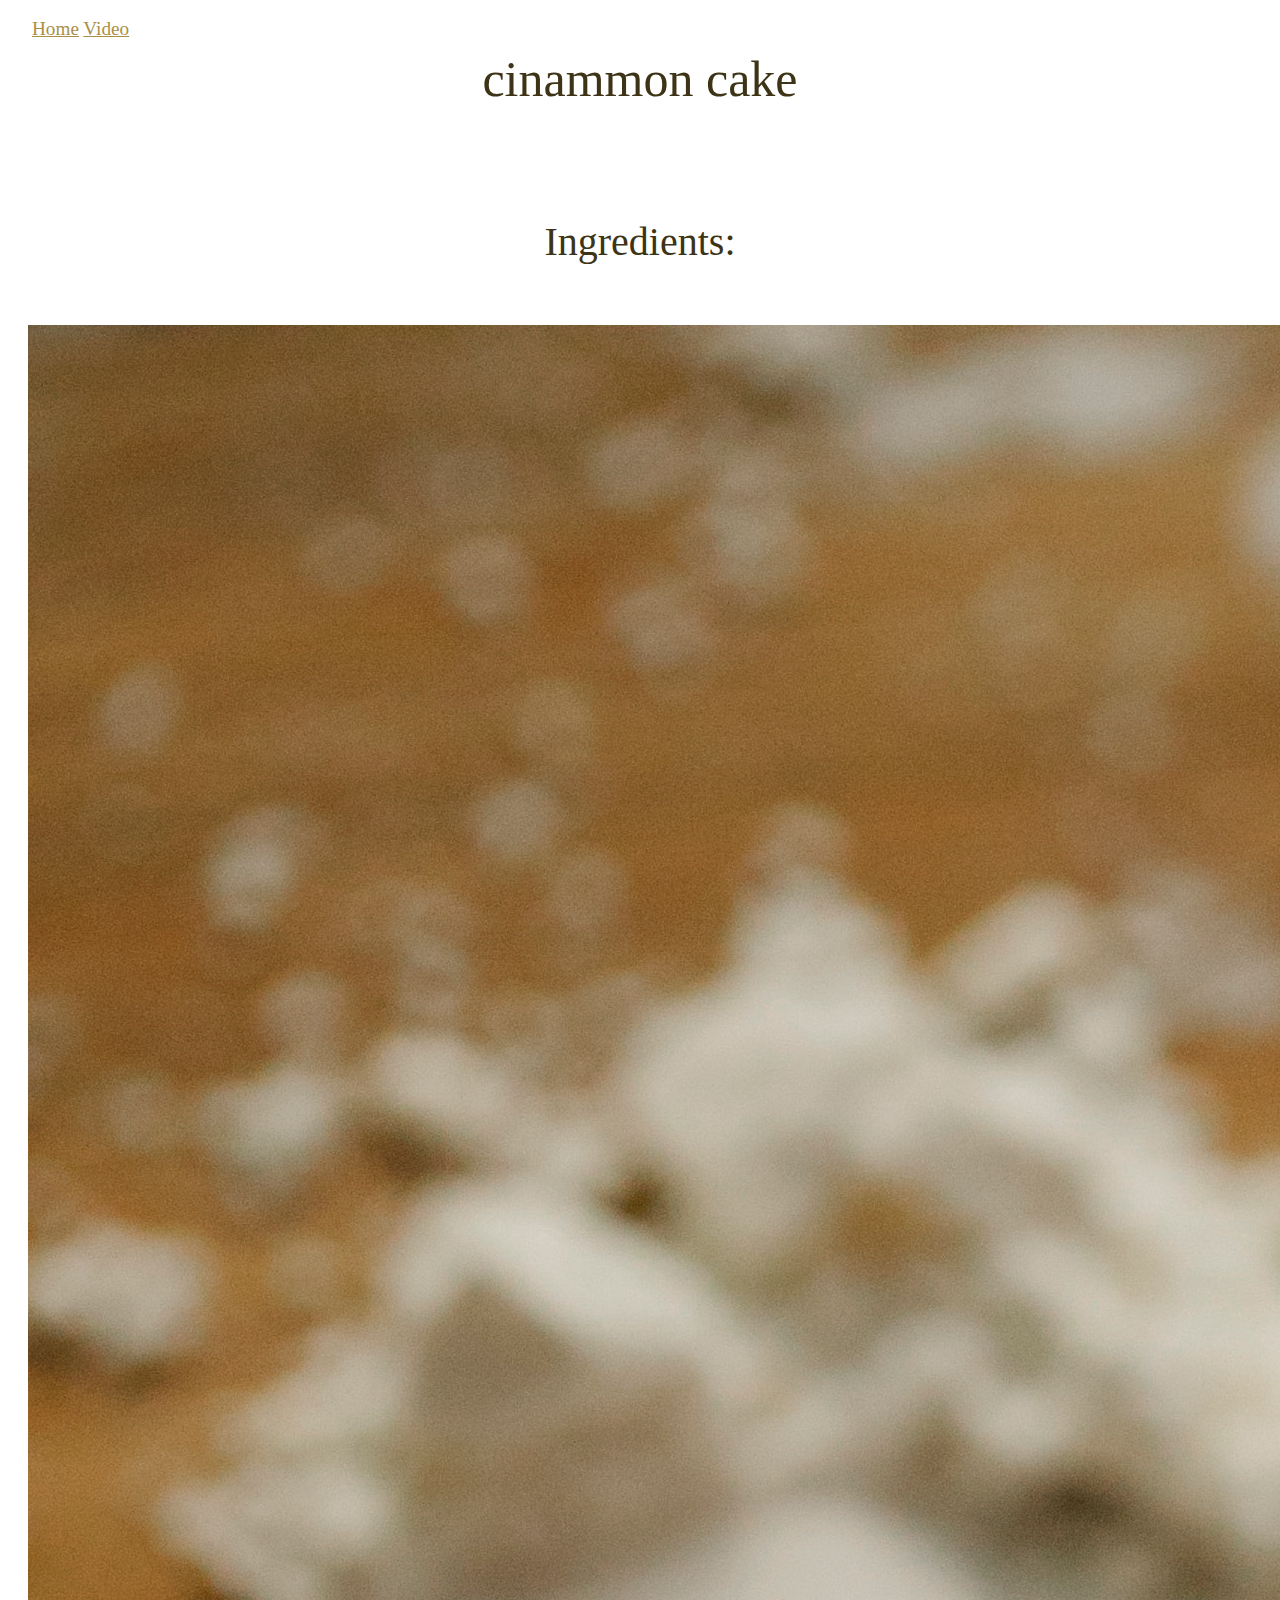
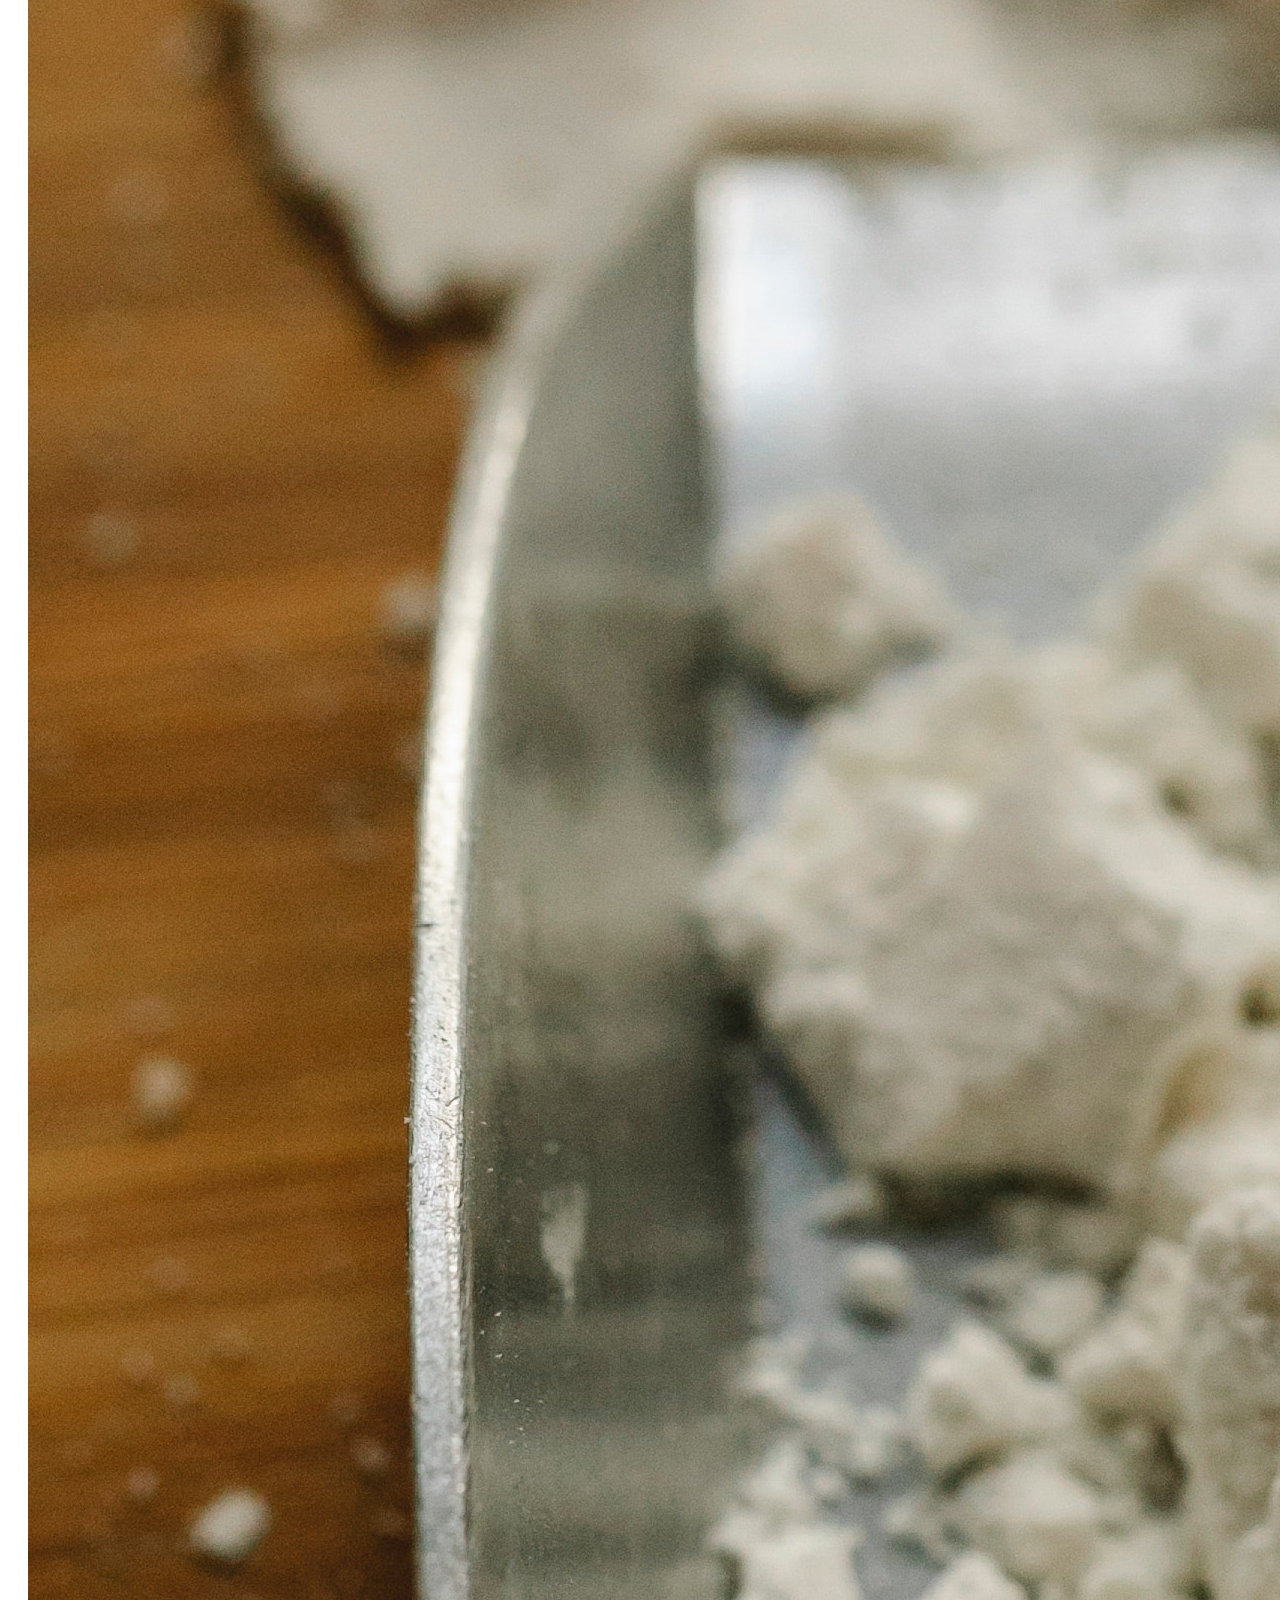
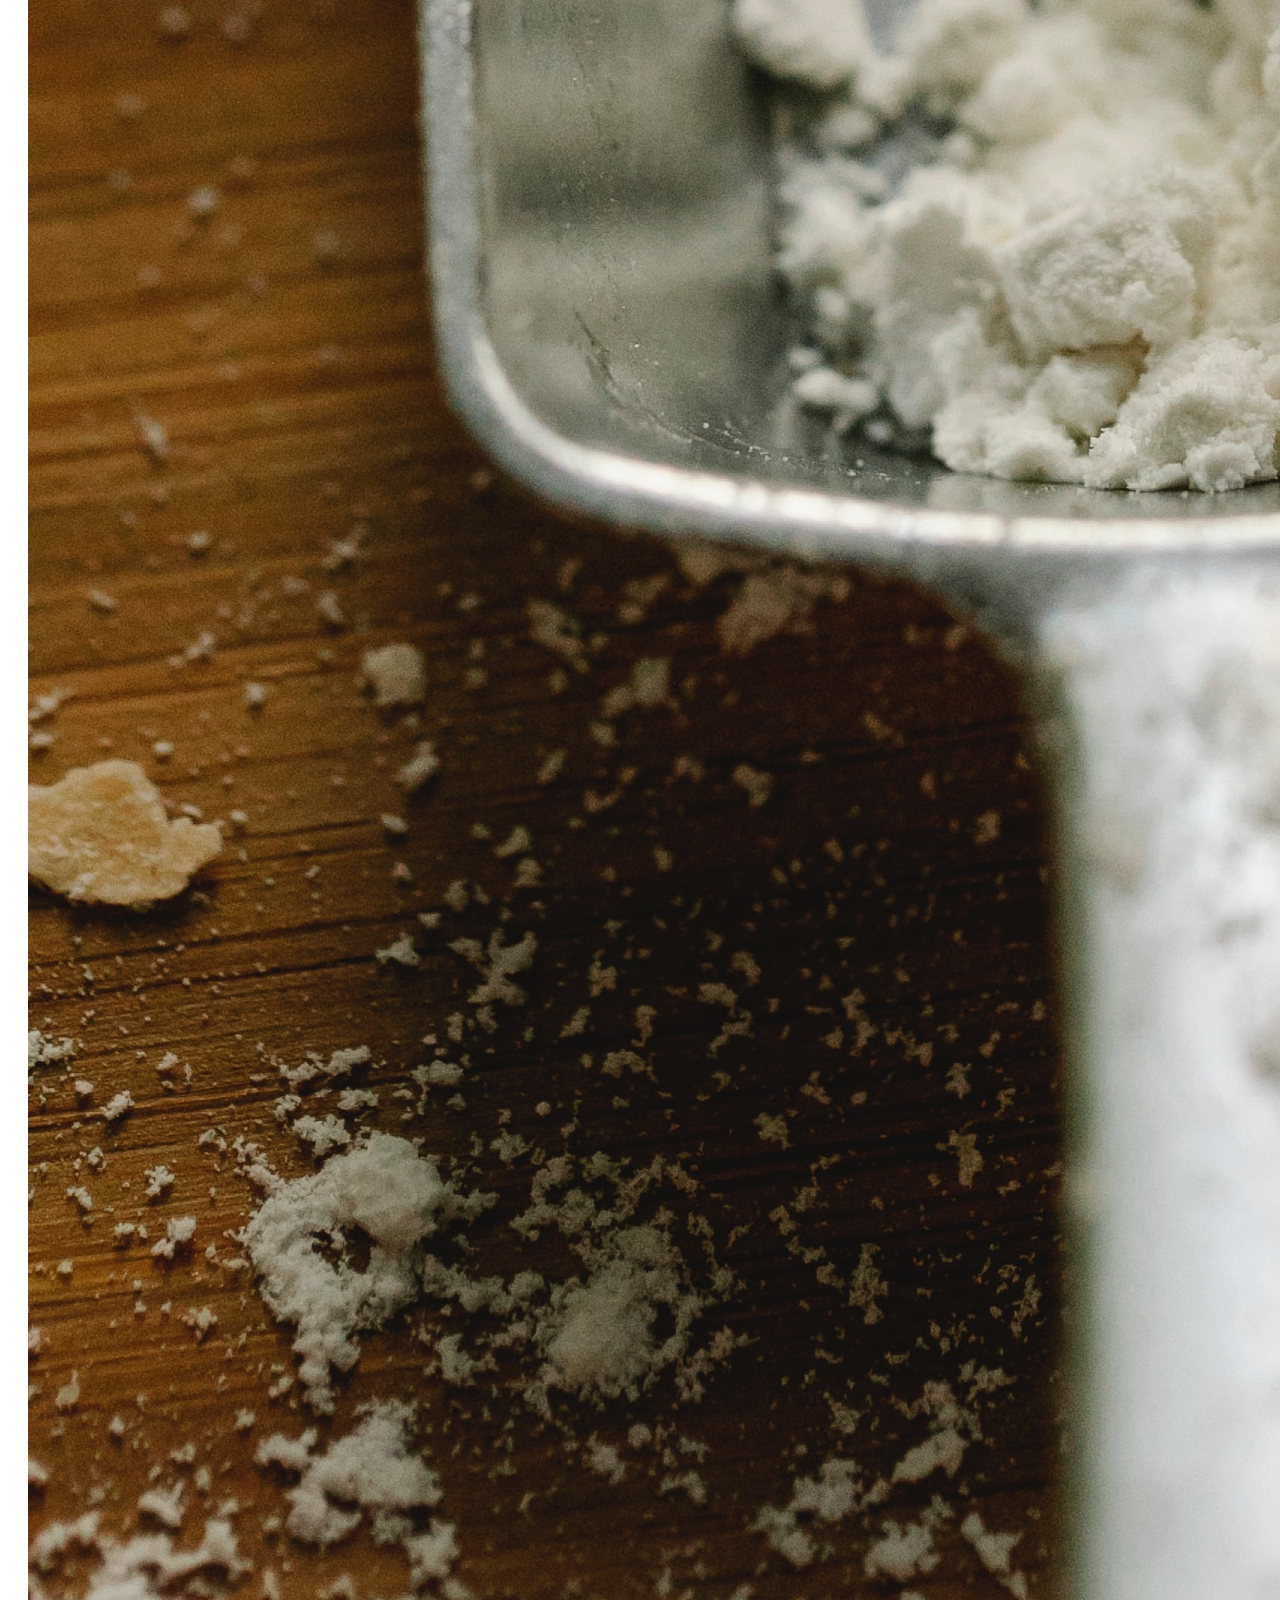
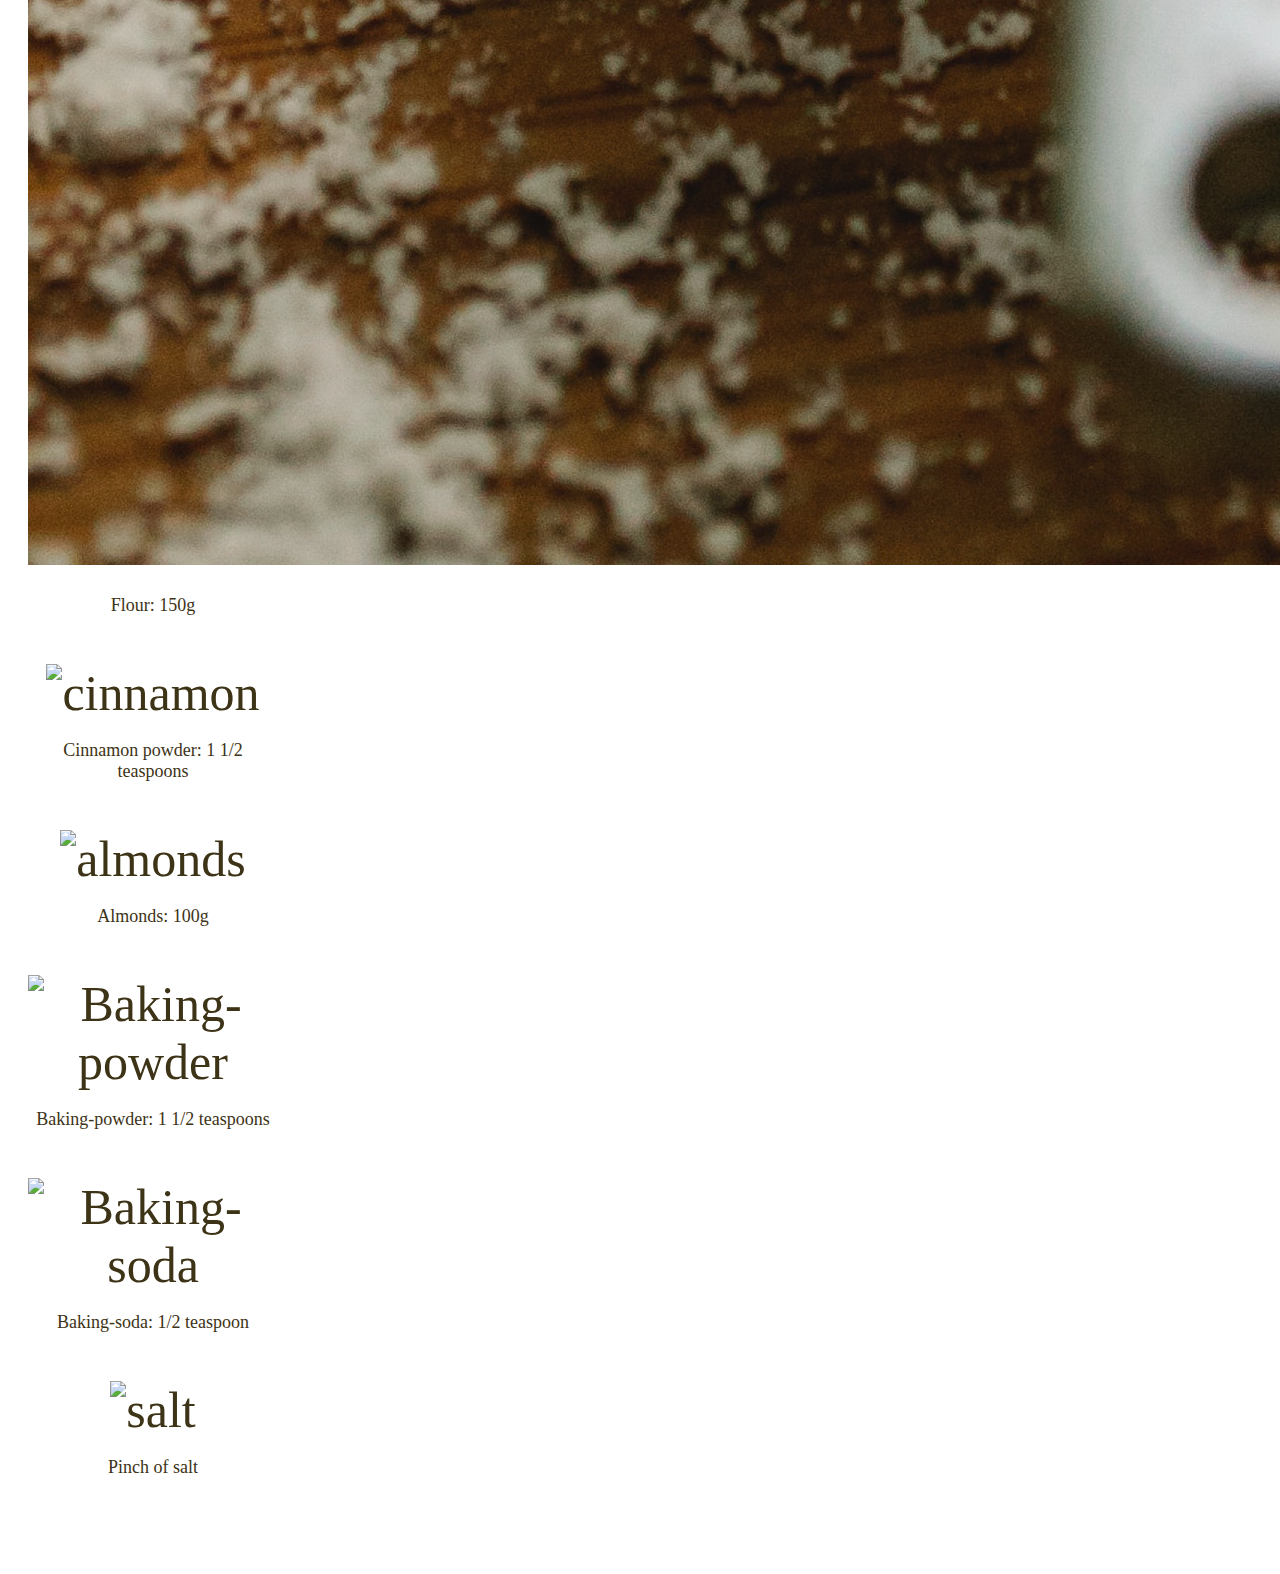
==== index.html @ 42a72ec9 "GitHub pages" ====
<!DOCTYPE HTMl>
<html>
<head>
    <title>Backen im Home Office</title>
    <meta charset="UTF-8">
    <link href="https://cdn.jsdelivr.net/npm/bootstrap@5.1.1/dist/css/bootstrap.min.css" rel="stylesheet" integrity="sha384-F3w7mX95PdgyTmZZMECAngseQB83DfGTowi0iMjiWaeVhAn4FJkqJByhZMI3AhiU" crossorigin="anonymous">
    <link rel="stylesheet" href="../CSS/HomeCSS.css">
    <meta http-equiv="X-UA-Compatible" content="IE=edge">
    <meta name="viewport" content="width=device-width, initial-scale=1.0">
</head>

<body>
<div class="navbarcolor">
    <nav class="navbar navbar-expand-lg">
        
        <div class=" " >
          <div class="navbar-nav">
            <a class="nav-item nav-link" href="index.html"><u>Home</u></a>
            <a class="nav-item nav-link" id="video" href="#">Video</a>
           
          </div>
        </div>
      </nav>
</div>
<div class="title">
    cinammon cake 
</div>

<div class="title">
  <p class="ing">Ingredients:</p>

  <div class="container-fluid ingredients">
    <div class="row">

      <div class="col-md-2">
        <div class="card" style="width: 250px;" style="height: 300px;">
          <img class="card-img-top" src="../Pictures/flour.jpg" alt="flour">
          <div class="card-body">
            <p class="card-text">Flour: 150g</p>
          </div>
        </div>
      </div>

      <div class="col-md-2">
        <div class="card" style="width: 250px;" style="height: 300px;">
          <img class="card-img-top" src="../Pictures/cinnamon.jpg" alt="cinnamon">
          <div class="card-body">
            <p class="card-text">Cinnamon powder: 1 1/2 teaspoons</p>
          </div>
        </div>
      </div>

    <div class="col-md-2">
      <div class="card" style="width: 250px;" style="height: 300px;">
        <img class="card-img-top" src="../Pictures/almonds.jpg" alt="almonds">
        <div class="card-body">
          <p class="card-text">Almonds: 100g</p>
        </div>
      </div>
    </div>

      <div class="col-sm-2">
        <div class="card" style="width: 250px;" style="height: 300px;">
          <img class="card-img-top" src="../Pictures/baking-powder.jpg" alt="Baking-powder">
          <div class="card-body">
            <p class="card-text">Baking-powder: 1 1/2 teaspoons</p>
          </div>
        </div>
      </div>

      <div class="col-sm-2">
        <div class="card" style="width: 250px;" style="height: 300px;">
          <img class="card-img-top" src="../Pictures/baking-soda.jpg" alt="Baking-soda">
          <div class="card-body">
            <p class="card-text">Baking-soda: 1/2 teaspoon</p>
          </div>
        </div>
      </div>

      <div class="col-sm-2">
        <div class="card" style="width: 250px;" style="height: 300px;">
          <img class="card-img-top" src="../Pictures/baking-soda.jpg" alt="salt">
          <div class="card-body">
            <p class="card-text">Pinch of salt</p>
          </div>
        </div>
      </div>

    </div>
  </div>
</div>

    


    <script src="https://cdn.jsdelivr.net/npm/bootstrap@5.1.1/dist/js/bootstrap.min.js" integrity="sha384-skAcpIdS7UcVUC05LJ9Dxay8AXcDYfBJqt1CJ85S/CFujBsIzCIv+l9liuYLaMQ/" crossorigin="anonymous"></script>
</body>
</html>
---- CSS/HomeCSS.css ----
/* navbar */

.navbarcolor {
    background-image: url("../Pictures/wood.jpg");
    background-size: 100%;
    background-repeat: no-repeat;
    font-size: larger;    
} 

u {
    color: #a89049;
}

#recipe, video {
    color: #a89049;
}

#video {
    color: #a89049;
}

#index {
    color: #a89049;
}

.navbar-nav {
    padding-left: 24px;
    padding-bottom: 10px;
    padding-top: 10px;
}

/*index*/

.background {
    background-image: url("../Pictures/background.jpg");
    background-attachment: fixed;
    text-align: center;
    font-size: 5vw;
    font-style: italic;
    background-size: 100%;
    height: 800px;
    background-repeat: no-repeat;
    color: #635016;
}


p {
    padding-bottom: 30px;
}

/*impressum background*/

.footimage {
    width: 100%;
    height: 300px;
    background-attachment: fixed;
}

body {
    background-image: url("../Pictures/background.jpg");
    background-size: 100%;
    object-fit: fill;
    background-repeat: no-repeat;
}
.title {
    text-align: center;
    font-size: 50px;
    padding-bottom: 40px;
    color: #3d3316;
}

.ing {
    font-size: 40px;
    padding-bottom: 20px;
    padding-top: 30px;
}

.card-text{
    font-size: large;
}

.ingredients {
    padding-left: 20px;
}
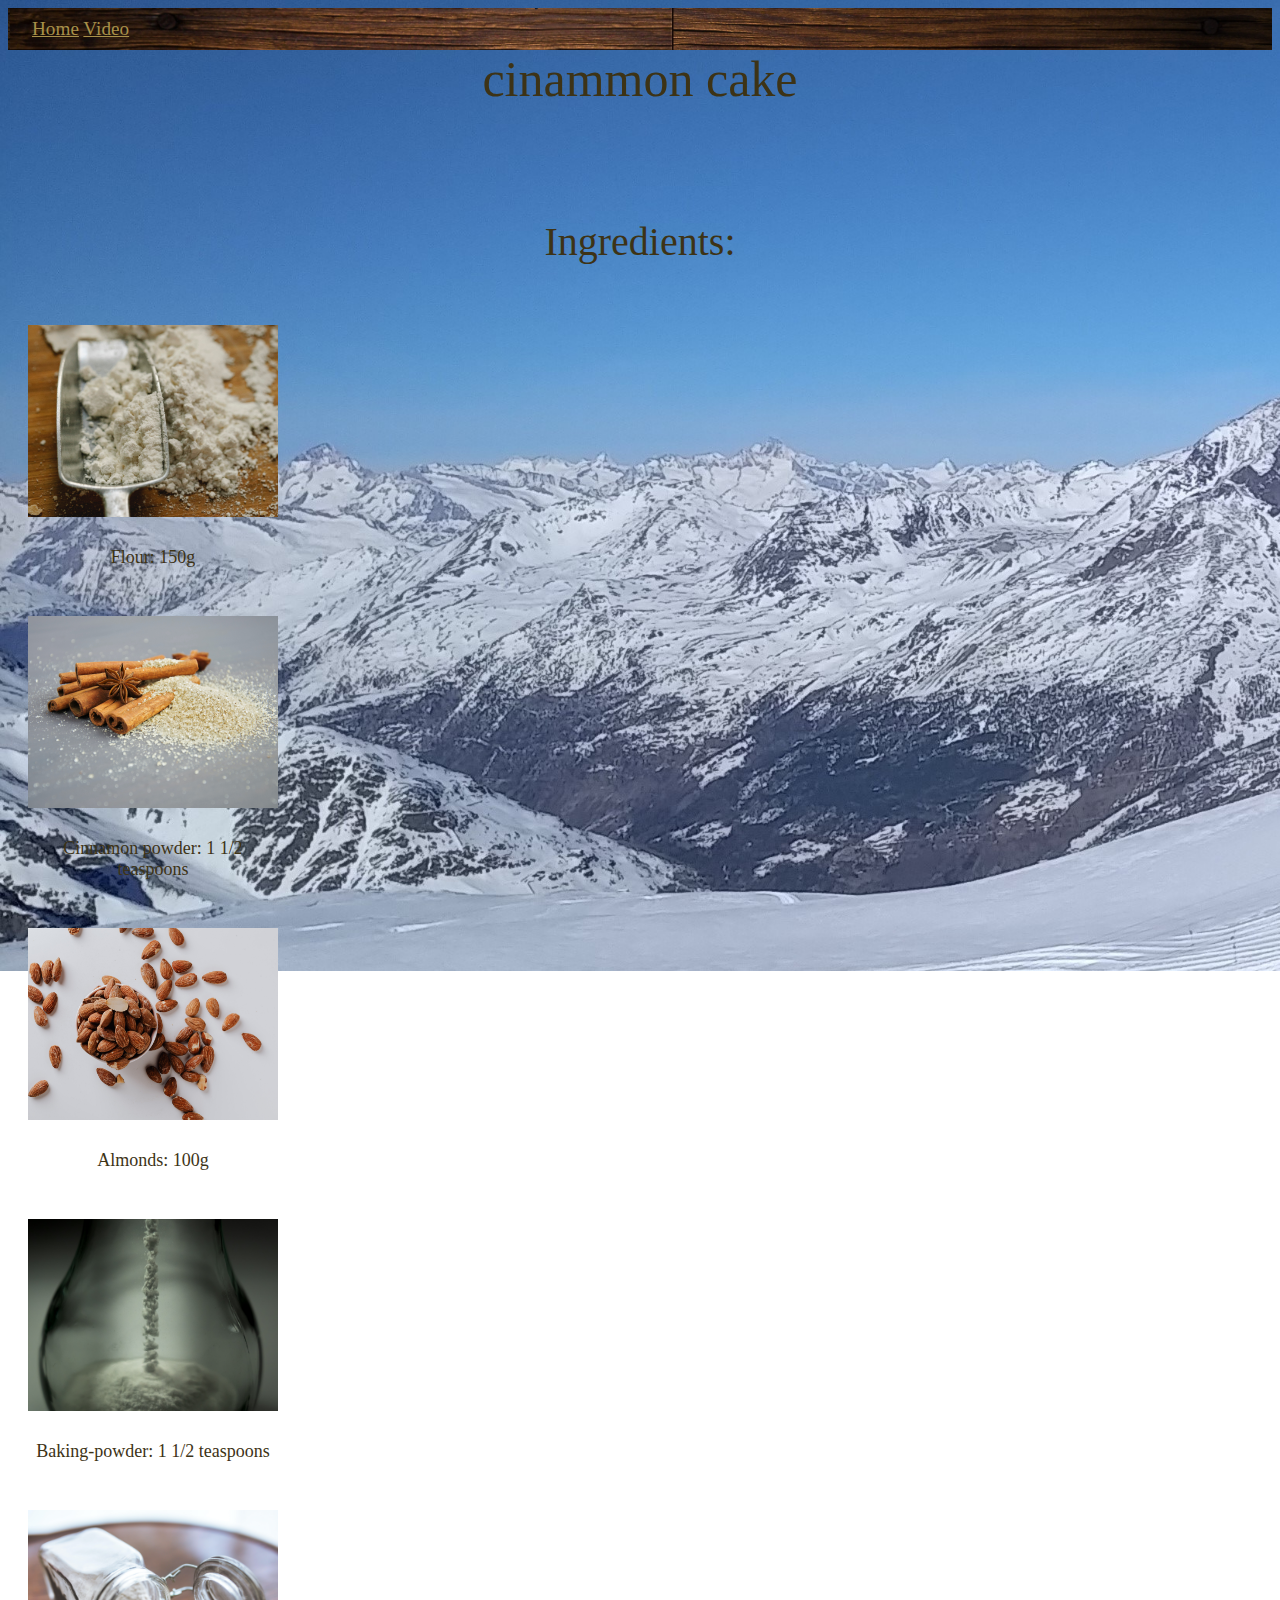
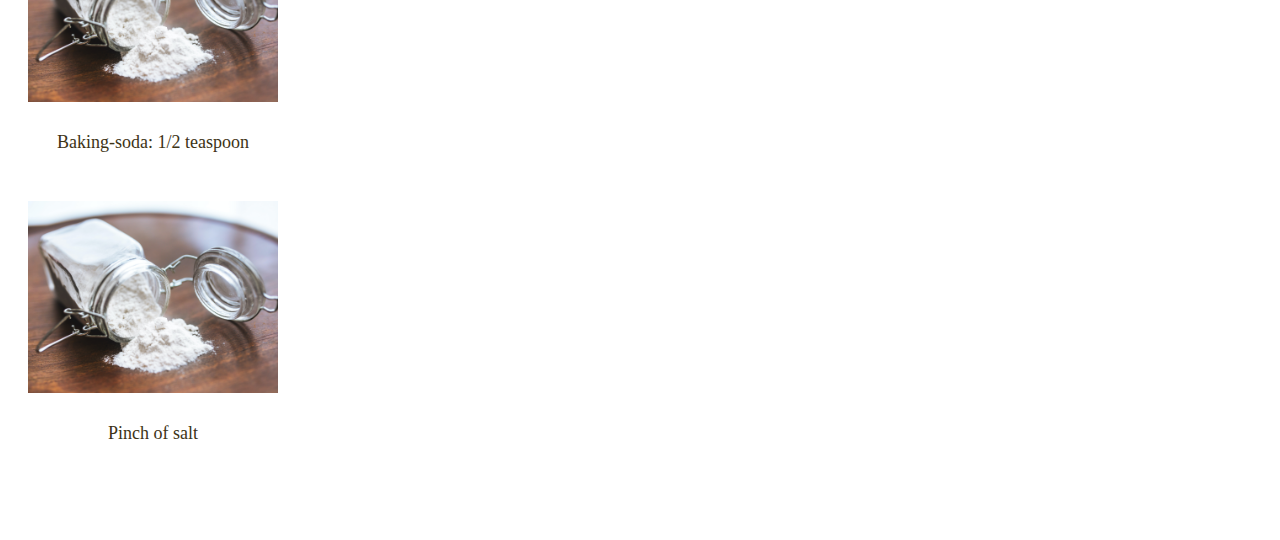
==== commit ff7f411f: "GitHub pages structure update" ====
--- a/index.html
+++ b/index.html
@@ -4,7 +4,7 @@
     <title>Backen im Home Office</title>
     <meta charset="UTF-8">
     <link href="https://cdn.jsdelivr.net/npm/bootstrap@5.1.1/dist/css/bootstrap.min.css" rel="stylesheet" integrity="sha384-F3w7mX95PdgyTmZZMECAngseQB83DfGTowi0iMjiWaeVhAn4FJkqJByhZMI3AhiU" crossorigin="anonymous">
-    <link rel="stylesheet" href="../CSS/HomeCSS.css">
+    <link rel="stylesheet" href="HomeCSS.css">
     <meta http-equiv="X-UA-Compatible" content="IE=edge">
     <meta name="viewport" content="width=device-width, initial-scale=1.0">
 </head>
@@ -34,7 +34,7 @@
 
       <div class="col-md-2">
         <div class="card" style="width: 250px;" style="height: 300px;">
-          <img class="card-img-top" src="../Pictures/flour.jpg" alt="flour">
+          <img class="card-img-top" src="flour.jpg" alt="flour">
           <div class="card-body">
             <p class="card-text">Flour: 150g</p>
           </div>
@@ -43,7 +43,7 @@
 
       <div class="col-md-2">
         <div class="card" style="width: 250px;" style="height: 300px;">
-          <img class="card-img-top" src="../Pictures/cinnamon.jpg" alt="cinnamon">
+          <img class="card-img-top" src="cinnamon.jpg" alt="cinnamon">
           <div class="card-body">
             <p class="card-text">Cinnamon powder: 1 1/2 teaspoons</p>
           </div>
@@ -52,7 +52,7 @@
 
     <div class="col-md-2">
       <div class="card" style="width: 250px;" style="height: 300px;">
-        <img class="card-img-top" src="../Pictures/almonds.jpg" alt="almonds">
+        <img class="card-img-top" src="almonds.jpg" alt="almonds">
         <div class="card-body">
           <p class="card-text">Almonds: 100g</p>
         </div>
@@ -61,7 +61,7 @@
 
       <div class="col-sm-2">
         <div class="card" style="width: 250px;" style="height: 300px;">
-          <img class="card-img-top" src="../Pictures/baking-powder.jpg" alt="Baking-powder">
+          <img class="card-img-top" src="baking-powder.jpg" alt="Baking-powder">
           <div class="card-body">
             <p class="card-text">Baking-powder: 1 1/2 teaspoons</p>
           </div>
@@ -70,7 +70,7 @@
 
       <div class="col-sm-2">
         <div class="card" style="width: 250px;" style="height: 300px;">
-          <img class="card-img-top" src="../Pictures/baking-soda.jpg" alt="Baking-soda">
+          <img class="card-img-top" src="baking-soda.jpg" alt="Baking-soda">
           <div class="card-body">
             <p class="card-text">Baking-soda: 1/2 teaspoon</p>
           </div>
@@ -79,7 +79,7 @@
 
       <div class="col-sm-2">
         <div class="card" style="width: 250px;" style="height: 300px;">
-          <img class="card-img-top" src="../Pictures/baking-soda.jpg" alt="salt">
+          <img class="card-img-top" src="baking-soda.jpg" alt="salt">
           <div class="card-body">
             <p class="card-text">Pinch of salt</p>
           </div>
--- a/HomeCSS.css
+++ b/HomeCSS.css
@@ -0,0 +1,90 @@
+/* navbar */
+
+.navbarcolor {
+    background-image: url("wood.jpg");
+    background-size: 100%;
+    background-repeat: no-repeat;
+    font-size: larger;    
+} 
+
+u {
+    color: #a89049;
+}
+
+#recipe, video {
+    color: #a89049;
+}
+
+#video {
+    color: #a89049;
+}
+
+#index {
+    color: #a89049;
+}
+
+.navbar-nav {
+    padding-left: 24px;
+    padding-bottom: 10px;
+    padding-top: 10px;
+}
+
+/*index*/
+
+.background {
+    background-image: url("background.jpg");
+    background-attachment: fixed;
+    text-align: center;
+    font-size: 5vw;
+    font-style: italic;
+    background-size: 100%;
+    height: 800px;
+    background-repeat: no-repeat;
+    color: #635016;
+}
+
+
+p {
+    padding-bottom: 30px;
+}
+
+/*impressum background*/
+
+.footimage {
+    width: 100%;
+    height: 300px;
+    background-attachment: fixed;
+}
+
+body {
+    background-image: url("background.jpg");
+    background-size: 100%;
+    object-fit: fill;
+    background-repeat: no-repeat;
+}
+.title {
+    text-align: center;
+    font-size: 50px;
+    padding-bottom: 40px;
+    color: #3d3316;
+}
+
+.ing {
+    font-size: 40px;
+    padding-bottom: 20px;
+    padding-top: 30px;
+}
+
+.card-text{
+    font-size: large;
+}
+
+.ingredients {
+    padding-left: 20px;
+} 
+
+.card-img-top {
+    width: 100%;
+    height: 15vw;
+    object-fit: cover;
+}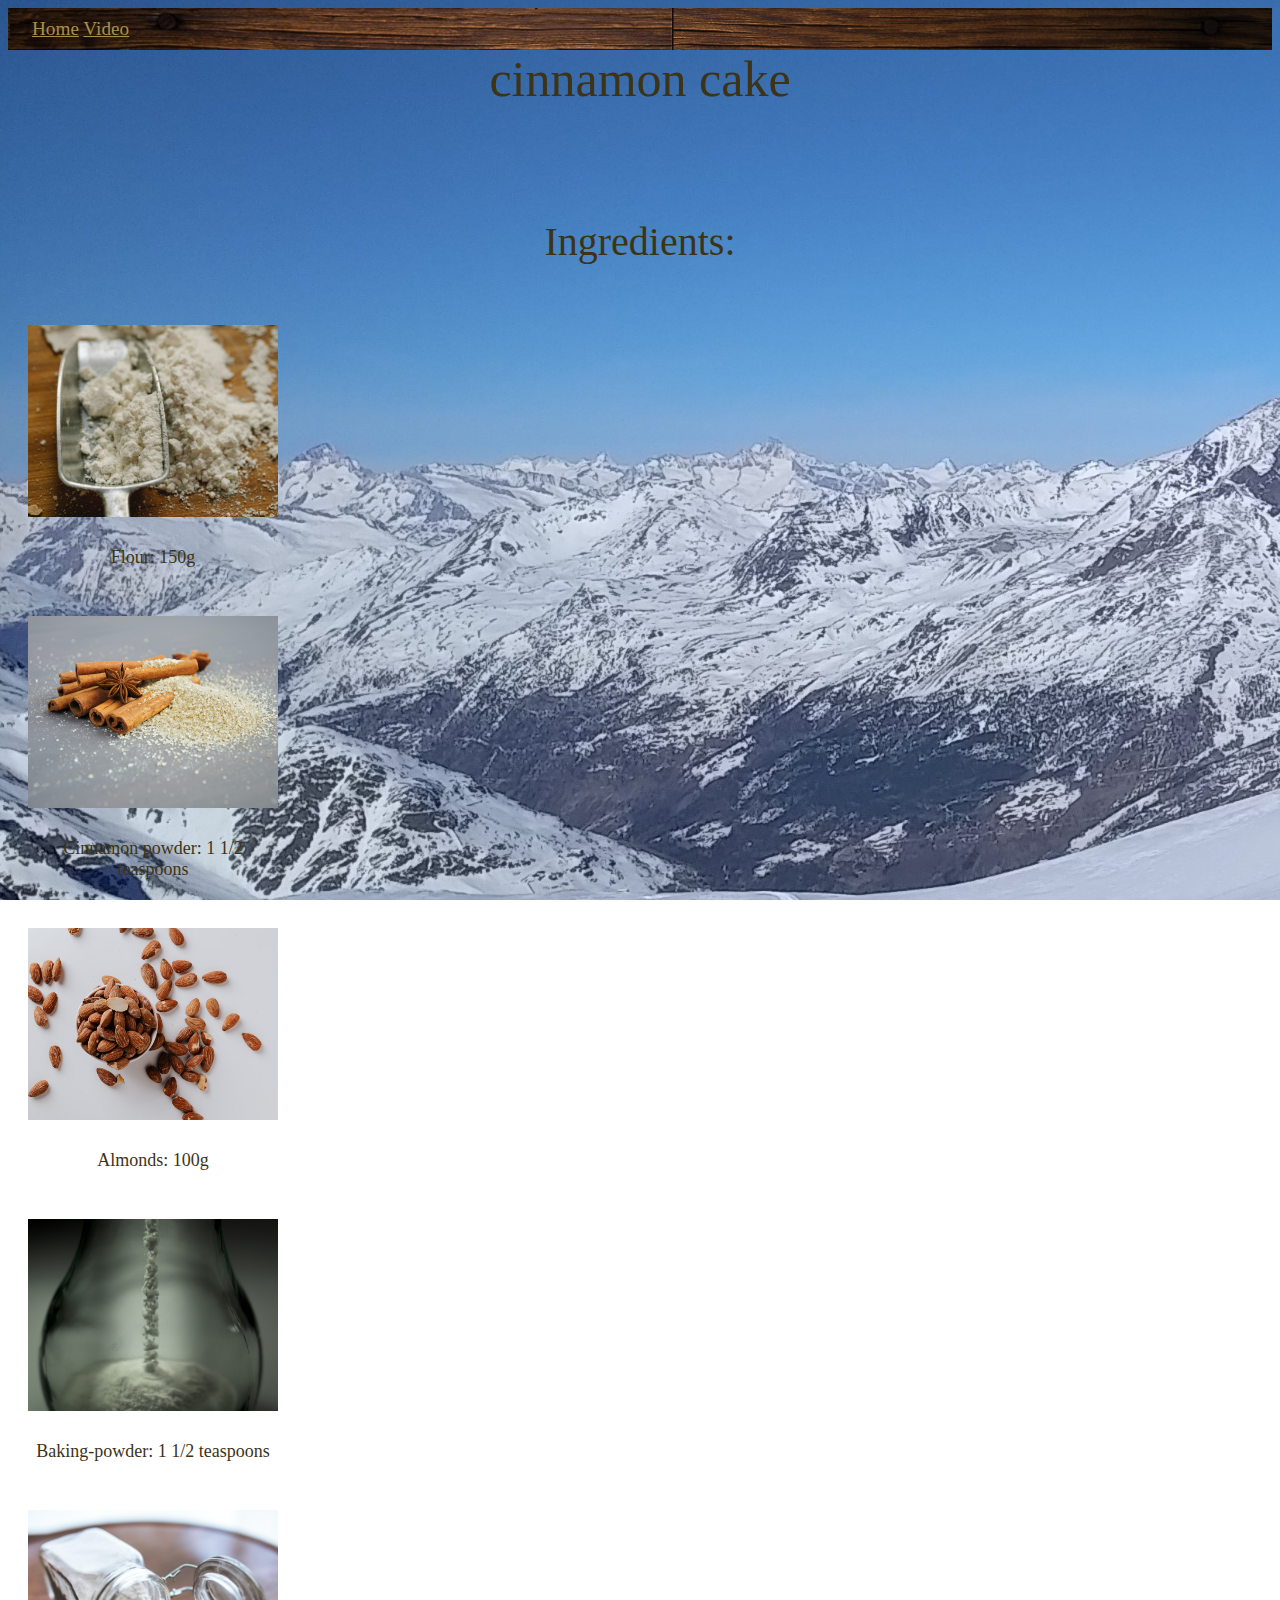
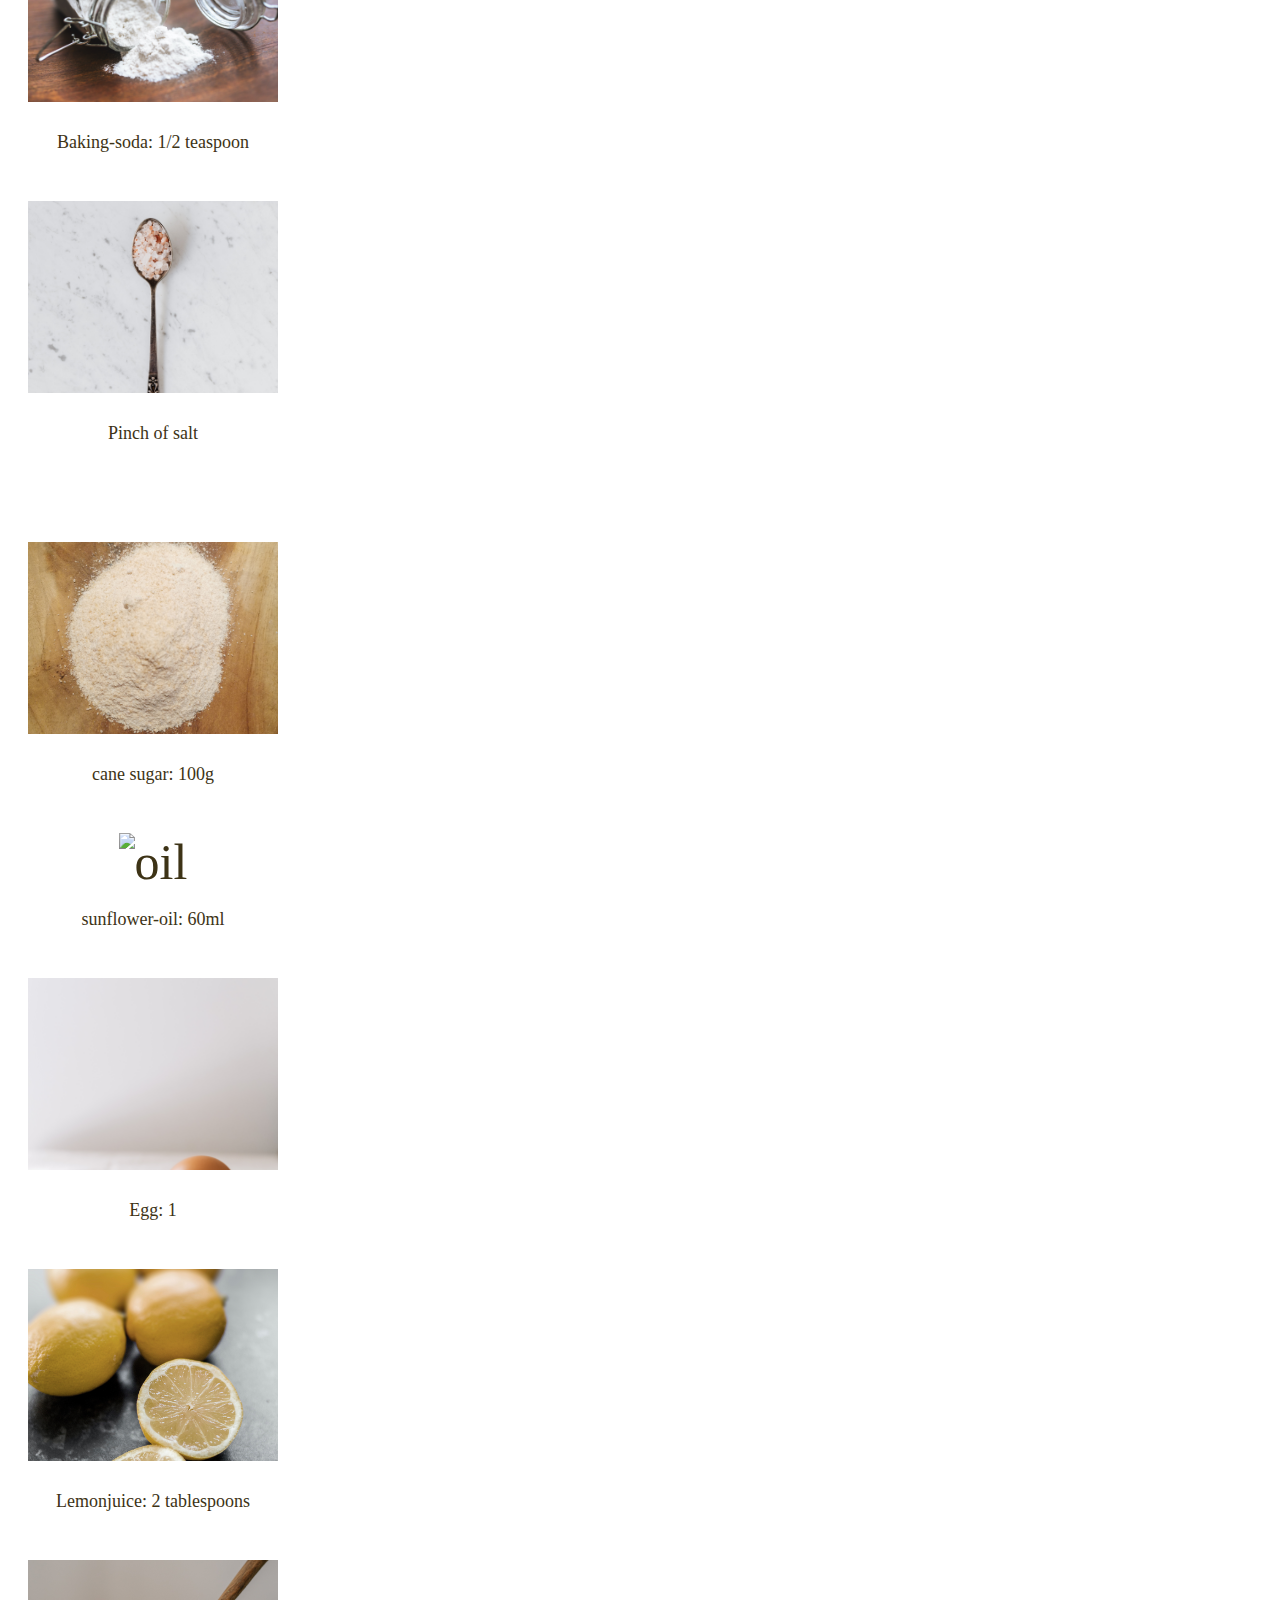
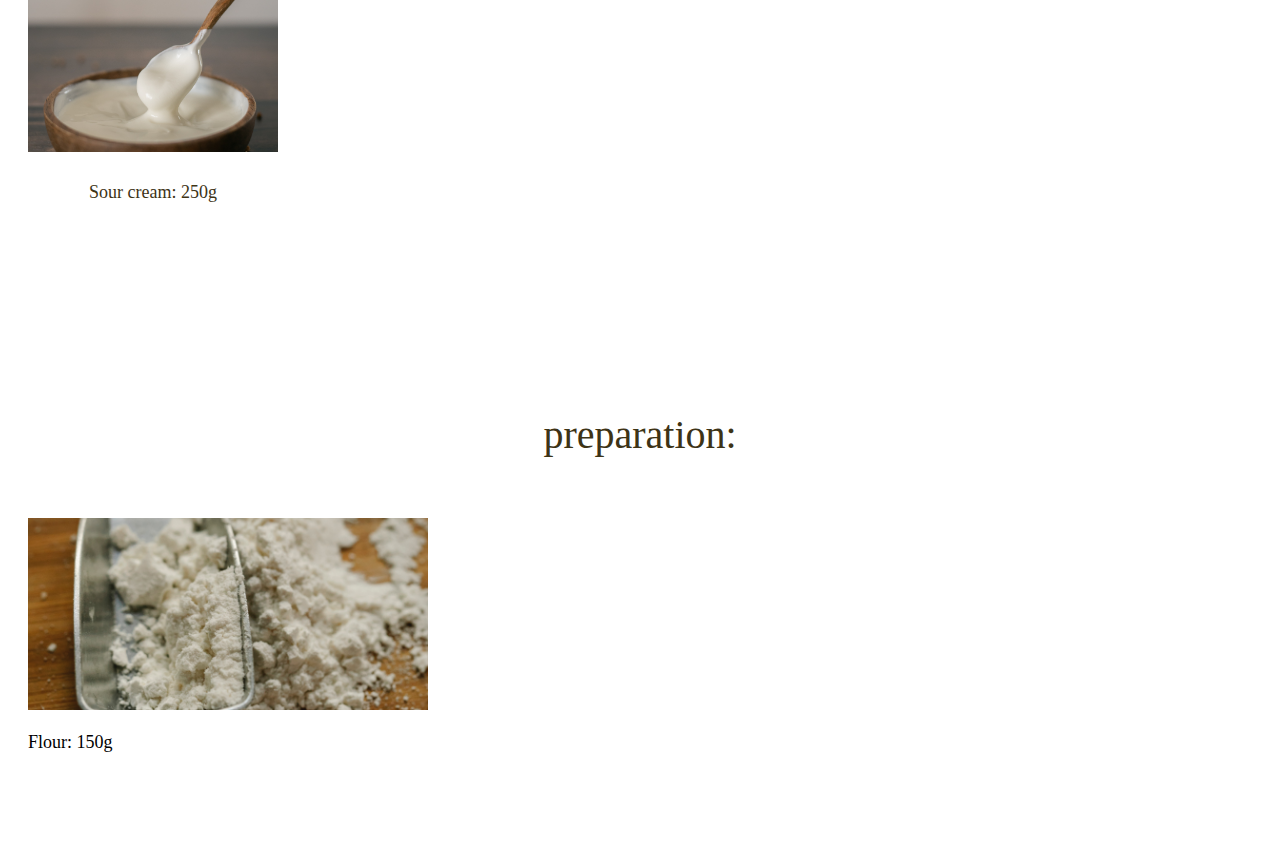
==== commit df4352cb: "all ingredients" ====
--- a/index.html
+++ b/index.html
@@ -1,7 +1,7 @@
 <!DOCTYPE HTMl>
 <html>
 <head>
-    <title>Backen im Home Office</title>
+    <title>Cinnamon cake</title>
     <meta charset="UTF-8">
     <link href="https://cdn.jsdelivr.net/npm/bootstrap@5.1.1/dist/css/bootstrap.min.css" rel="stylesheet" integrity="sha384-F3w7mX95PdgyTmZZMECAngseQB83DfGTowi0iMjiWaeVhAn4FJkqJByhZMI3AhiU" crossorigin="anonymous">
     <link rel="stylesheet" href="HomeCSS.css">
@@ -23,7 +23,7 @@
       </nav>
 </div>
 <div class="title">
-    cinammon cake 
+    cinnamon cake 
 </div>
 
 <div class="title">
@@ -32,7 +32,7 @@
   <div class="container-fluid ingredients">
     <div class="row">
 
-      <div class="col-md-2">
+      <div class="col-sm-2">
         <div class="card" style="width: 250px;" style="height: 300px;">
           <img class="card-img-top" src="flour.jpg" alt="flour">
           <div class="card-body">
@@ -41,7 +41,7 @@
         </div>
       </div>
 
-      <div class="col-md-2">
+      <div class="col-sm-2">
         <div class="card" style="width: 250px;" style="height: 300px;">
           <img class="card-img-top" src="cinnamon.jpg" alt="cinnamon">
           <div class="card-body">
@@ -50,7 +50,7 @@
         </div>
       </div>
 
-    <div class="col-md-2">
+    <div class="col-sm-2">
       <div class="card" style="width: 250px;" style="height: 300px;">
         <img class="card-img-top" src="almonds.jpg" alt="almonds">
         <div class="card-body">
@@ -79,9 +79,58 @@
 
       <div class="col-sm-2">
         <div class="card" style="width: 250px;" style="height: 300px;">
-          <img class="card-img-top" src="baking-soda.jpg" alt="salt">
+          <img class="card-img-top" src="salt.jpg" alt="salt">
           <div class="card-body">
             <p class="card-text">Pinch of salt</p>
+          </div>
+        </div>
+      </div>
+
+    </div>
+
+    <div class="row">
+
+      <div class="col-sm-2">
+        <div class="card" style="width: 250px;" style="height: 300px;">
+          <img class="card-img-top" src="canesugar.jpg" alt="cane sugar">
+          <div class="card-body">
+            <p class="card-text">cane sugar: 100g</p>
+          </div>
+        </div>
+      </div>
+
+      <div class="col-sm-2">
+        <div class="card" style="width: 250px;" style="height: 300px;">
+          <img class="card-img-top" src="oil.jpg" alt="oil">
+          <div class="card-body">
+            <p class="card-text">sunflower-oil: 60ml</p>
+          </div>
+        </div>
+      </div>
+
+      <div class="col-sm-2">
+        <div class="card" style="width: 250px;" style="height: 300px;">
+          <img class="card-img-top" src="egg.jpg" alt="egg">
+          <div class="card-body">
+            <p class="card-text">Egg: 1</p>
+          </div>
+        </div>
+      </div>
+
+      <div class="col-sm-2">
+        <div class="card" style="width: 250px;" style="height: 300px;">
+          <img class="card-img-top" src="lemon.jpg" alt="Lemonjuice">
+          <div class="card-body">
+            <p class="card-text">Lemonjuice: 2 tablespoons</p>
+          </div>
+        </div>
+      </div>
+
+      <div class="col-sm-2">
+        <div class="card" style="width: 250px;" style="height: 300px;">
+          <img class="card-img-top" src="sour-cream.jpg" alt="sour cream">
+          <div class="card-body">
+            <p class="card-text">Sour cream: 250g</p>
           </div>
         </div>
       </div>
@@ -90,7 +139,24 @@
   </div>
 </div>
 
-    
+<p class="ing title">preparation:</p>
+
+<div class="container-fluid ingredients">
+  <div class="row">
+    <div class="col-md-1">
+
+    </div>
+
+    <div class="col-md-2">
+      <div class="card" style="width: 400px;" style="height: 500px;">
+        <img class="card-img-top" src="flour.jpg" alt="flour">
+        <div class="card-body">
+          <p class="card-text">Flour: 150g</p>
+        </div>
+      </div>
+    </div>
+  </div>
+</div>
 
 
     <script src="https://cdn.jsdelivr.net/npm/bootstrap@5.1.1/dist/js/bootstrap.min.js" integrity="sha384-skAcpIdS7UcVUC05LJ9Dxay8AXcDYfBJqt1CJ85S/CFujBsIzCIv+l9liuYLaMQ/" crossorigin="anonymous"></script>
--- a/HomeCSS.css
+++ b/HomeCSS.css
@@ -31,17 +31,7 @@
 
 /*index*/
 
-.background {
-    background-image: url("background.jpg");
-    background-attachment: fixed;
-    text-align: center;
-    font-size: 5vw;
-    font-style: italic;
-    background-size: 100%;
-    height: 800px;
-    background-repeat: no-repeat;
-    color: #635016;
-}
+
 
 
 p {
@@ -50,17 +40,11 @@
 
 /*impressum background*/
 
-.footimage {
-    width: 100%;
-    height: 300px;
-    background-attachment: fixed;
-}
 
 body {
     background-image: url("background.jpg");
     background-size: 100%;
-    object-fit: fill;
-    background-repeat: no-repeat;
+    background-attachment: fixed;
 }
 .title {
     text-align: center;
@@ -87,4 +71,8 @@
     width: 100%;
     height: 15vw;
     object-fit: cover;
+}
+
+.row {
+    padding-bottom: 50px;
 }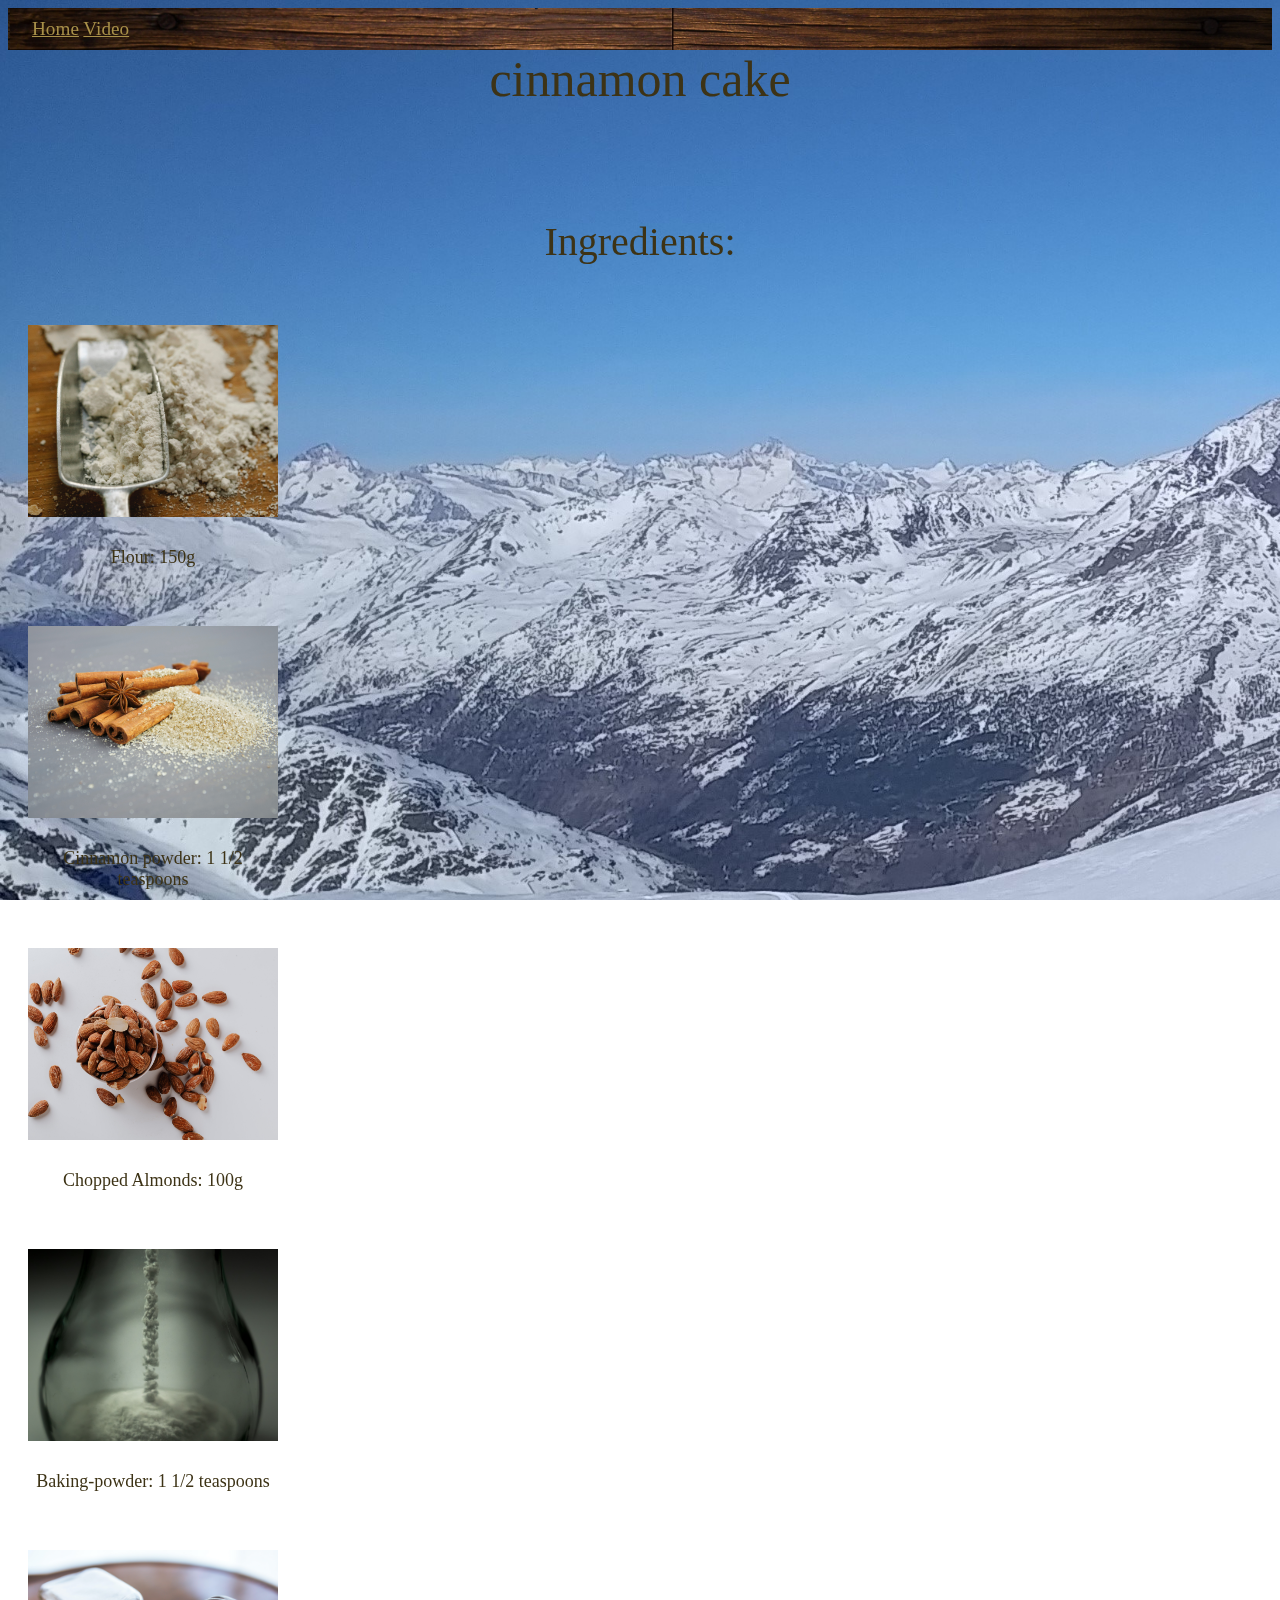
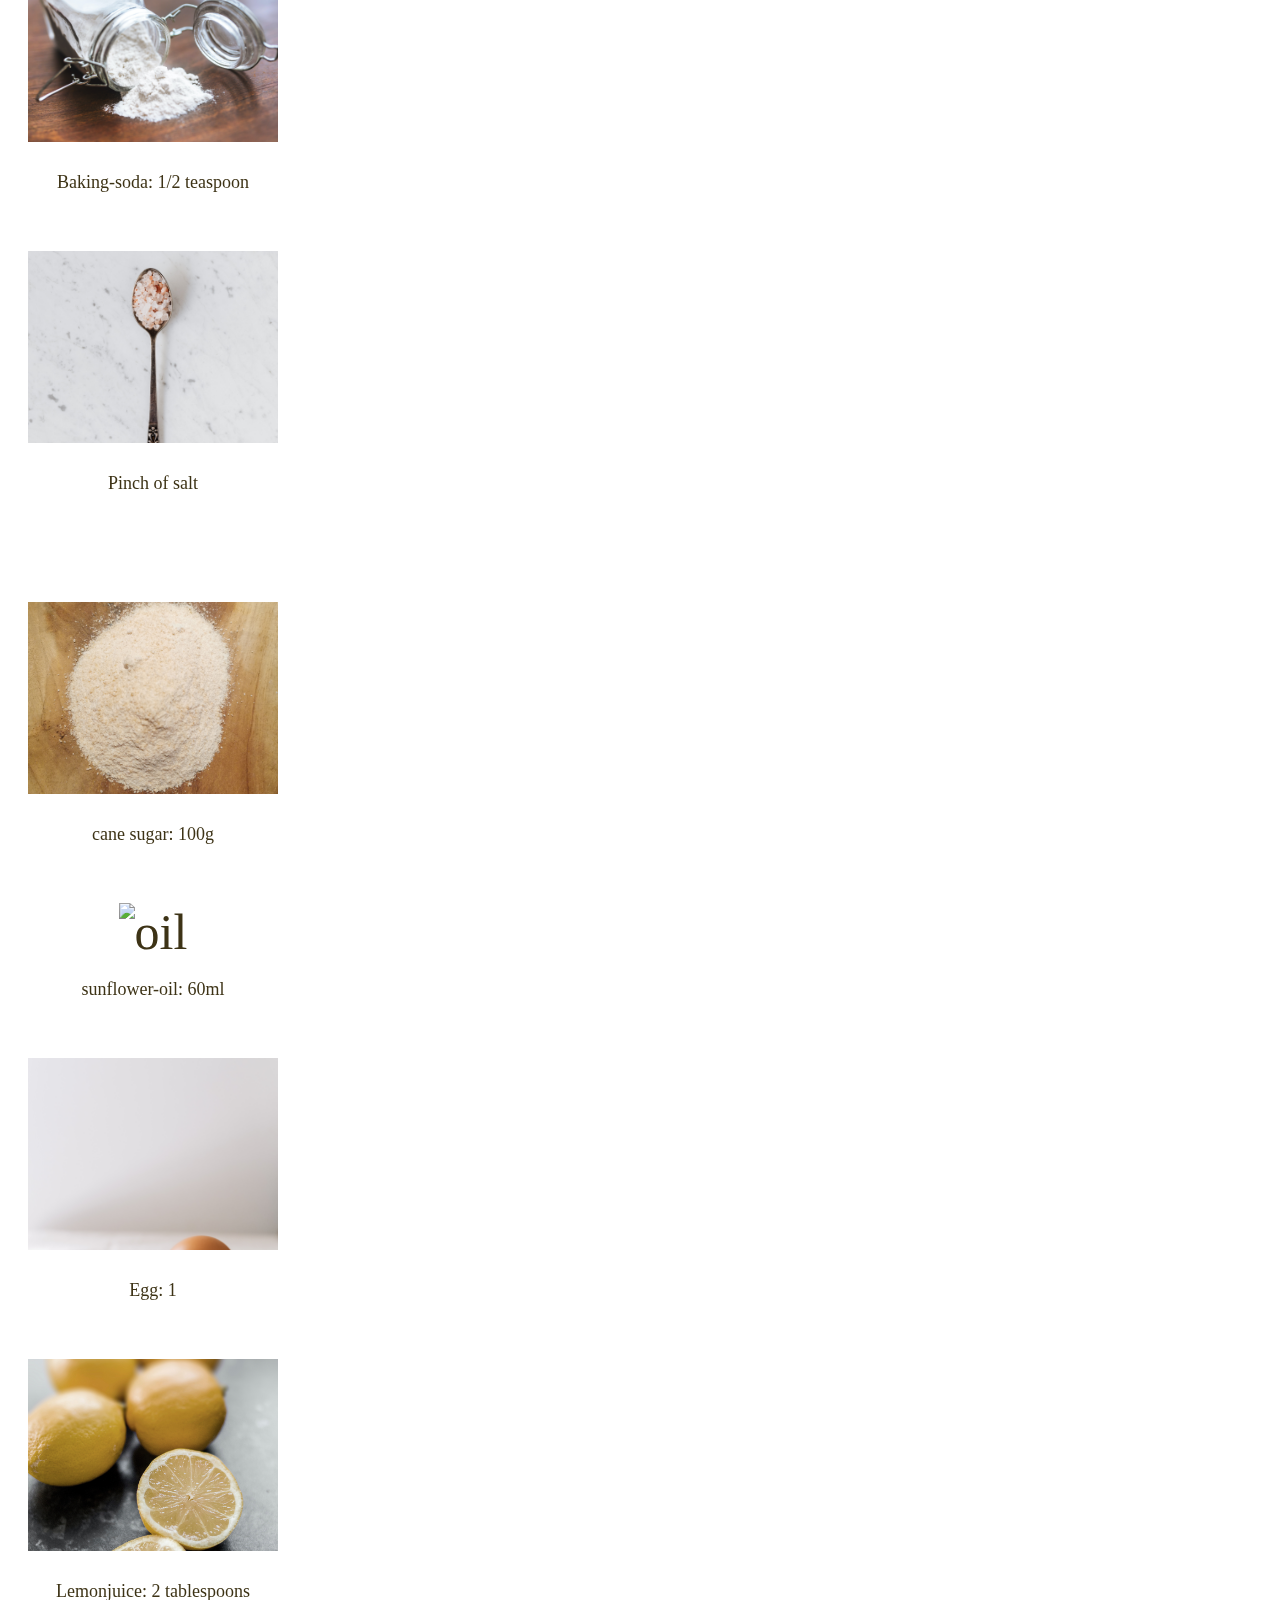
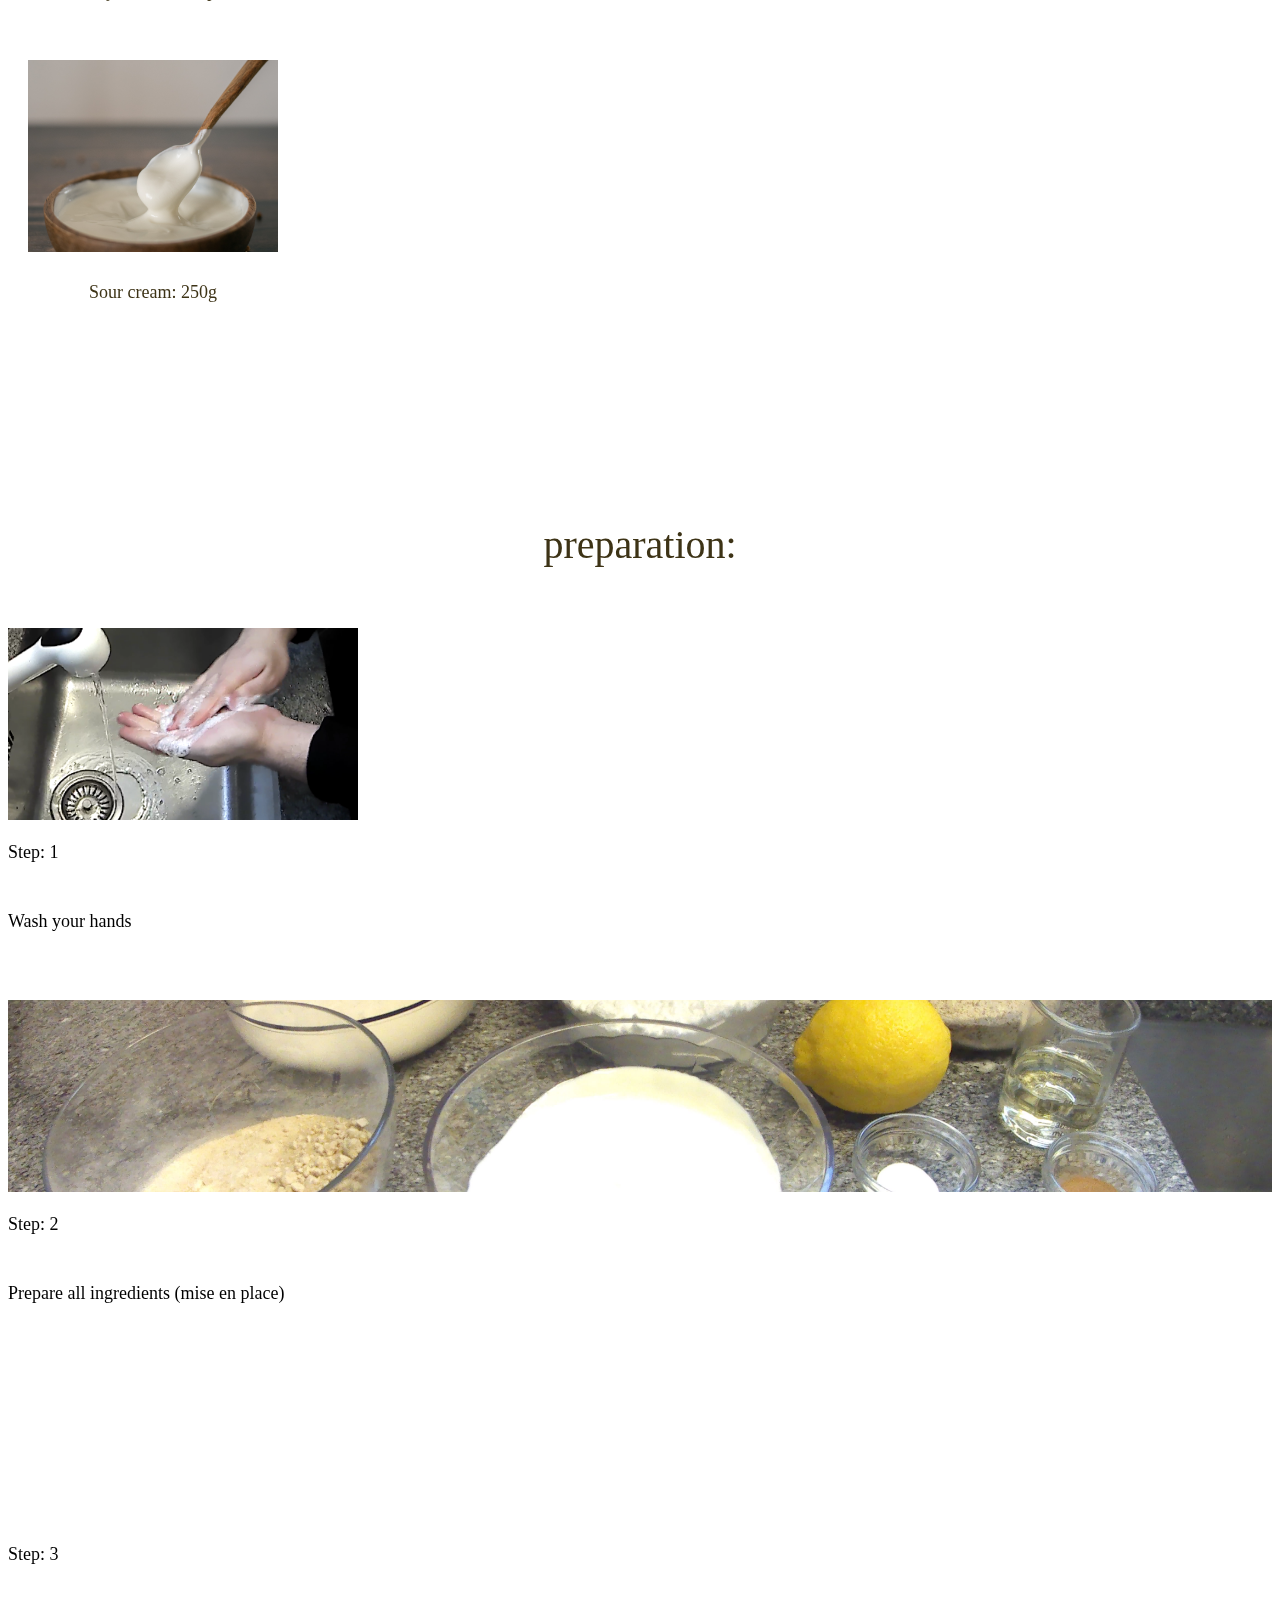
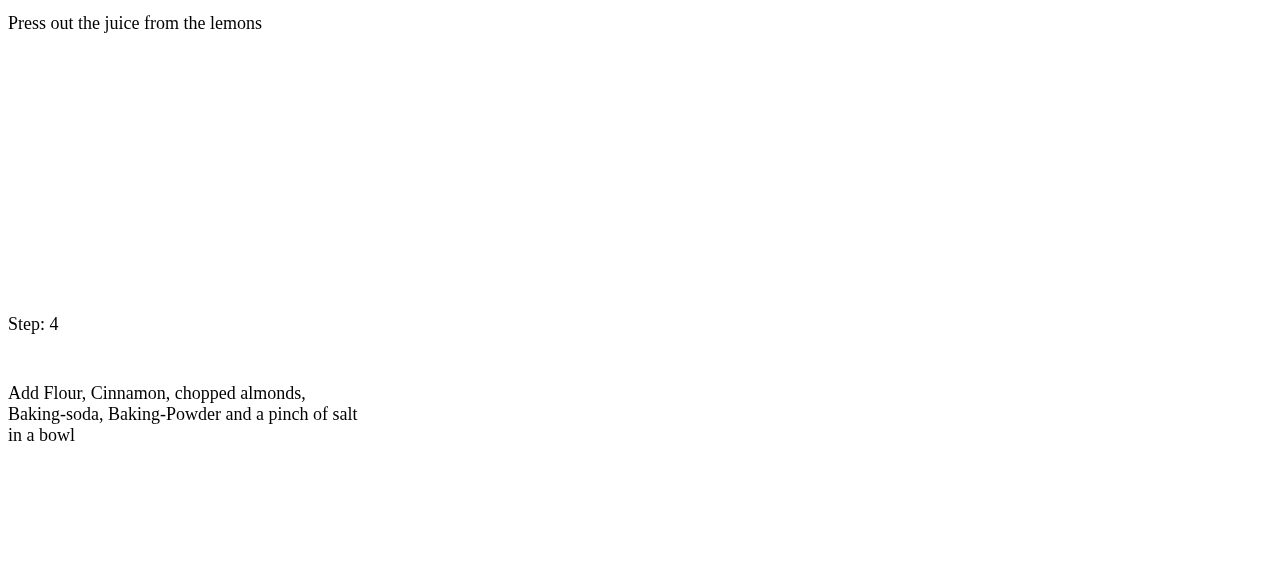
==== commit 7af937f5: "first 4 steps in preparation and videos" ====
--- a/index.html
+++ b/index.html
@@ -32,7 +32,7 @@
   <div class="container-fluid ingredients">
     <div class="row">
 
-      <div class="col-sm-2">
+      <div class="col-lg-2">
         <div class="card" style="width: 250px;" style="height: 300px;">
           <img class="card-img-top" src="flour.jpg" alt="flour">
           <div class="card-body">
@@ -41,7 +41,7 @@
         </div>
       </div>
 
-      <div class="col-sm-2">
+      <div class="col-lg-2">
         <div class="card" style="width: 250px;" style="height: 300px;">
           <img class="card-img-top" src="cinnamon.jpg" alt="cinnamon">
           <div class="card-body">
@@ -50,16 +50,16 @@
         </div>
       </div>
 
-    <div class="col-sm-2">
+    <div class="col-lg-2">
       <div class="card" style="width: 250px;" style="height: 300px;">
         <img class="card-img-top" src="almonds.jpg" alt="almonds">
         <div class="card-body">
-          <p class="card-text">Almonds: 100g</p>
-        </div>
-      </div>
-    </div>
-
-      <div class="col-sm-2">
+          <p class="card-text">Chopped Almonds: 100g</p>
+        </div>
+      </div>
+    </div>
+
+      <div class="col-lg-2">
         <div class="card" style="width: 250px;" style="height: 300px;">
           <img class="card-img-top" src="baking-powder.jpg" alt="Baking-powder">
           <div class="card-body">
@@ -68,7 +68,7 @@
         </div>
       </div>
 
-      <div class="col-sm-2">
+      <div class="col-lg-2">
         <div class="card" style="width: 250px;" style="height: 300px;">
           <img class="card-img-top" src="baking-soda.jpg" alt="Baking-soda">
           <div class="card-body">
@@ -77,7 +77,7 @@
         </div>
       </div>
 
-      <div class="col-sm-2">
+      <div class="col-lg-2">
         <div class="card" style="width: 250px;" style="height: 300px;">
           <img class="card-img-top" src="salt.jpg" alt="salt">
           <div class="card-body">
@@ -90,7 +90,7 @@
 
     <div class="row">
 
-      <div class="col-sm-2">
+      <div class="col-lg-2">
         <div class="card" style="width: 250px;" style="height: 300px;">
           <img class="card-img-top" src="canesugar.jpg" alt="cane sugar">
           <div class="card-body">
@@ -99,7 +99,7 @@
         </div>
       </div>
 
-      <div class="col-sm-2">
+      <div class="col-lg-2">
         <div class="card" style="width: 250px;" style="height: 300px;">
           <img class="card-img-top" src="oil.jpg" alt="oil">
           <div class="card-body">
@@ -108,7 +108,7 @@
         </div>
       </div>
 
-      <div class="col-sm-2">
+      <div class="col-lg-2">
         <div class="card" style="width: 250px;" style="height: 300px;">
           <img class="card-img-top" src="egg.jpg" alt="egg">
           <div class="card-body">
@@ -117,7 +117,7 @@
         </div>
       </div>
 
-      <div class="col-sm-2">
+      <div class="col-lg-2">
         <div class="card" style="width: 250px;" style="height: 300px;">
           <img class="card-img-top" src="lemon.jpg" alt="Lemonjuice">
           <div class="card-body">
@@ -126,7 +126,7 @@
         </div>
       </div>
 
-      <div class="col-sm-2">
+      <div class="col-lg-2">
         <div class="card" style="width: 250px;" style="height: 300px;">
           <img class="card-img-top" src="sour-cream.jpg" alt="sour cream">
           <div class="card-body">
@@ -141,19 +141,69 @@
 
 <p class="ing title">preparation:</p>
 
-<div class="container-fluid ingredients">
+<div class="container-fluid preparation">
   <div class="row">
-    <div class="col-md-1">
-
-    </div>
-
-    <div class="col-md-2">
-      <div class="card" style="width: 400px;" style="height: 500px;">
-        <img class="card-img-top" src="flour.jpg" alt="flour">
+    <div class="col-lg-1">
+    </div>
+
+    <div class="col-lg-2">
+      <div class="card" style="width: 350px;" style="height: 500px;">
+        <img class="card-img-top" src="step_1.PNG" alt="Washing hands">
         <div class="card-body">
-          <p class="card-text">Flour: 150g</p>
-        </div>
-      </div>
+          <p class="card-text">Step: 1</p>
+          <p class="card-text"> Wash your hands</p>
+        </div>
+      </div>
+    </div>
+
+    <div class="col-lg-2">
+    </div>
+
+      <div class="col-lg-2">
+        <div class="card" style="min-width: 350px;" style="min-height: 500px;">
+          <img class="card-img-top" src="miseenplace.jpg" alt="Mise en place">
+          <div class="card-body">
+            <p class="card-text">Step: 2</p>
+            <p class="card-text">Prepare all ingredients (mise en place)</p>
+          </div>
+        </div>
+      </div>
+
+      <div class="col-lg-2">
+      </div>
+  
+
+      <div class="col-lg-2">
+        <div class="card" style="width: 350px;" style="height: 500px;">
+          <video src="lemon.mp4" autoplay loop></video>
+          <div class="card-body">
+            <p class="card-text">Step: 3</p>
+            <p class="card-text">Press out the juice from the lemons</p>
+          </div>
+        </div>
+      </div>
+
+  </div>
+
+  <div class="row">
+    <div class="col-lg-1">
+    </div>
+
+    <div class="col-lg-2">
+      <div class="card" style="width: 350px;" style="height: 500px;">
+        <video src="dry.mp4" autoplay loop></video>
+        <div class="card-body">
+          <p class="card-text">Step: 4</p>
+          <p class="card-text">Add Flour, Cinnamon, chopped almonds, Baking-soda, Baking-Powder and a pinch of salt in a bowl</p>
+        </div>
+      </div>
+    </div>
+
+    <div class="col-lg-2">
+    </div>
+
+    
+      
     </div>
   </div>
 </div>
--- a/HomeCSS.css
+++ b/HomeCSS.css
@@ -43,8 +43,12 @@
 
 body {
     background-image: url("background.jpg");
-    background-size: 100%;
+    background-size: cover;
+    height: 100%;
     background-attachment: fixed;
+   
+    transform:translatez(0);
+    -webkit-transform:translatez(0);
 }
 .title {
     text-align: center;
@@ -75,4 +79,8 @@
 
 .row {
     padding-bottom: 50px;
+}
+
+.col-lg-2 {
+    padding-bottom: 10px;
 }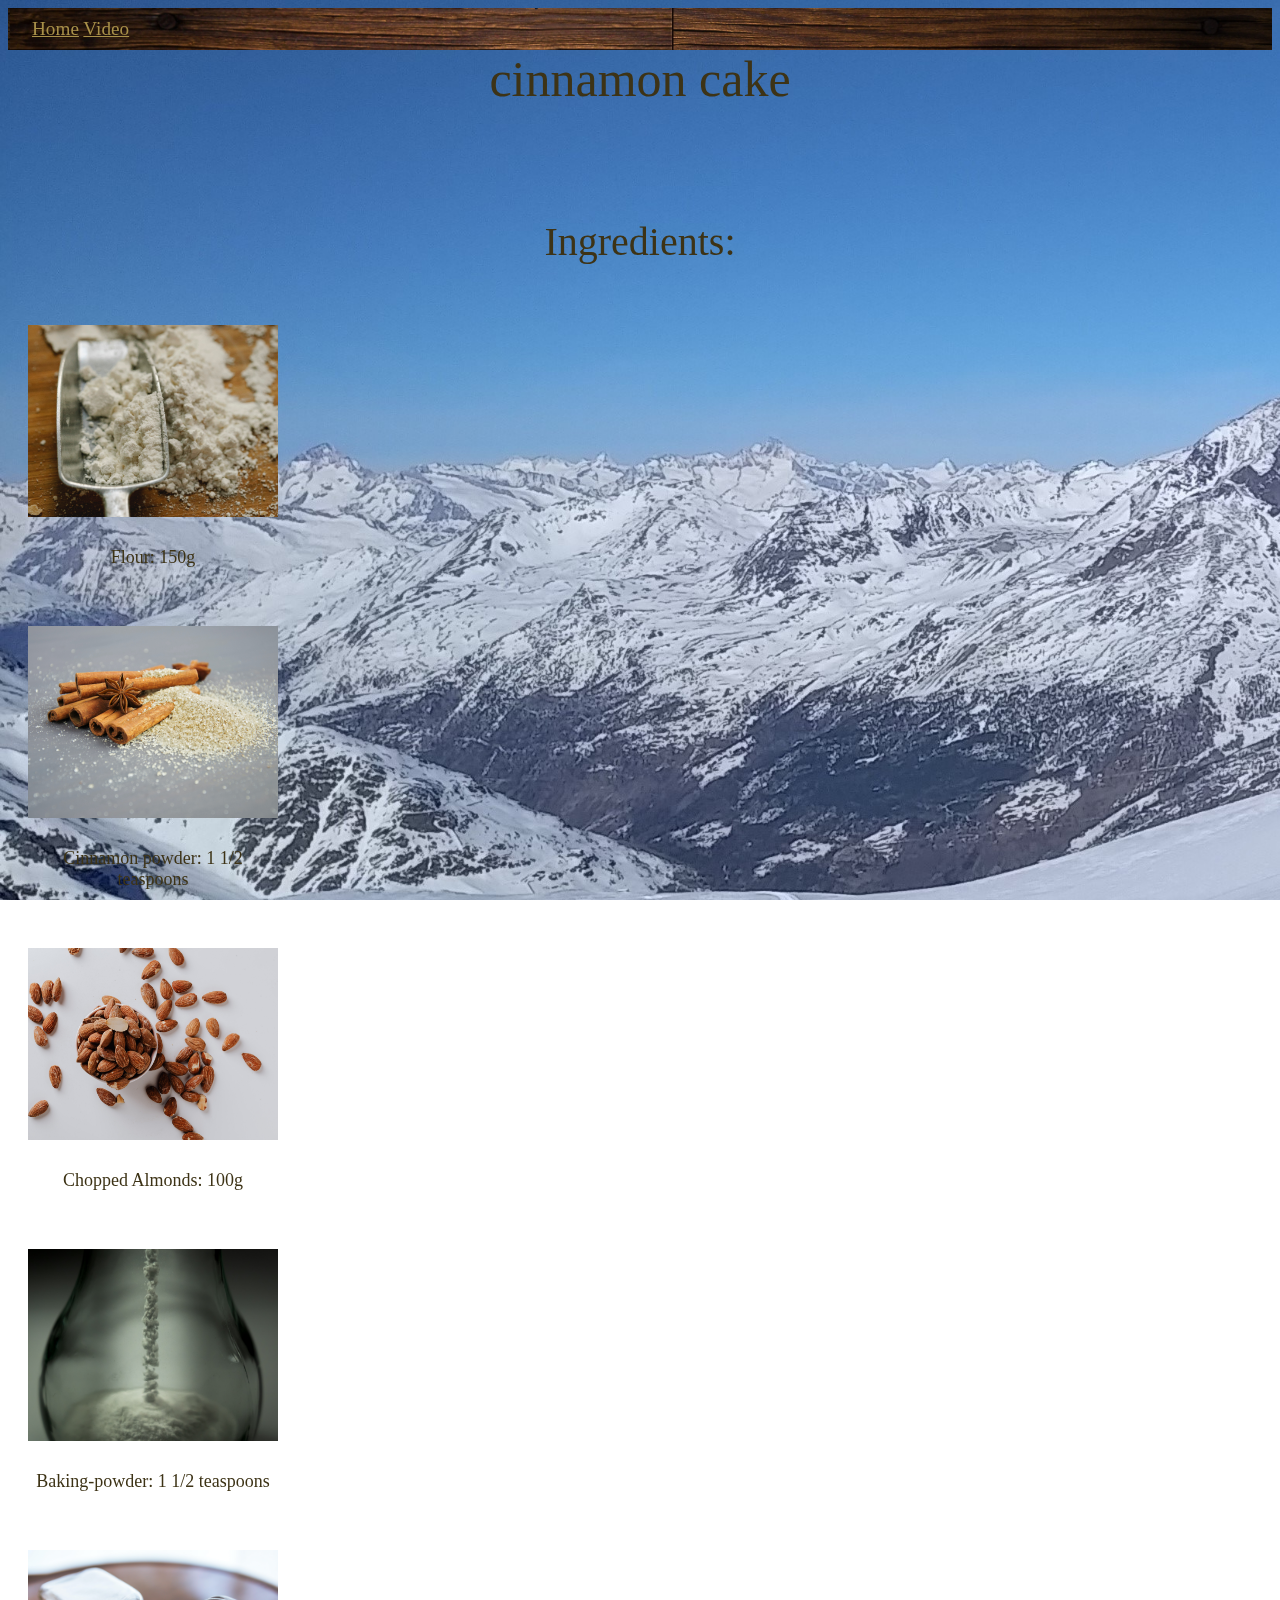
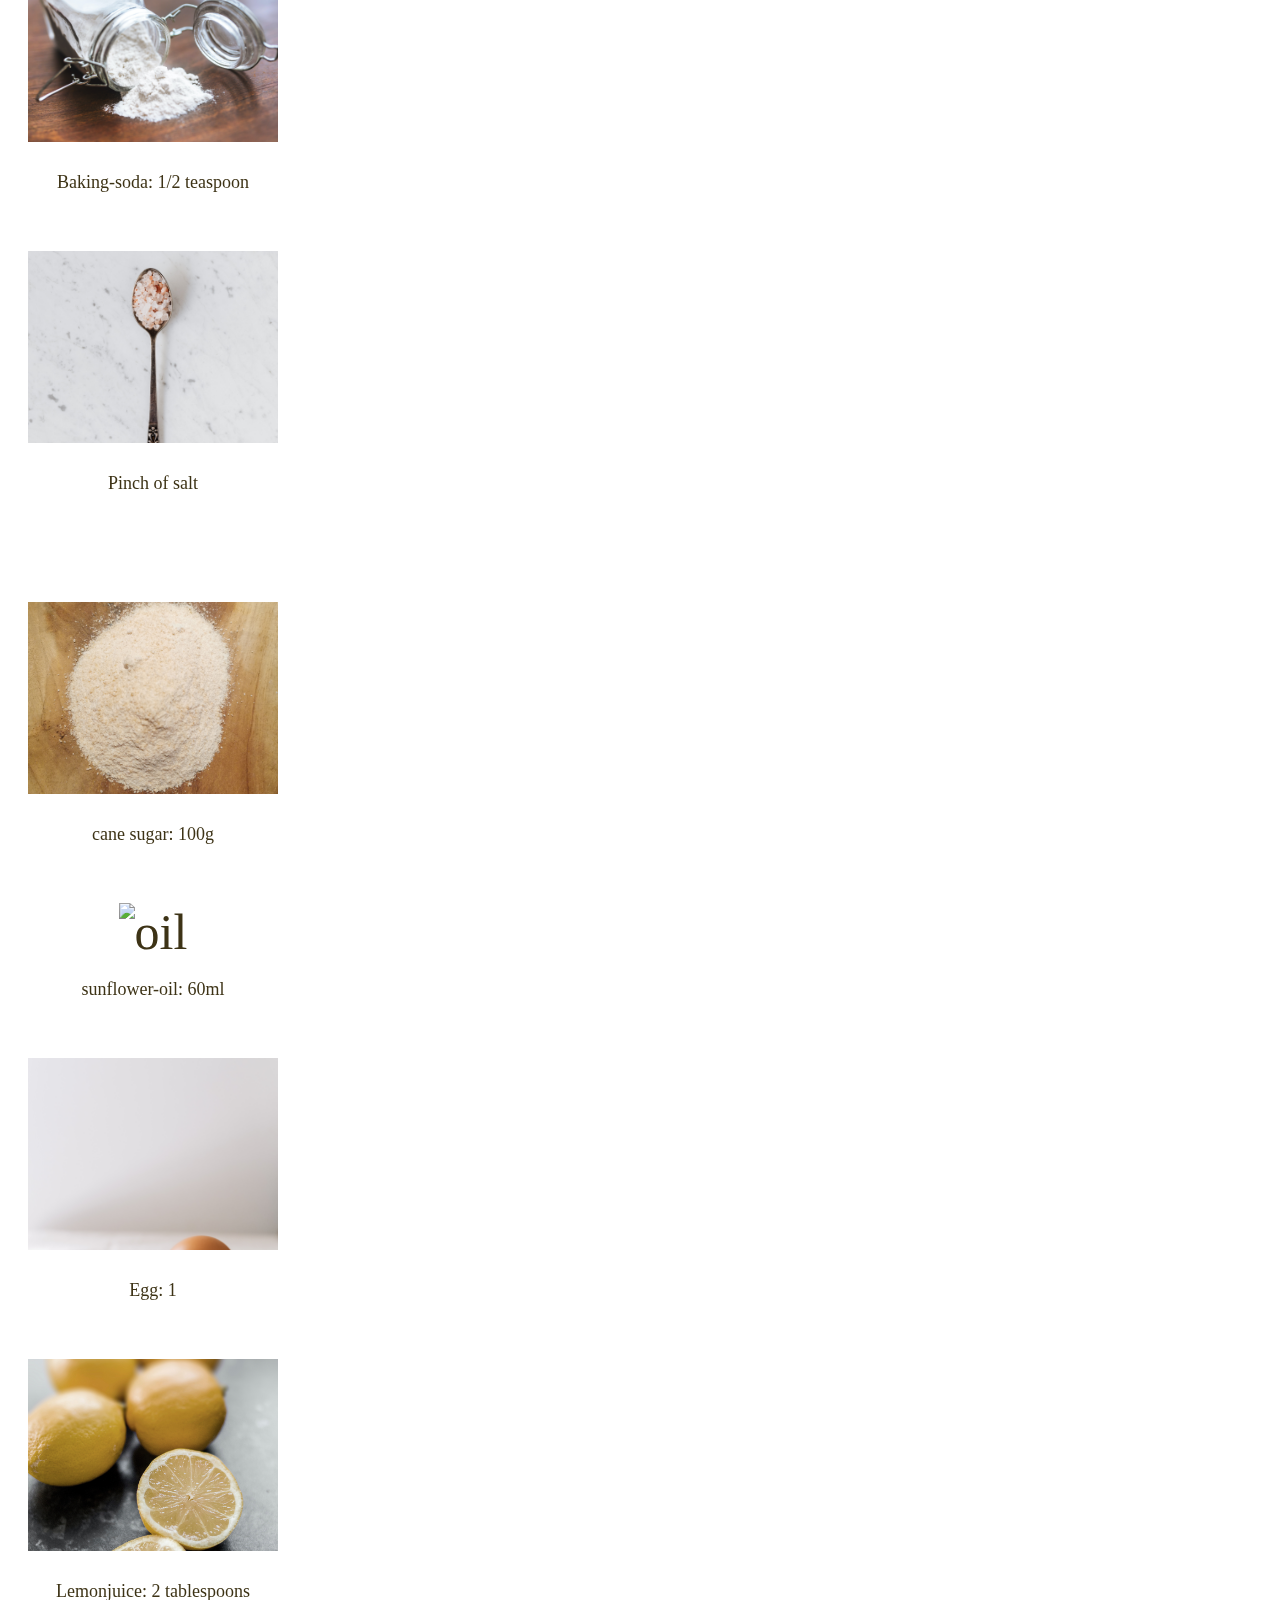
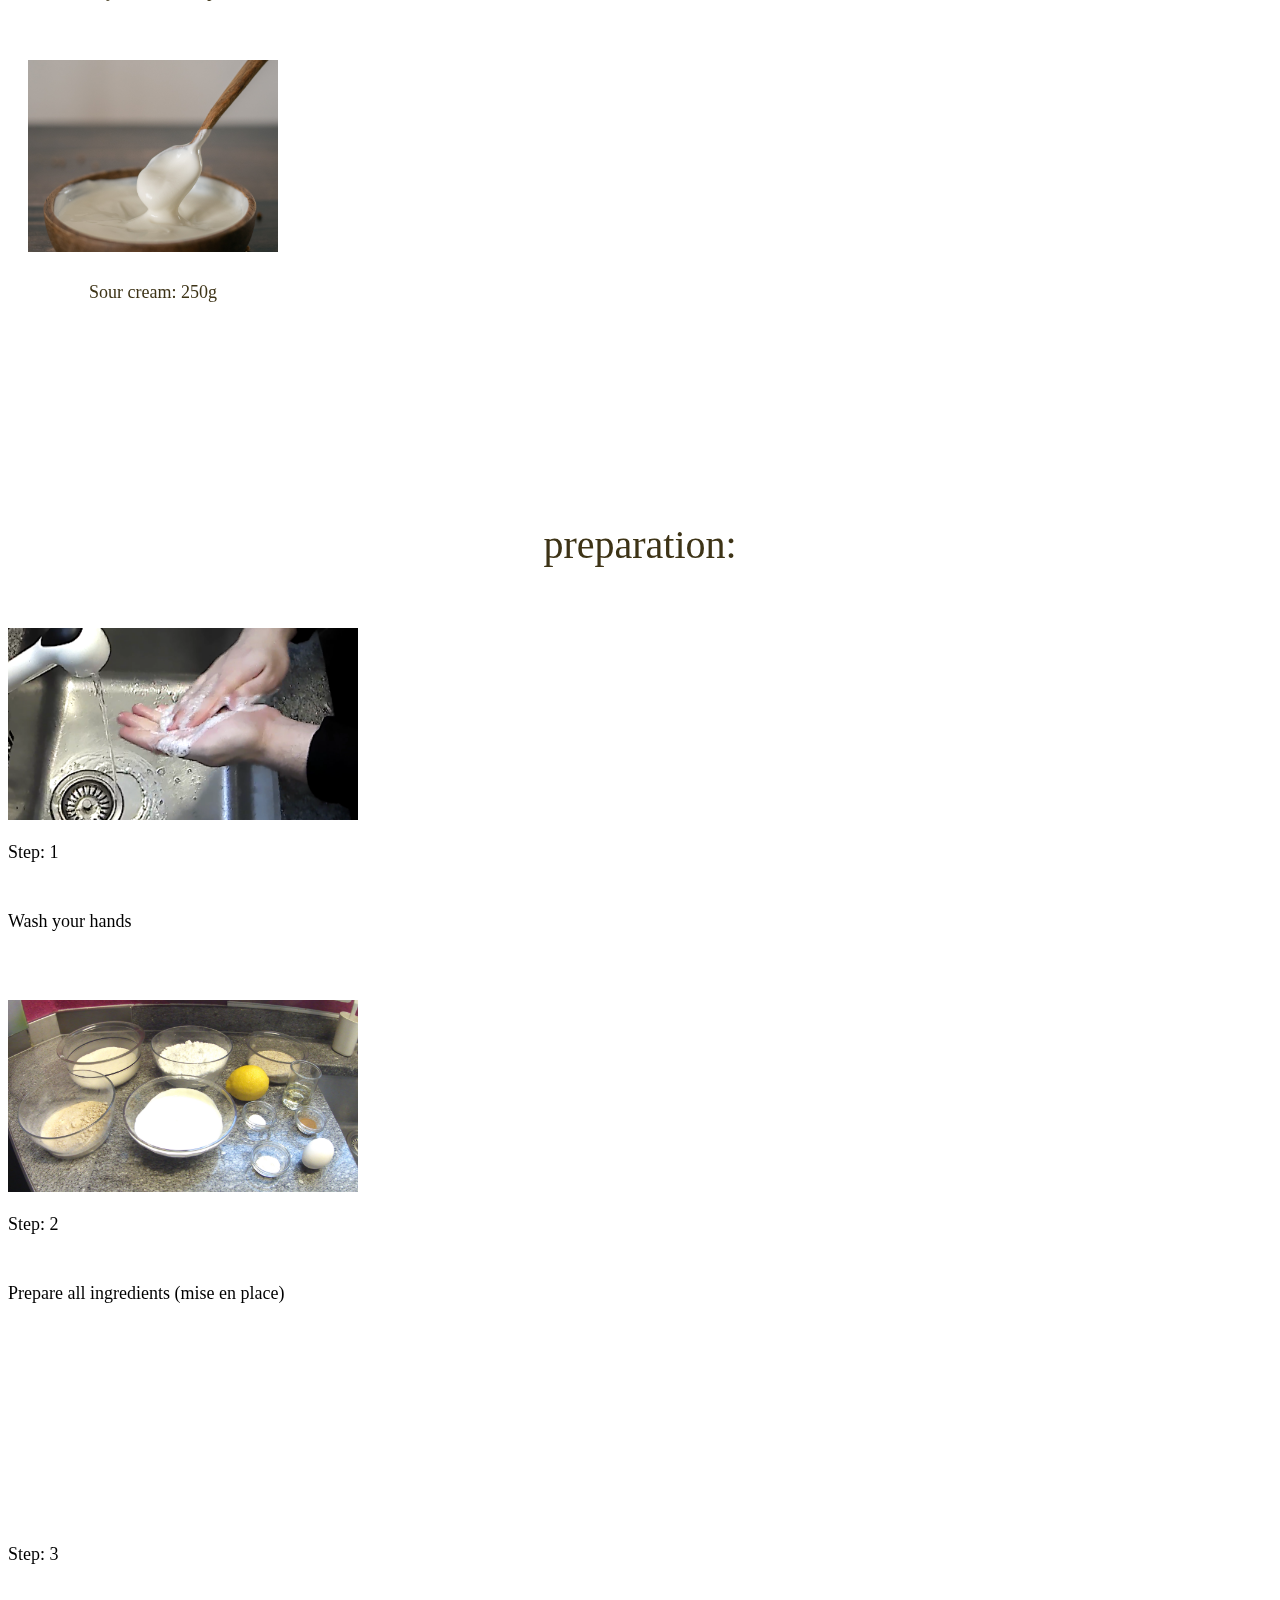
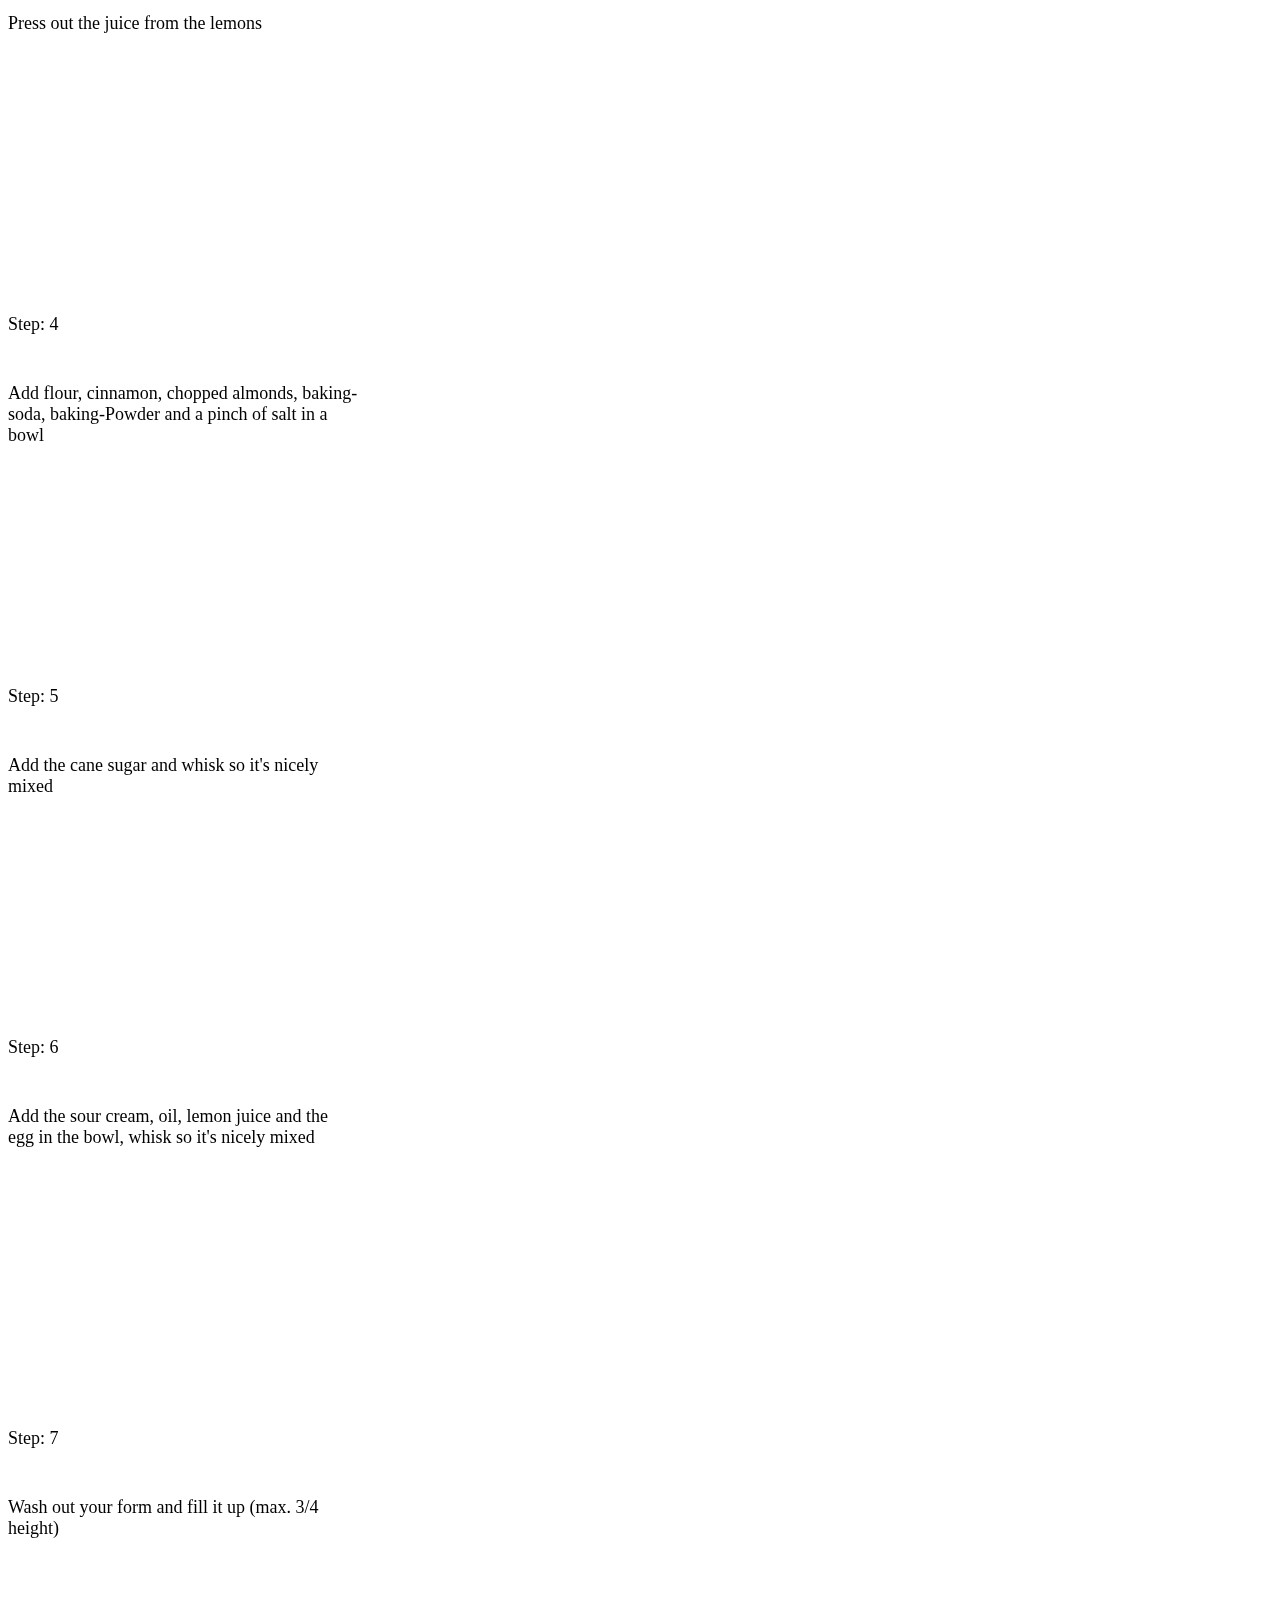
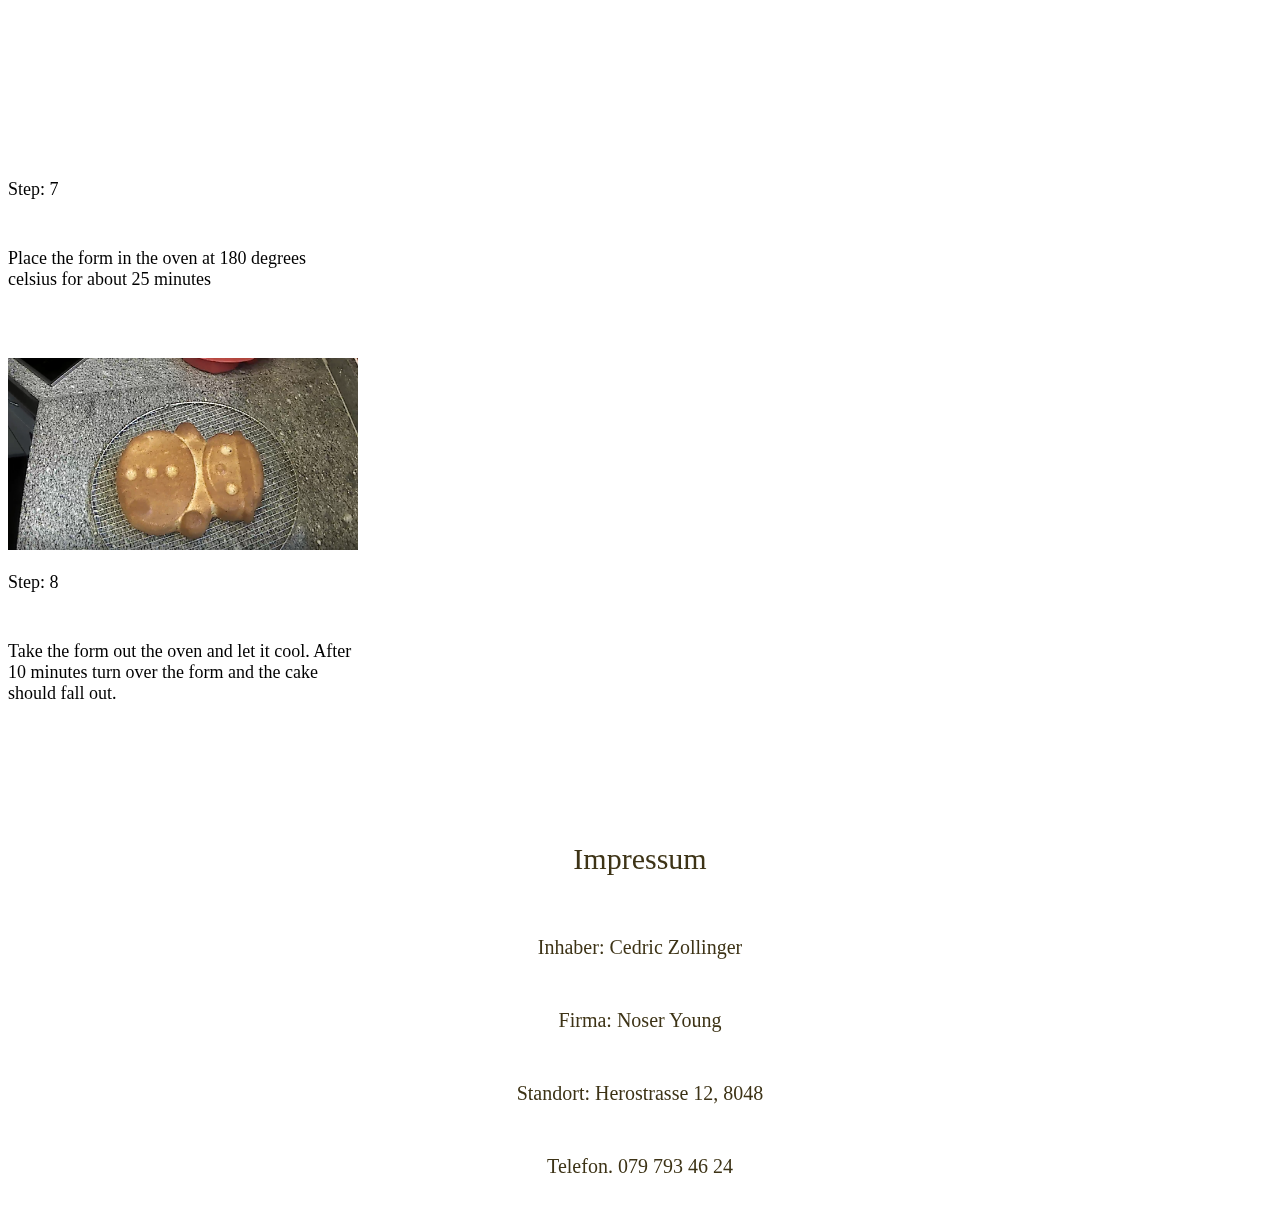
==== commit d711ec9e: "added steps and impressum" ====
--- a/index.html
+++ b/index.html
@@ -147,7 +147,7 @@
     </div>
 
     <div class="col-lg-2">
-      <div class="card" style="width: 350px;" style="height: 500px;">
+      <div class="card" style="width: 350px;" style="height: 100px;">
         <img class="card-img-top" src="step_1.PNG" alt="Washing hands">
         <div class="card-body">
           <p class="card-text">Step: 1</p>
@@ -160,7 +160,7 @@
     </div>
 
       <div class="col-lg-2">
-        <div class="card" style="min-width: 350px;" style="min-height: 500px;">
+        <div class="card" style="width: 350px;" style="height: 200px;">
           <img class="card-img-top" src="miseenplace.jpg" alt="Mise en place">
           <div class="card-body">
             <p class="card-text">Step: 2</p>
@@ -175,7 +175,7 @@
 
       <div class="col-lg-2">
         <div class="card" style="width: 350px;" style="height: 500px;">
-          <video src="lemon.mp4" autoplay loop></video>
+          <video src="lemon.mp4" class="clip"   loop></video>
           <div class="card-body">
             <p class="card-text">Step: 3</p>
             <p class="card-text">Press out the juice from the lemons</p>
@@ -191,23 +191,108 @@
 
     <div class="col-lg-2">
       <div class="card" style="width: 350px;" style="height: 500px;">
-        <video src="dry.mp4" autoplay loop></video>
+        <video src="dry.mp4" class="clip"   loop></video>
         <div class="card-body">
           <p class="card-text">Step: 4</p>
-          <p class="card-text">Add Flour, Cinnamon, chopped almonds, Baking-soda, Baking-Powder and a pinch of salt in a bowl</p>
-        </div>
-      </div>
-    </div>
-
-    <div class="col-lg-2">
-    </div>
-
+          <p class="card-text">Add flour, cinnamon, chopped almonds, baking-soda, baking-Powder and a pinch of salt in a bowl</p>
+        </div>
+      </div>
+    </div>
+
+    <div class="col-lg-2">
+    </div>
+
+    <div class="col-lg-2">
+      <div class="card" style="width: 350px;" style="height: 500px;">
+        <video src="whisking.mp4" class="clip"   loop></video>
+        <div class="card-body">
+          <p class="card-text">Step: 5</p>
+          <p class="card-text">Add the cane sugar and whisk so it's nicely mixed</p>
+        </div>
+      </div>
+    </div>
+
+    <div class="col-lg-2">
+    </div>
+
+    <div class="col-lg-2">
+      <div class="card" style="width: 350px;" style="height: 500px;">
+        <video src="wet.mp4" class="clip"   loop></video>
+        <div class="card-body">
+          <p class="card-text">Step: 6</p>
+          <p class="card-text">Add the sour cream, oil, lemon juice and the egg in the bowl, whisk so it's nicely mixed</p>
+        </div>
+      </div>
+    </div>
+
+    
+  </div>
+
+  <div class="row">
+    <div class="col-lg-1">
+    </div>
+
+    <div class="col-lg-2">
+      <div class="card" style="width: 350px;" style="height: 500px;">
+        <video src="form.mp4" class="clip"   loop></video>
+        <div class="card-body">
+          <p class="card-text">Step: 7</p>
+          <p class="card-text">Wash out your form and fill it up (max. 3/4 height)</p>
+        </div>
+      </div>
+    </div>
+
+    <div class="col-lg-2">
+    </div>
+
+    <div class="col-lg-2">
+      <div class="card" style="width: 350px;" style="height: 500px;">
+        <video src="oven180.mp4" class="clip"   loop></video>
+        <div class="card-body">
+          <p class="card-text">Step: 7</p>
+          <p class="card-text">Place the form in the oven at 180 degrees celsius for about 25 minutes</p>
+        </div>
+      </div>
+    </div>
+
+    <div class="col-lg-2">
+    </div>
+
+    <div class="col-lg-2">
+      <div class="card" style="width: 350px;" style="height: 500px;">
+        <img class="card-img-top" src="cake.PNG" alt="Finished cake">
+        <div class="card-body">
+          <p class="card-text">Step: 8</p>
+          <p class="card-text">Take the form out the oven and let it cool. After 10 minutes turn over the form and the cake should fall out.  </p>
+        </div>
+      </div>
+    </div>
     
       
     </div>
   </div>
 </div>
 
+<p class="impresstitle">Impressum</p>
+<p class="impress">Inhaber: Cedric Zollinger</p>
+<p class="impress">Firma: Noser Young</p>
+<p class="impress">Standort: Herostrasse 12, 8048</p>
+<p class="impress">Telefon. 079 793 46 24</p>
+
+
+<script>
+  const clip = document.querySelectorAll('.clip');
+  for (let i = 0; i < clip.length; i++){
+    clip[i].addEventListener('mouseenter',
+    function(e){
+      clip[i].play()
+    })
+    clip[i].addEventListener('mouseout',
+    function(e){
+      clip[i].pause()
+    })
+  }
+</script>
 
     <script src="https://cdn.jsdelivr.net/npm/bootstrap@5.1.1/dist/js/bootstrap.min.js" integrity="sha384-skAcpIdS7UcVUC05LJ9Dxay8AXcDYfBJqt1CJ85S/CFujBsIzCIv+l9liuYLaMQ/" crossorigin="anonymous"></script>
 </body>
--- a/HomeCSS.css
+++ b/HomeCSS.css
@@ -83,4 +83,17 @@
 
 .col-lg-2 {
     padding-bottom: 10px;
-}+}
+
+.impresstitle {
+    text-align: center;
+    font-size: 30px;
+    color: #3d3316;
+}
+
+.impress {
+text-align: center;
+font-size: 20px;
+color: #3d3316;
+}
+
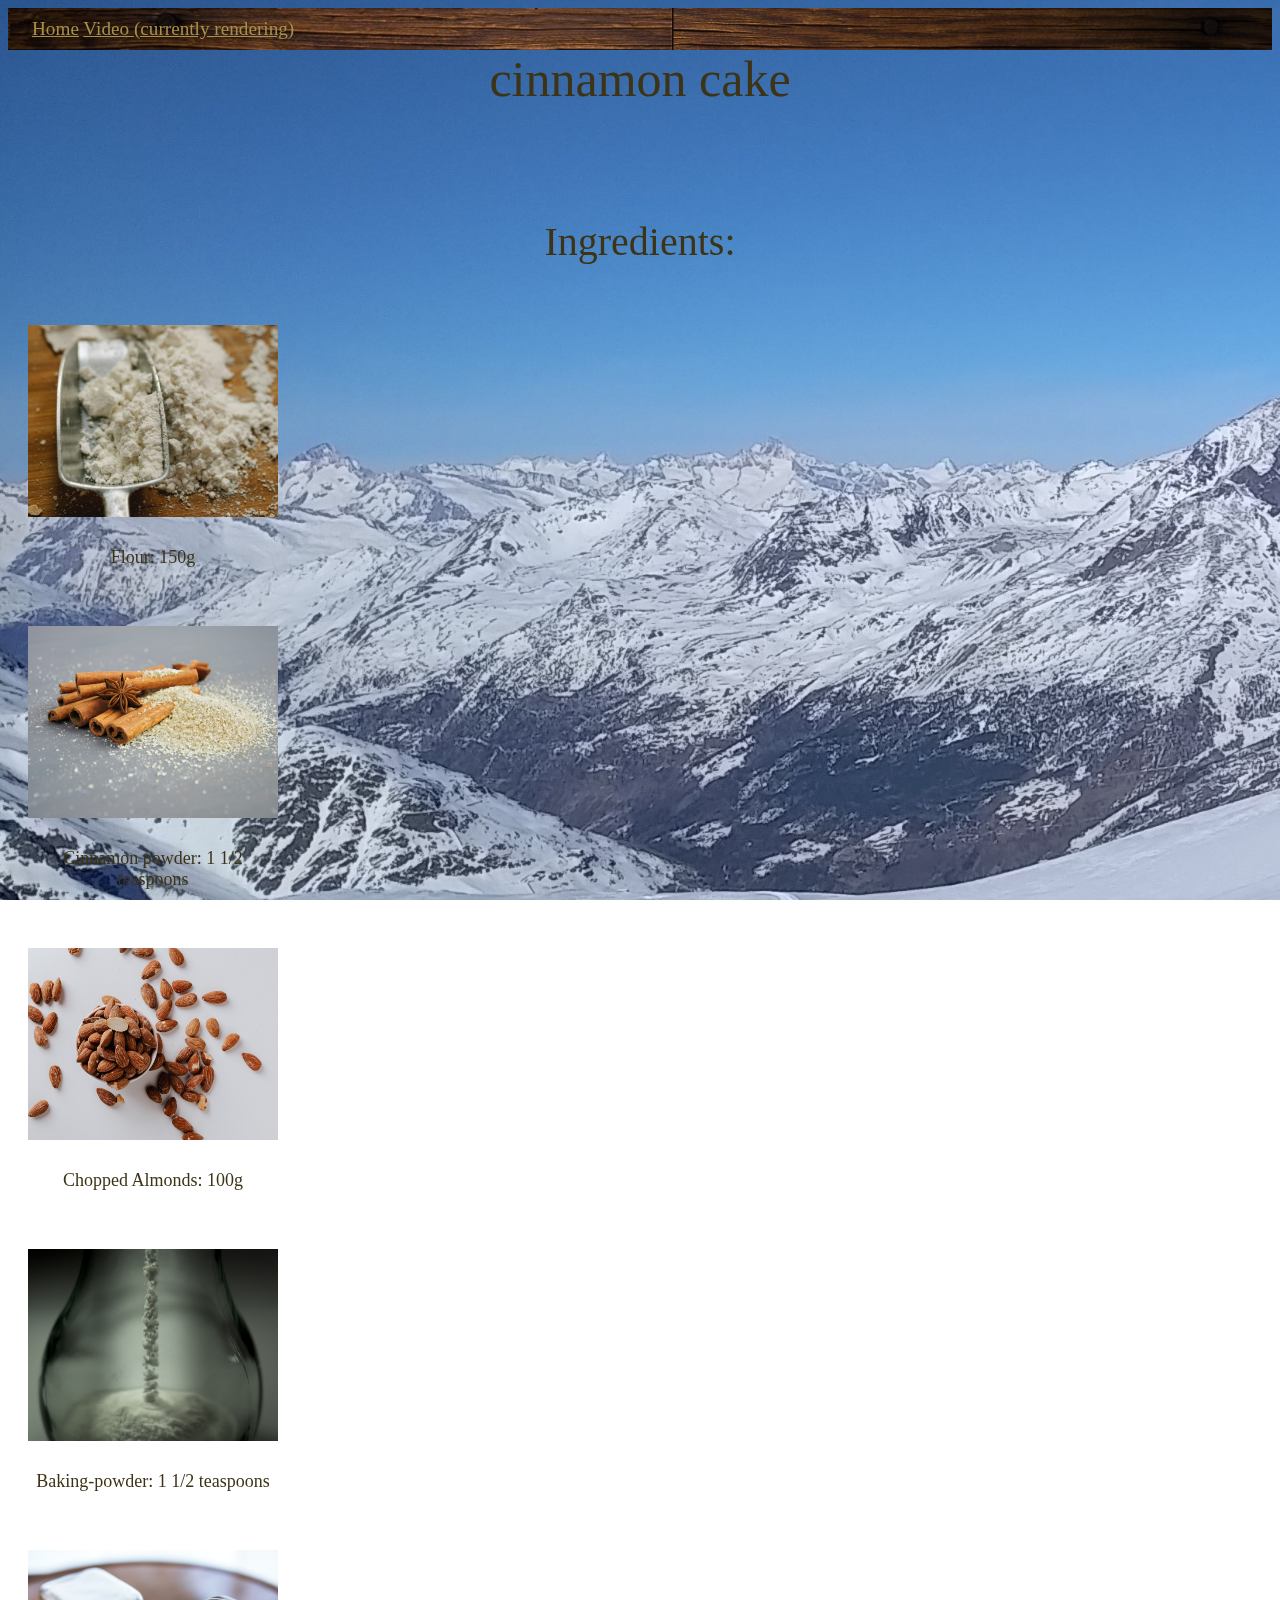
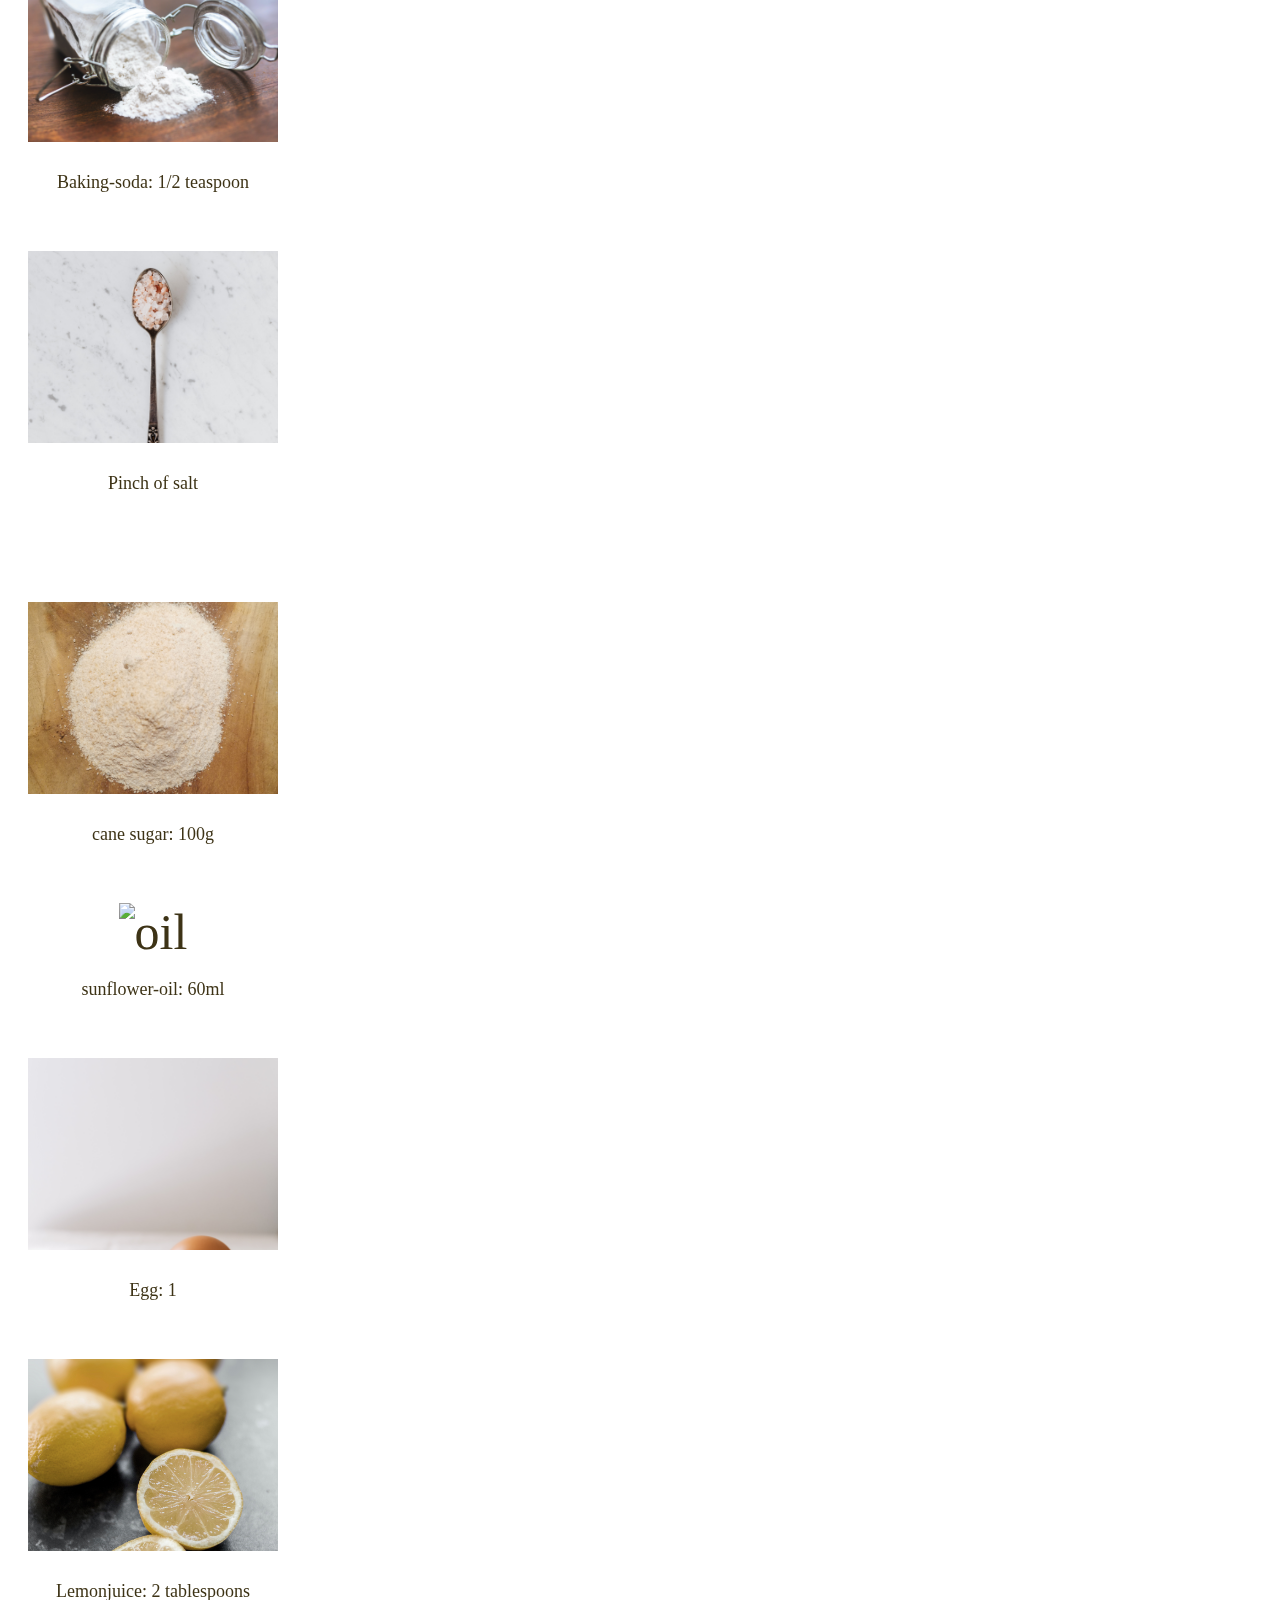
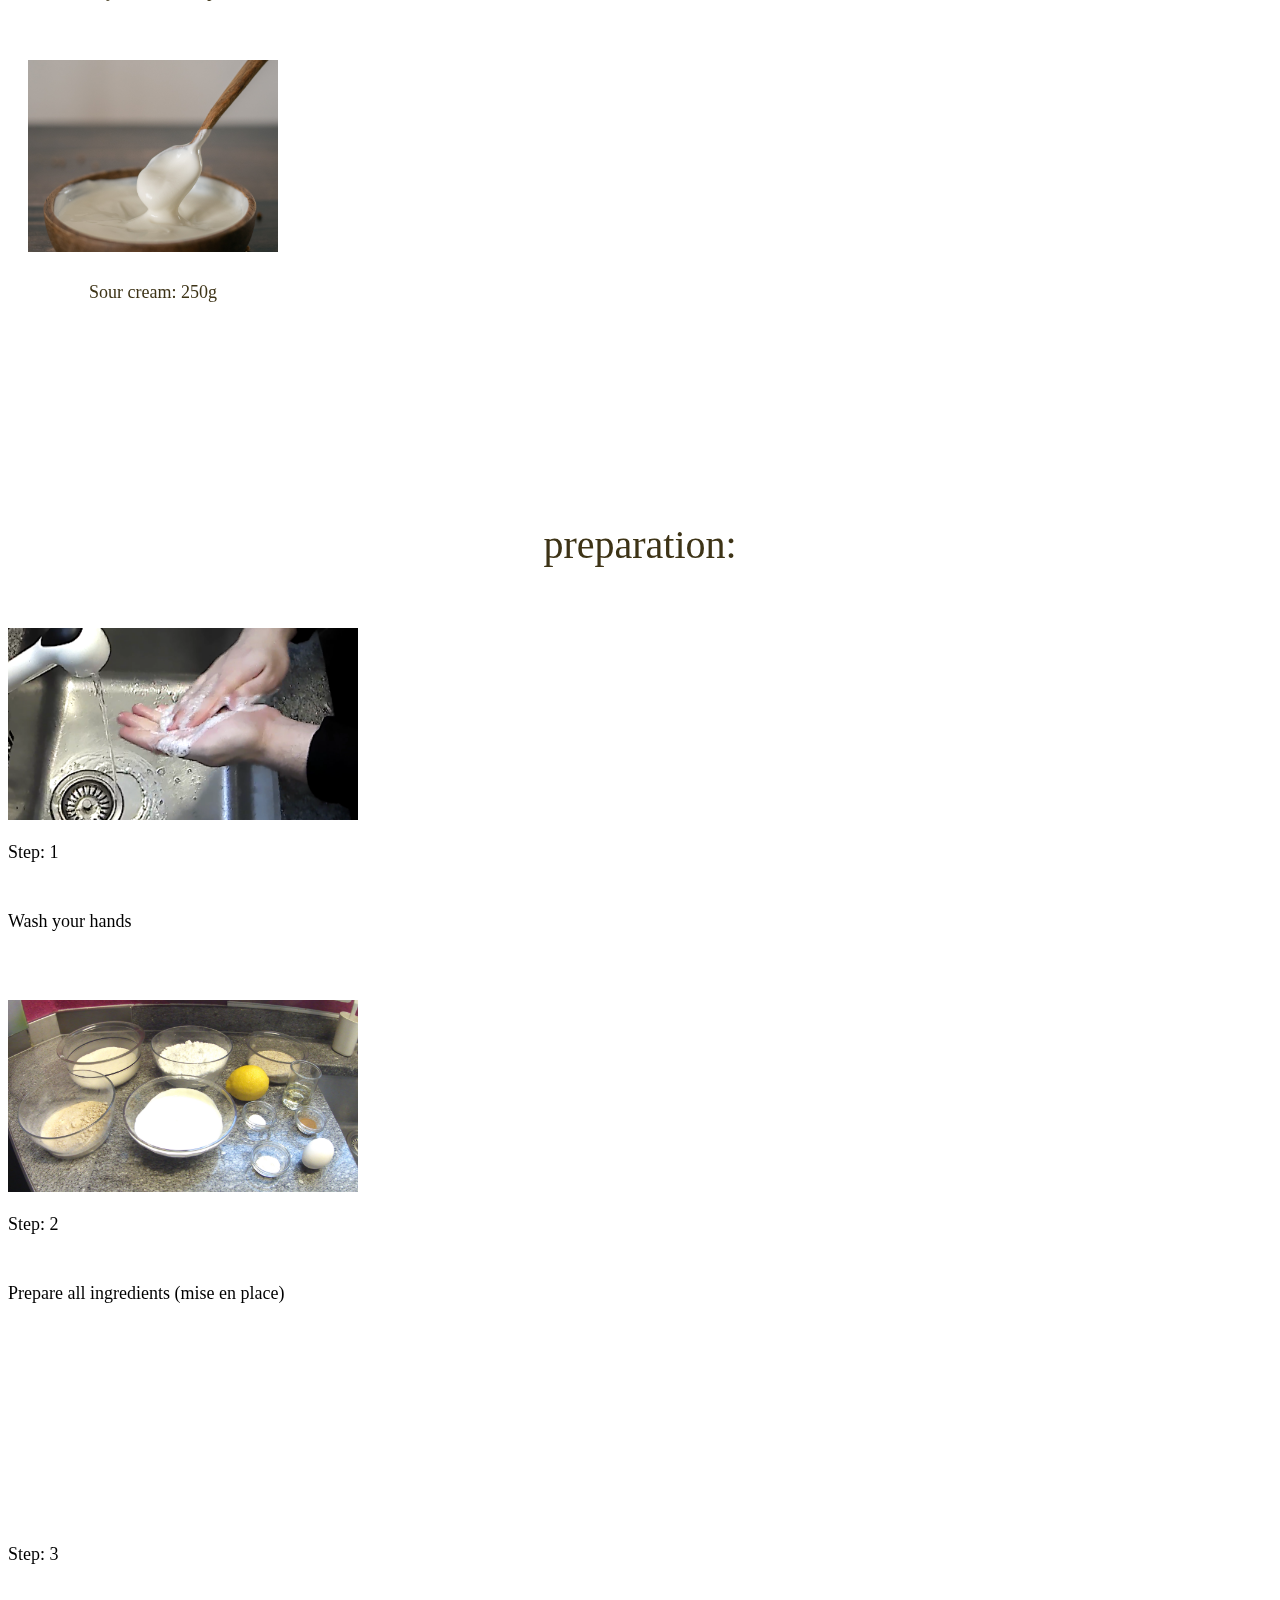
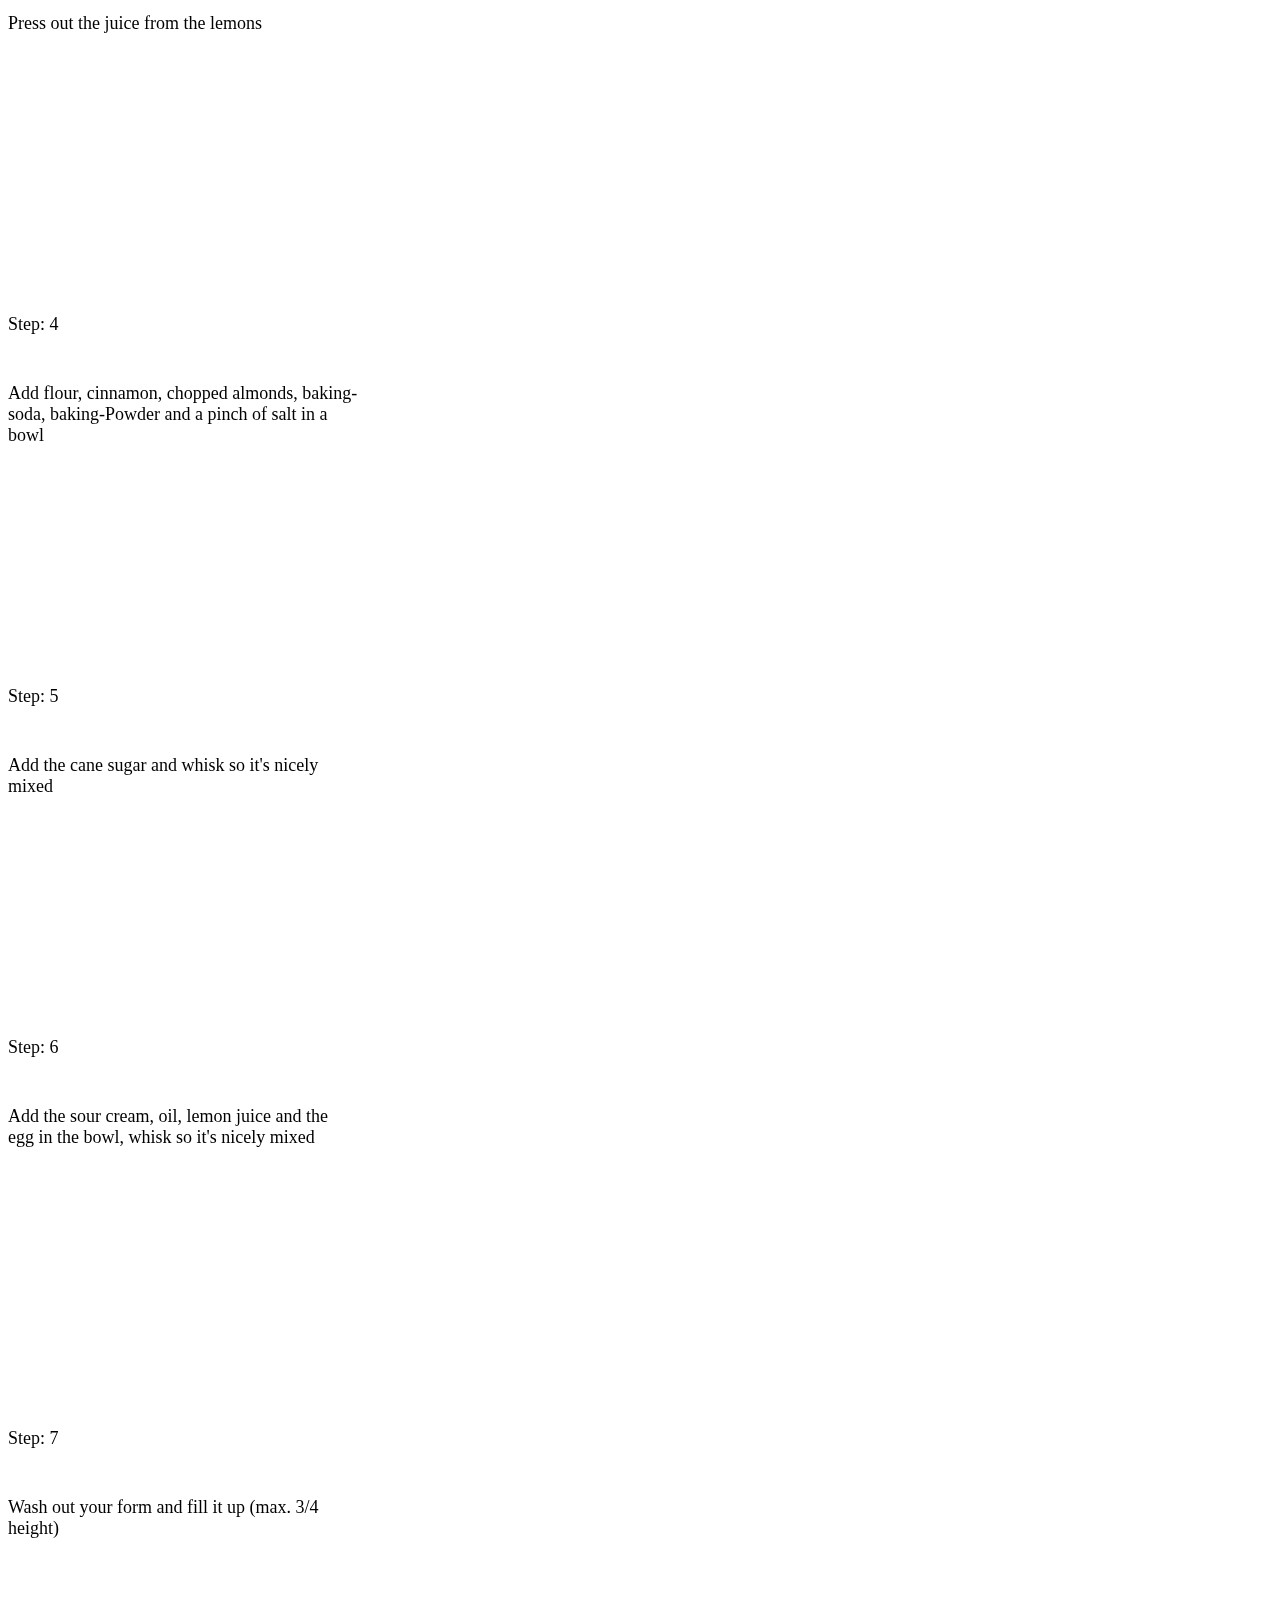
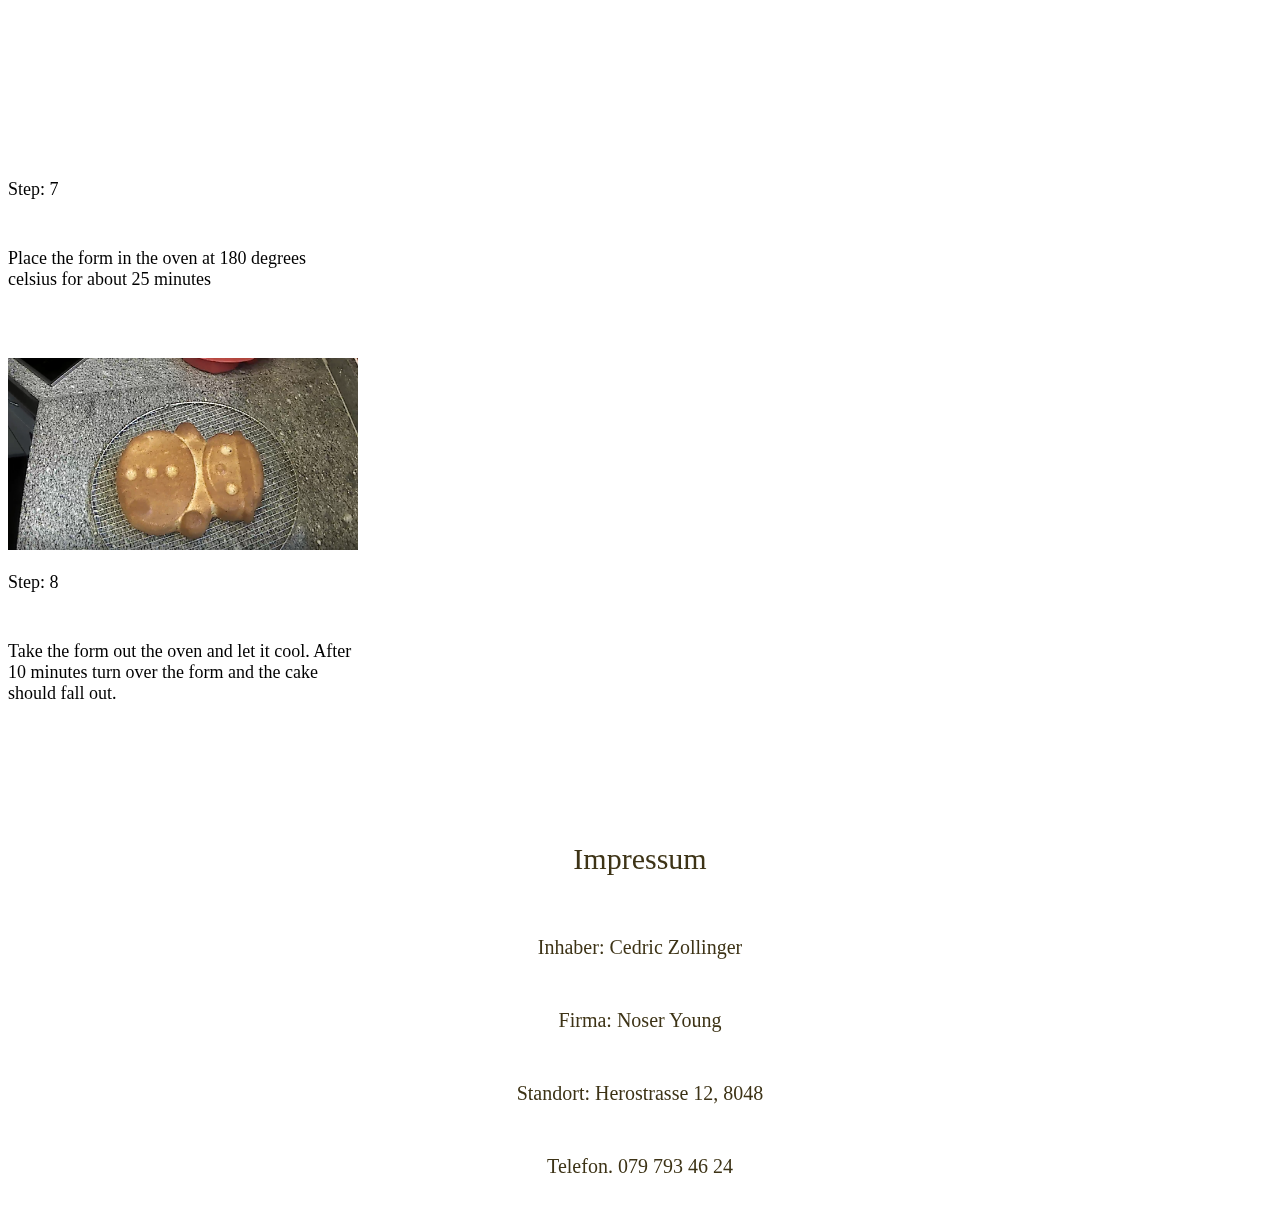
==== commit 05dfd031: "video rendering message" ====
--- a/index.html
+++ b/index.html
@@ -16,7 +16,7 @@
         <div class=" " >
           <div class="navbar-nav">
             <a class="nav-item nav-link" href="index.html"><u>Home</u></a>
-            <a class="nav-item nav-link" id="video" href="#">Video</a>
+            <a class="nav-item nav-link" id="video" href="#">Video (currently rendering)</a>
            
           </div>
         </div>
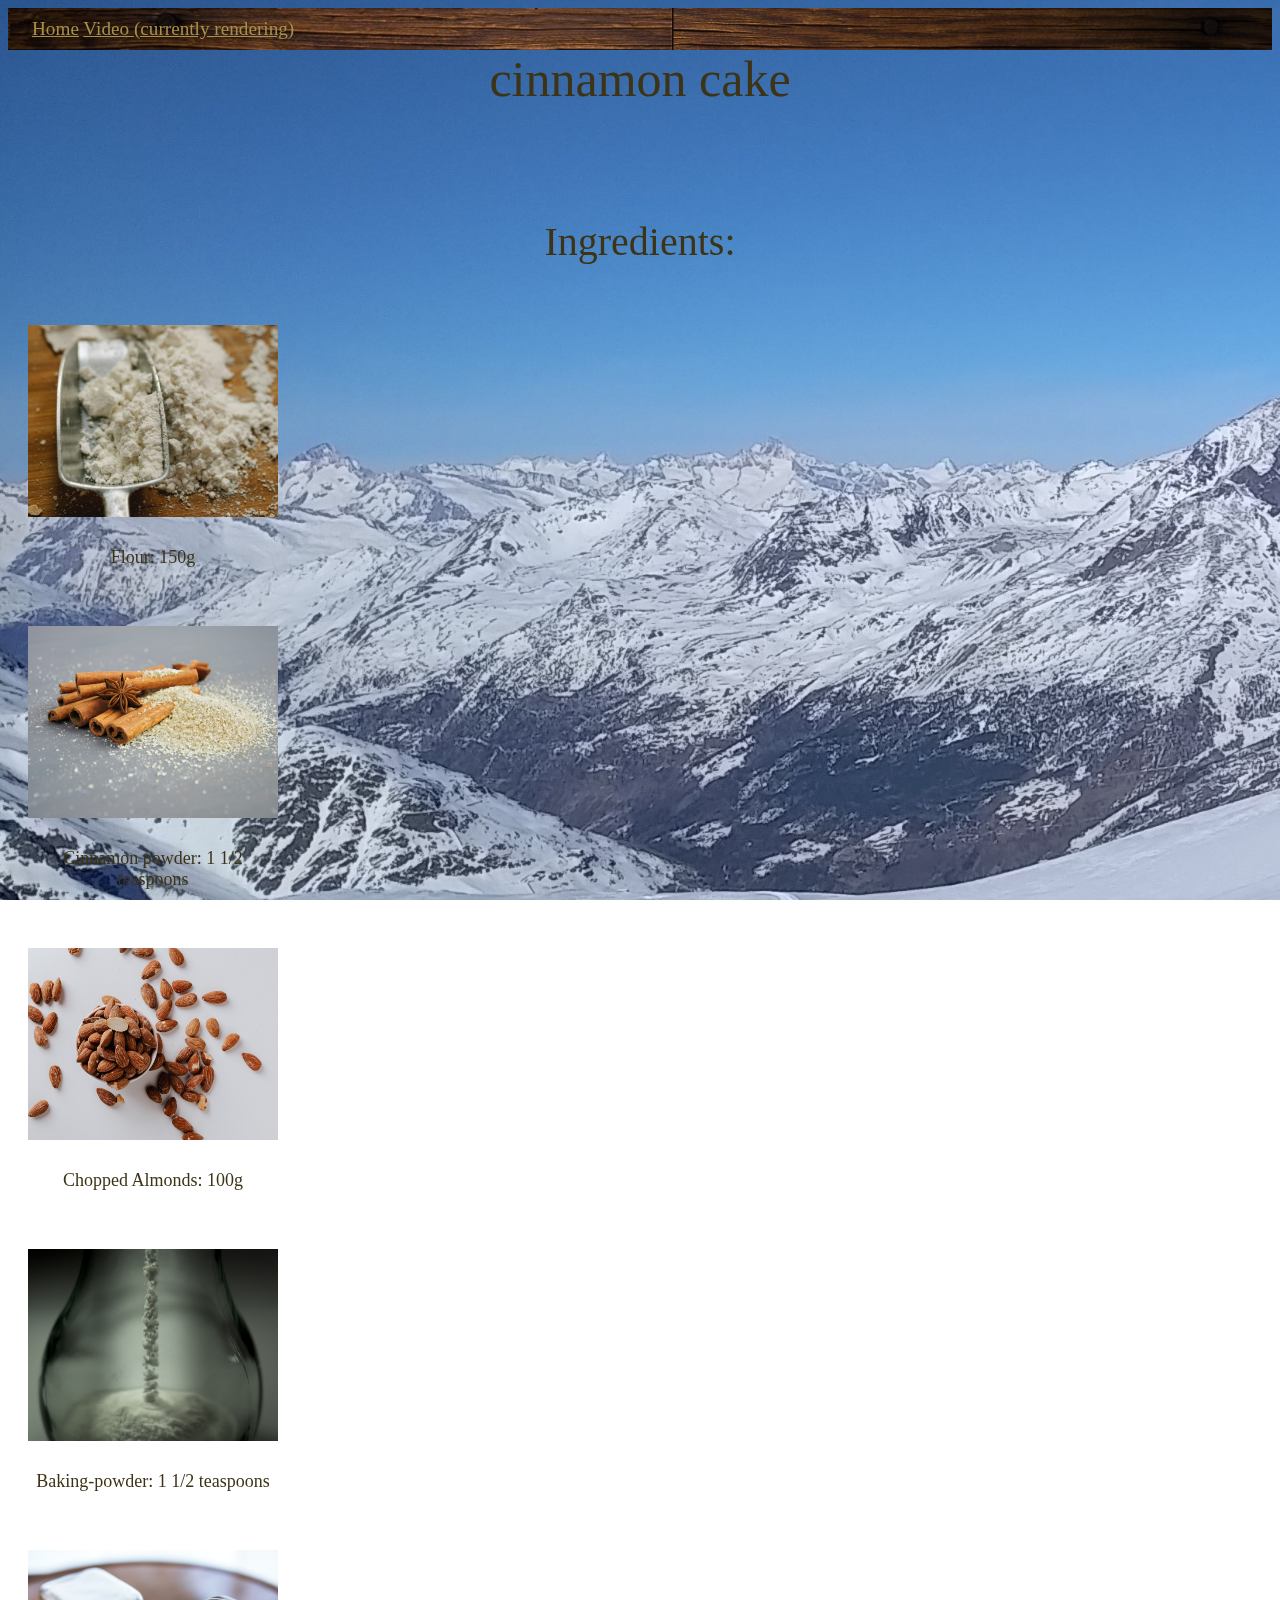
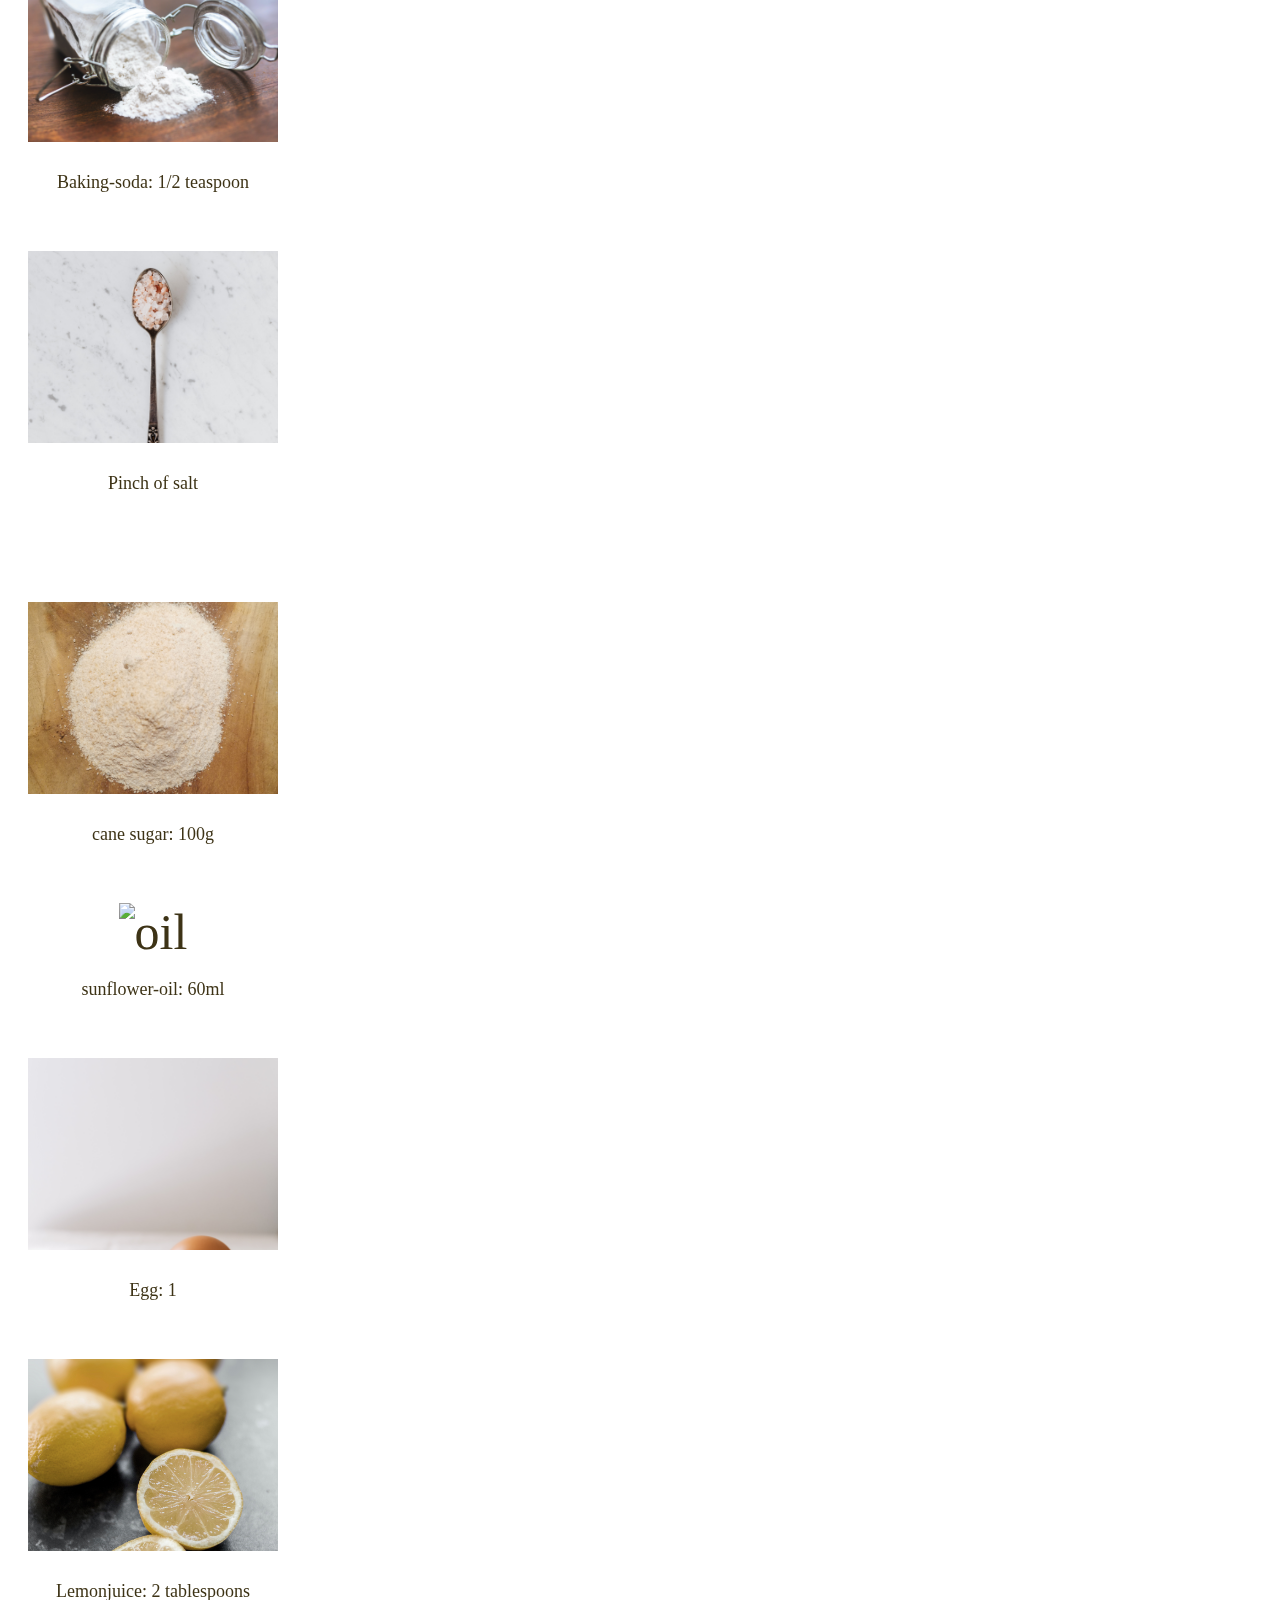
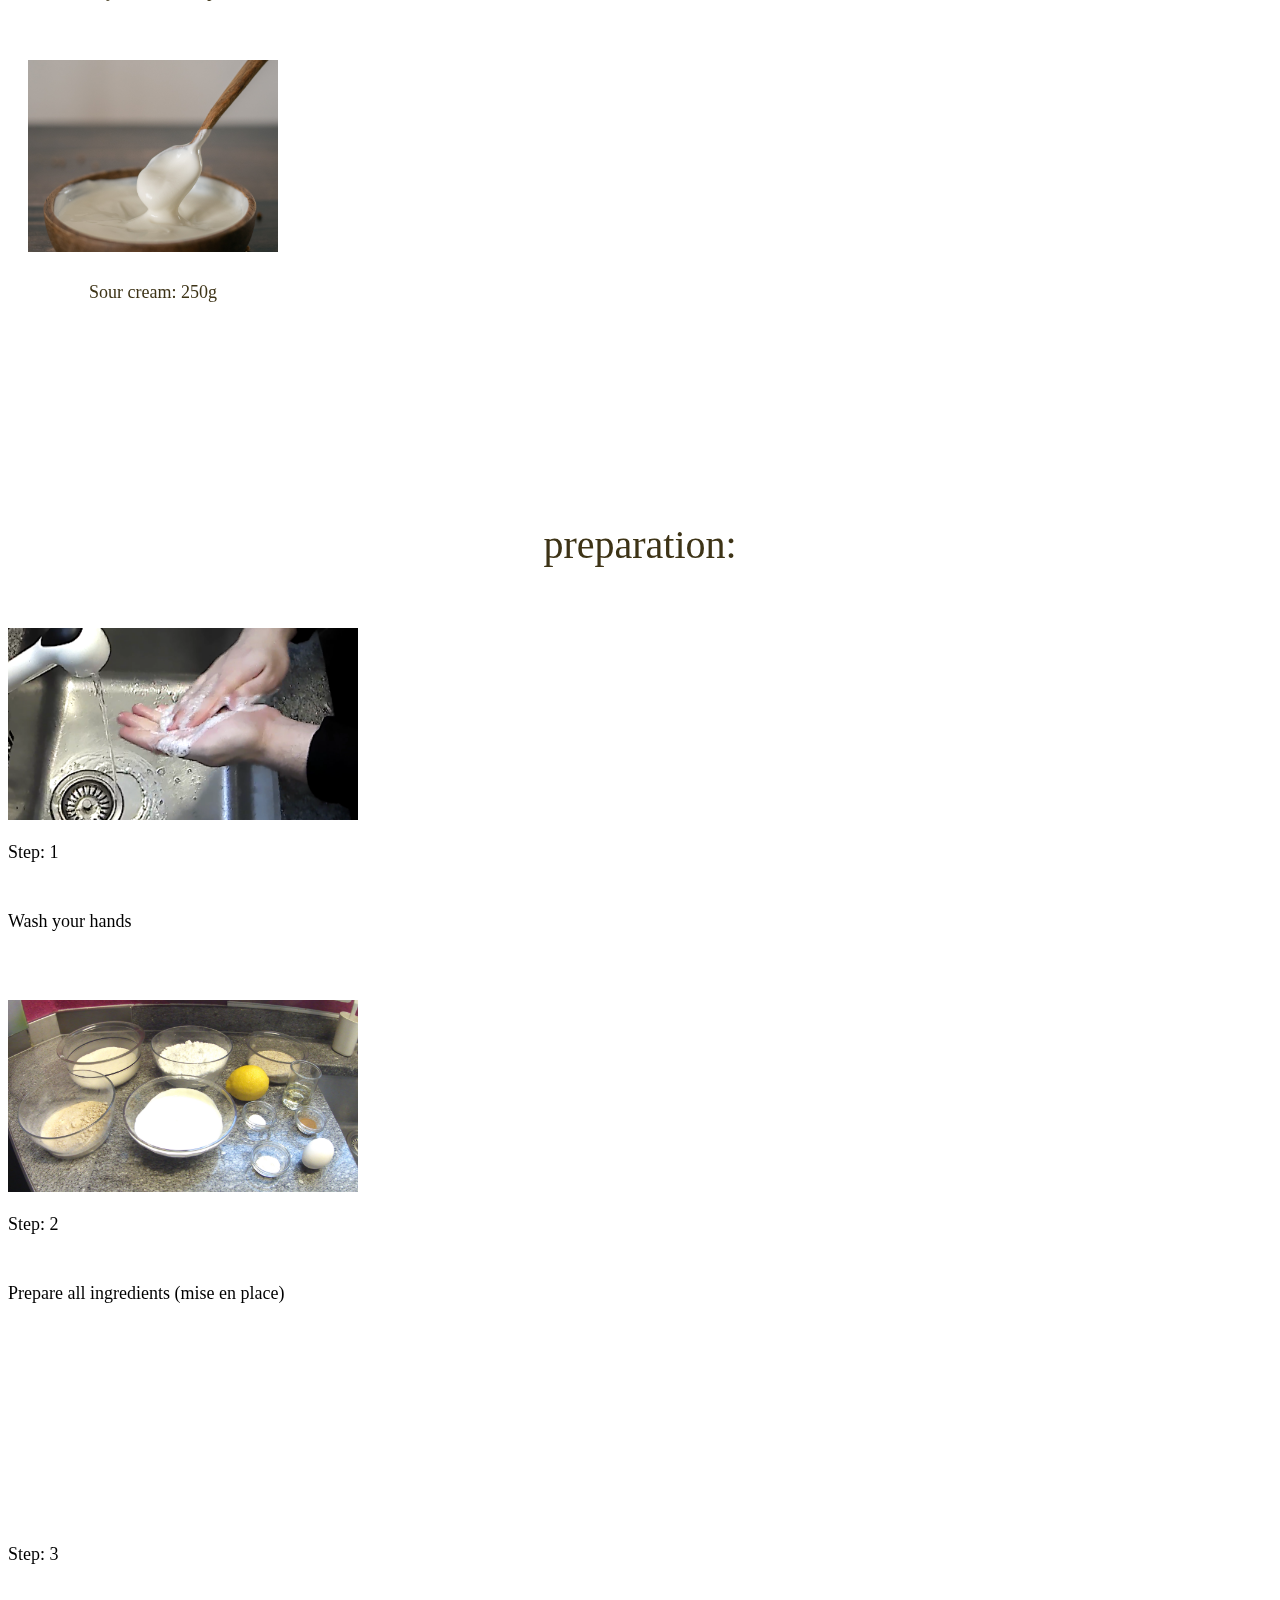
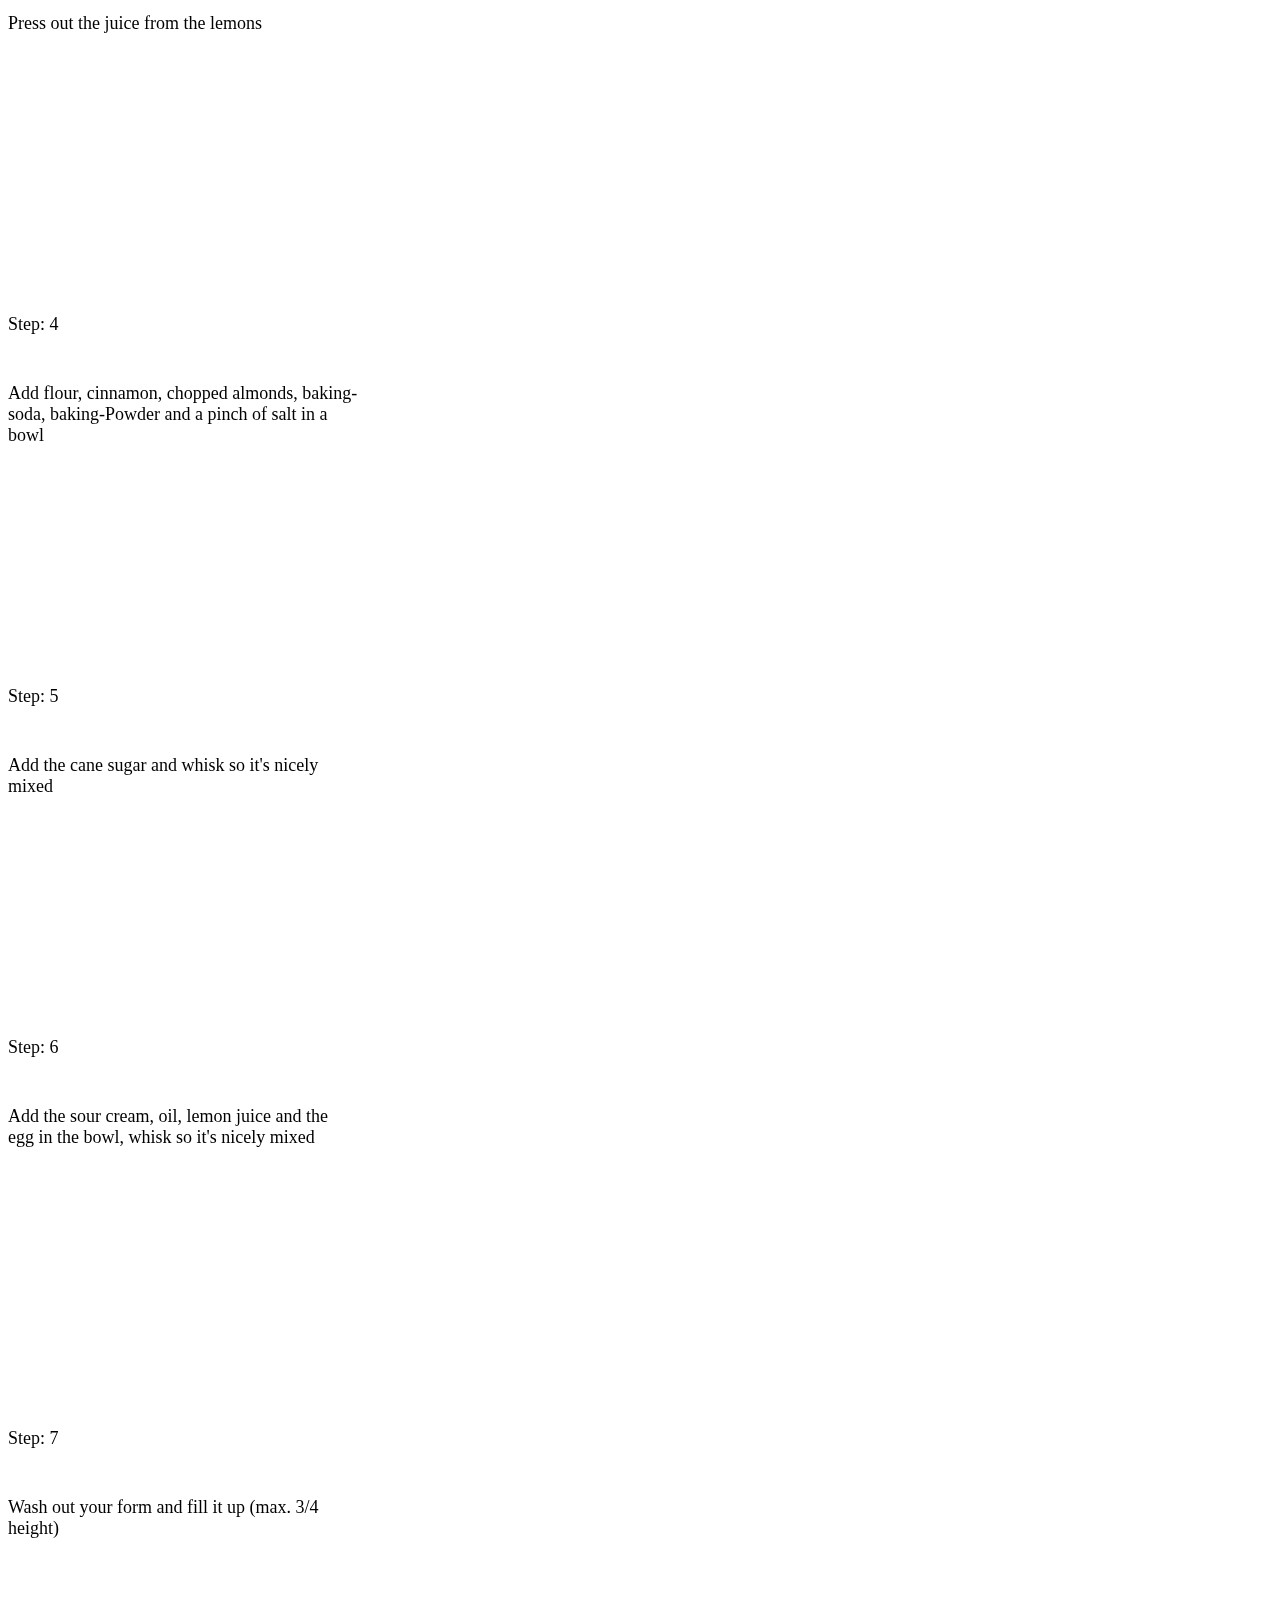
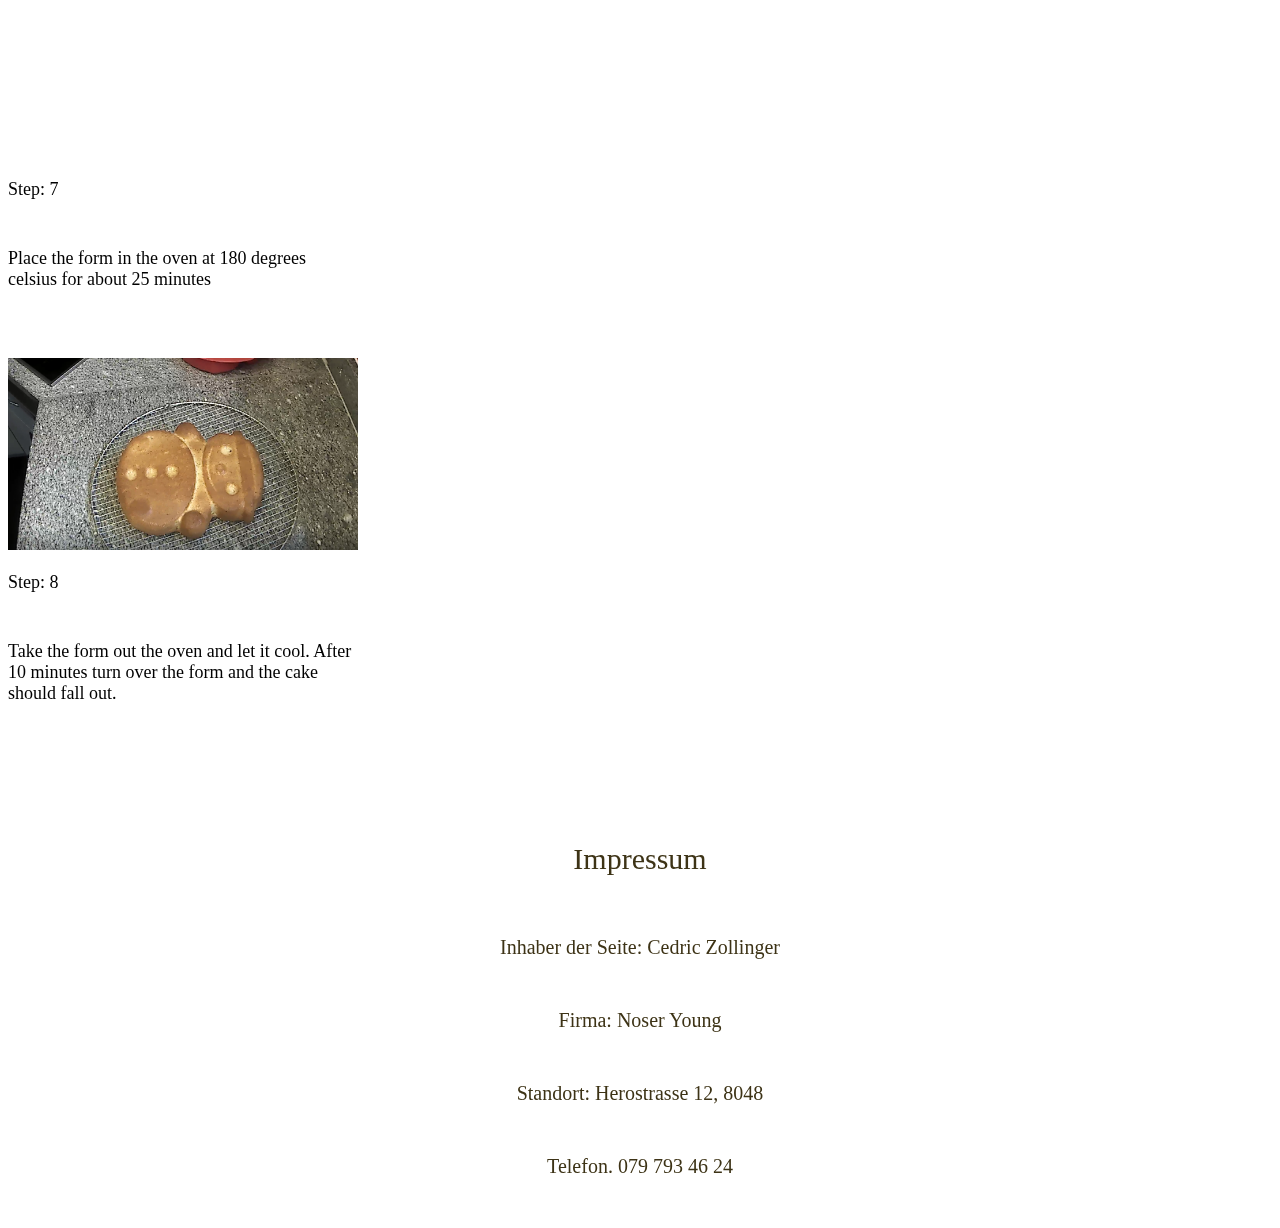
==== commit ac4d3ad0: "Impressum updates" ====
--- a/index.html
+++ b/index.html
@@ -274,7 +274,7 @@
 </div>
 
 <p class="impresstitle">Impressum</p>
-<p class="impress">Inhaber: Cedric Zollinger</p>
+<p class="impress">Inhaber der Seite: Cedric Zollinger</p>
 <p class="impress">Firma: Noser Young</p>
 <p class="impress">Standort: Herostrasse 12, 8048</p>
 <p class="impress">Telefon. 079 793 46 24</p>
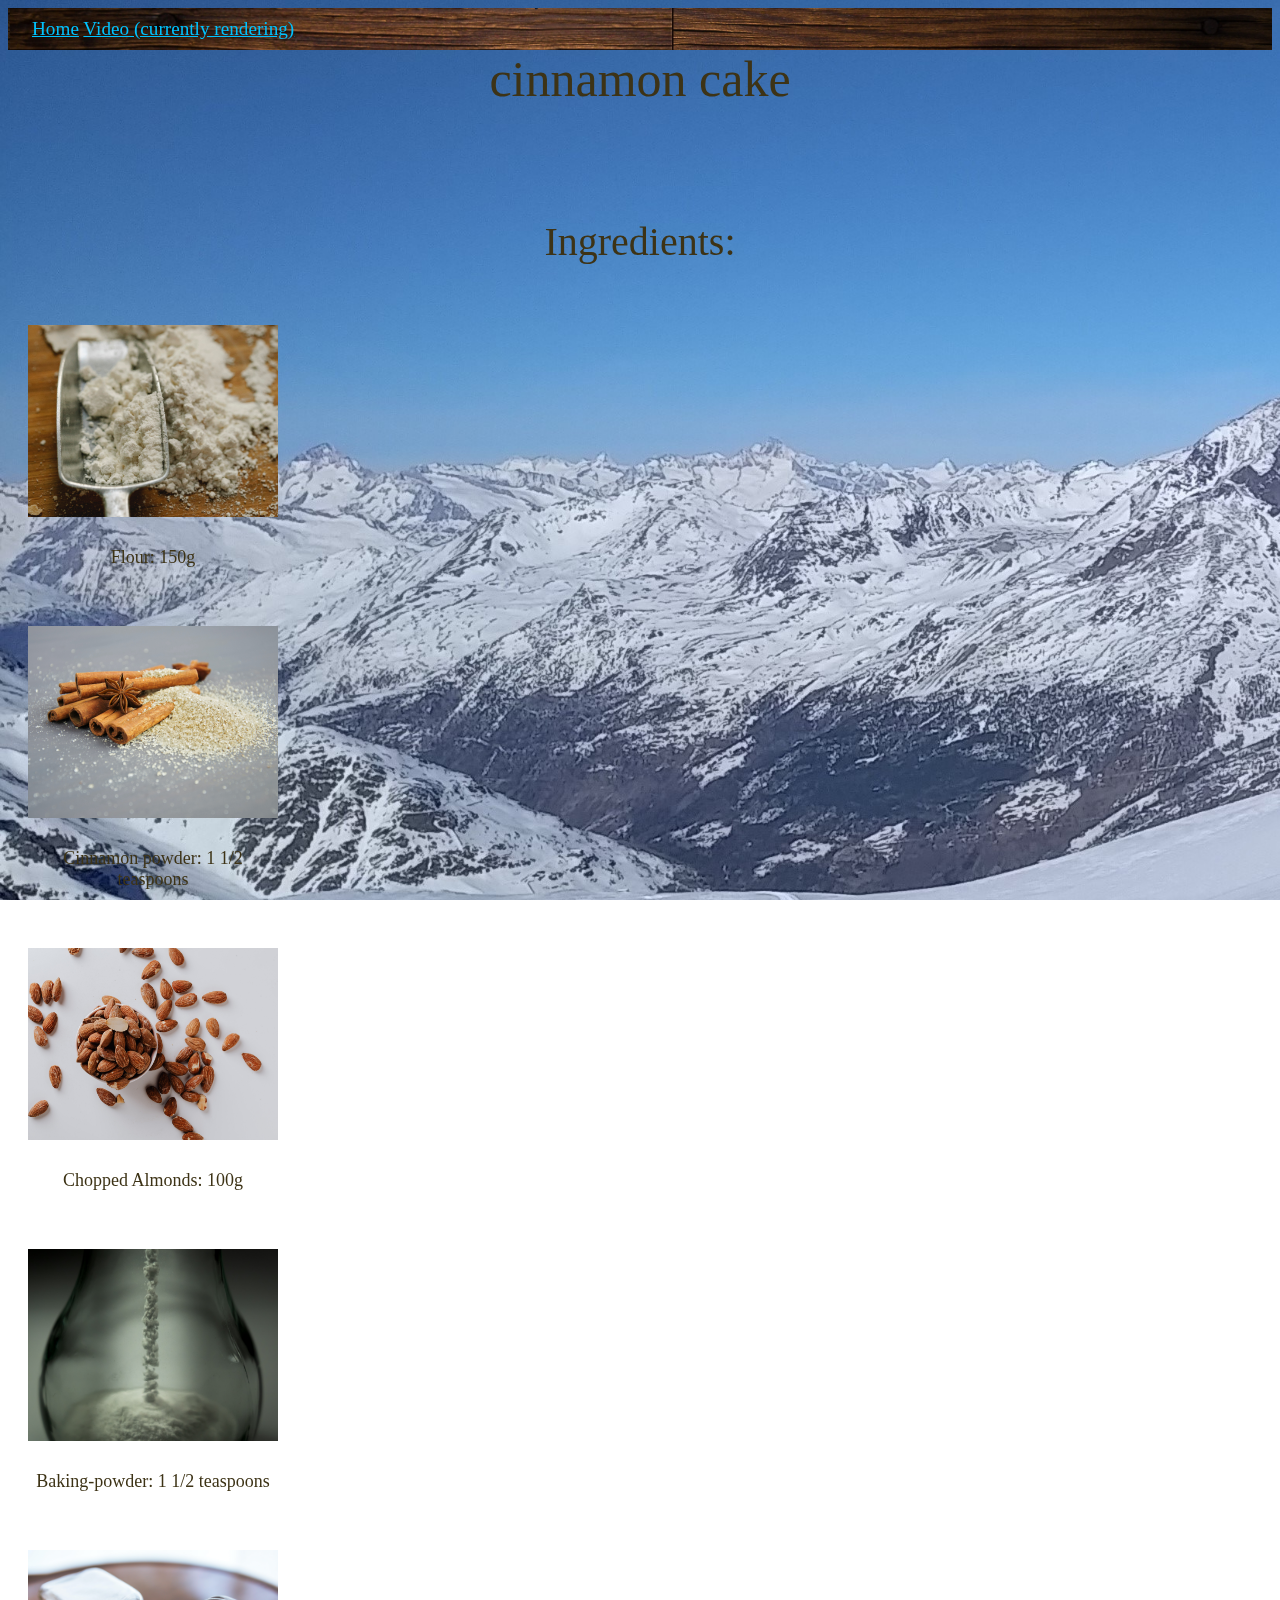
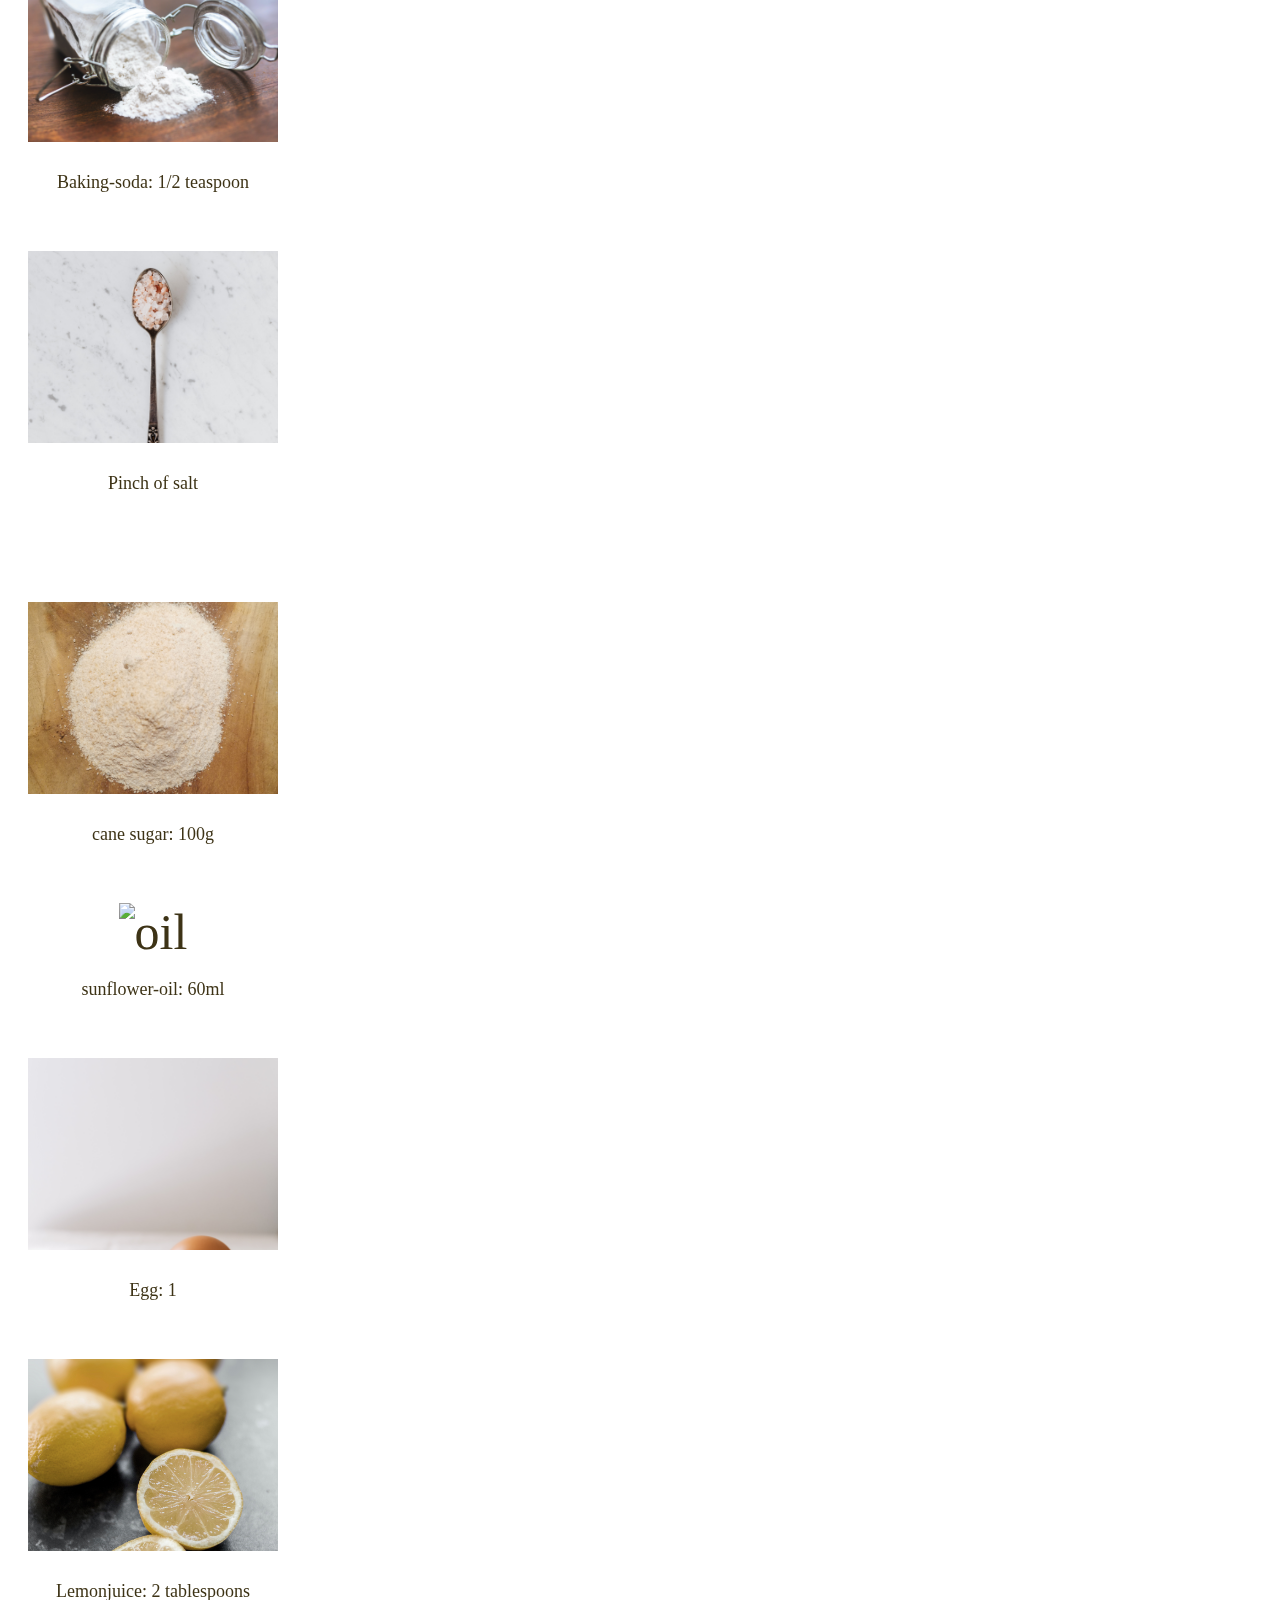
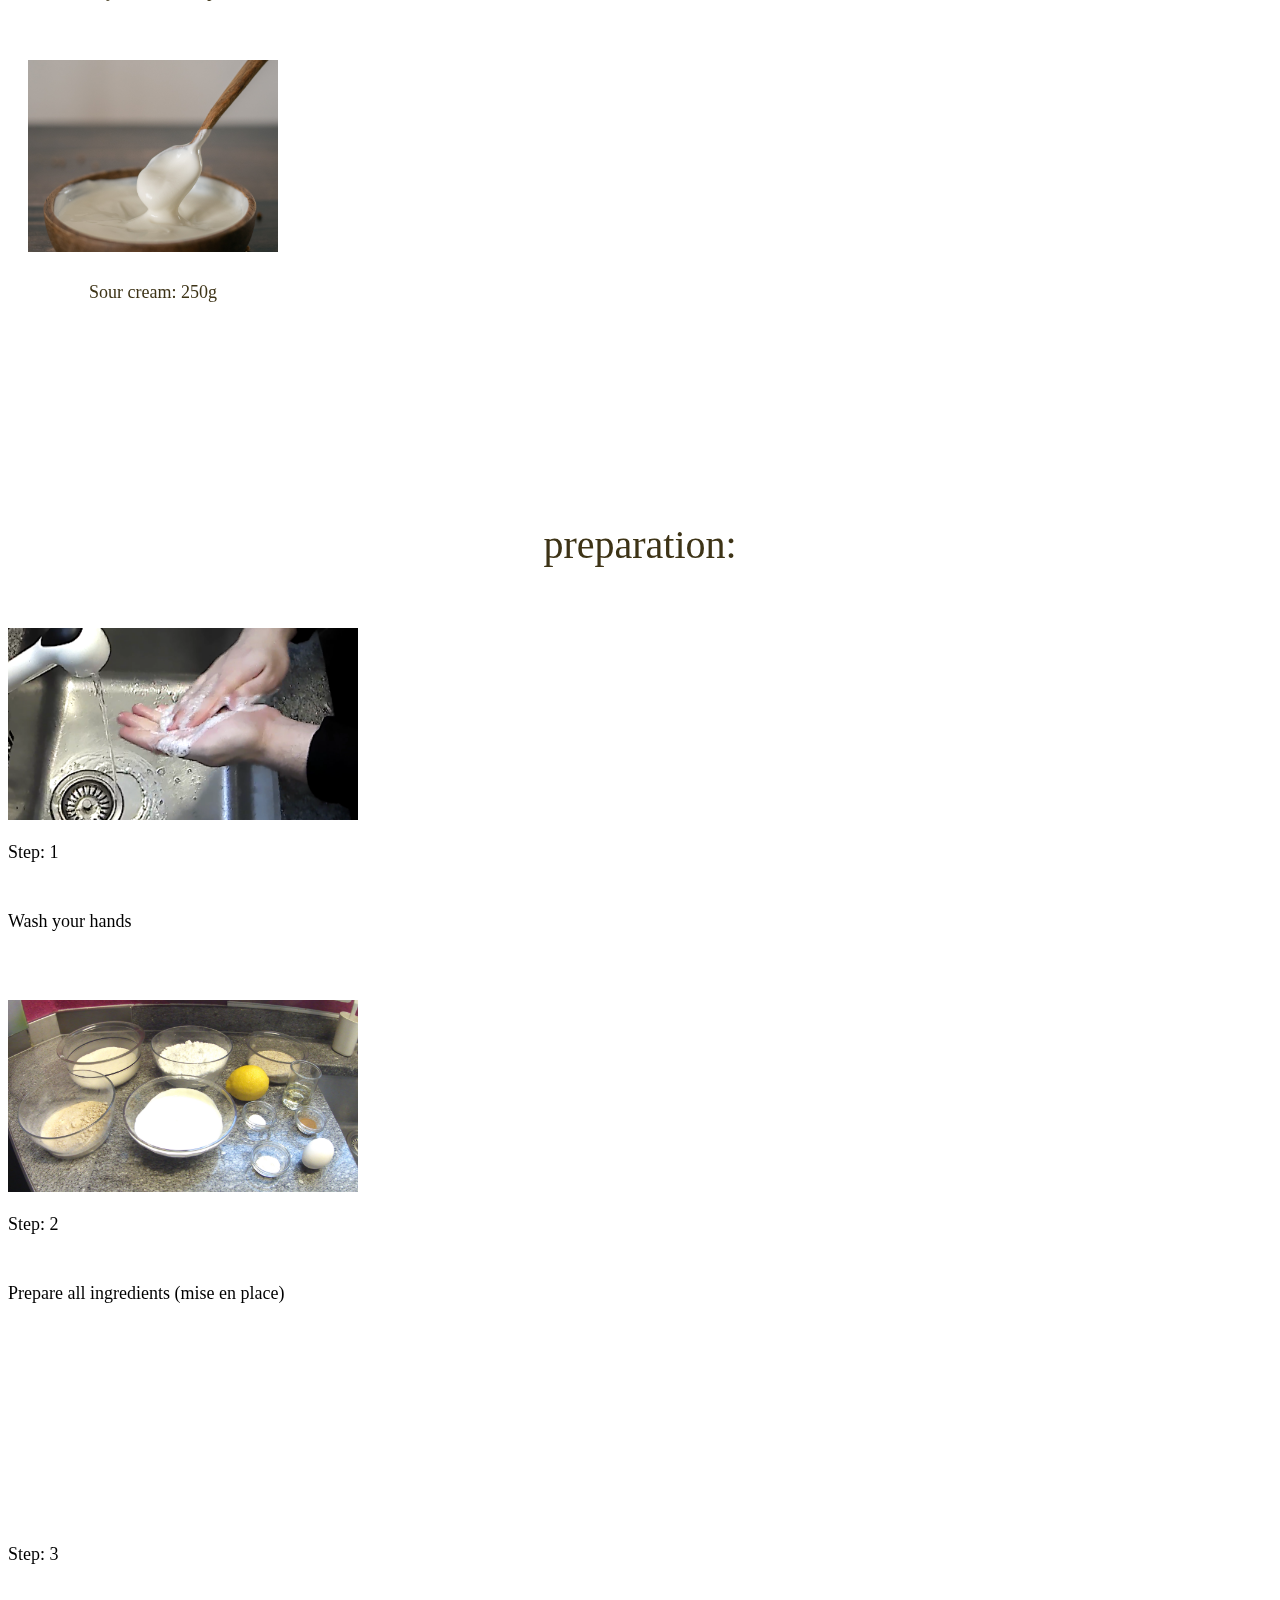
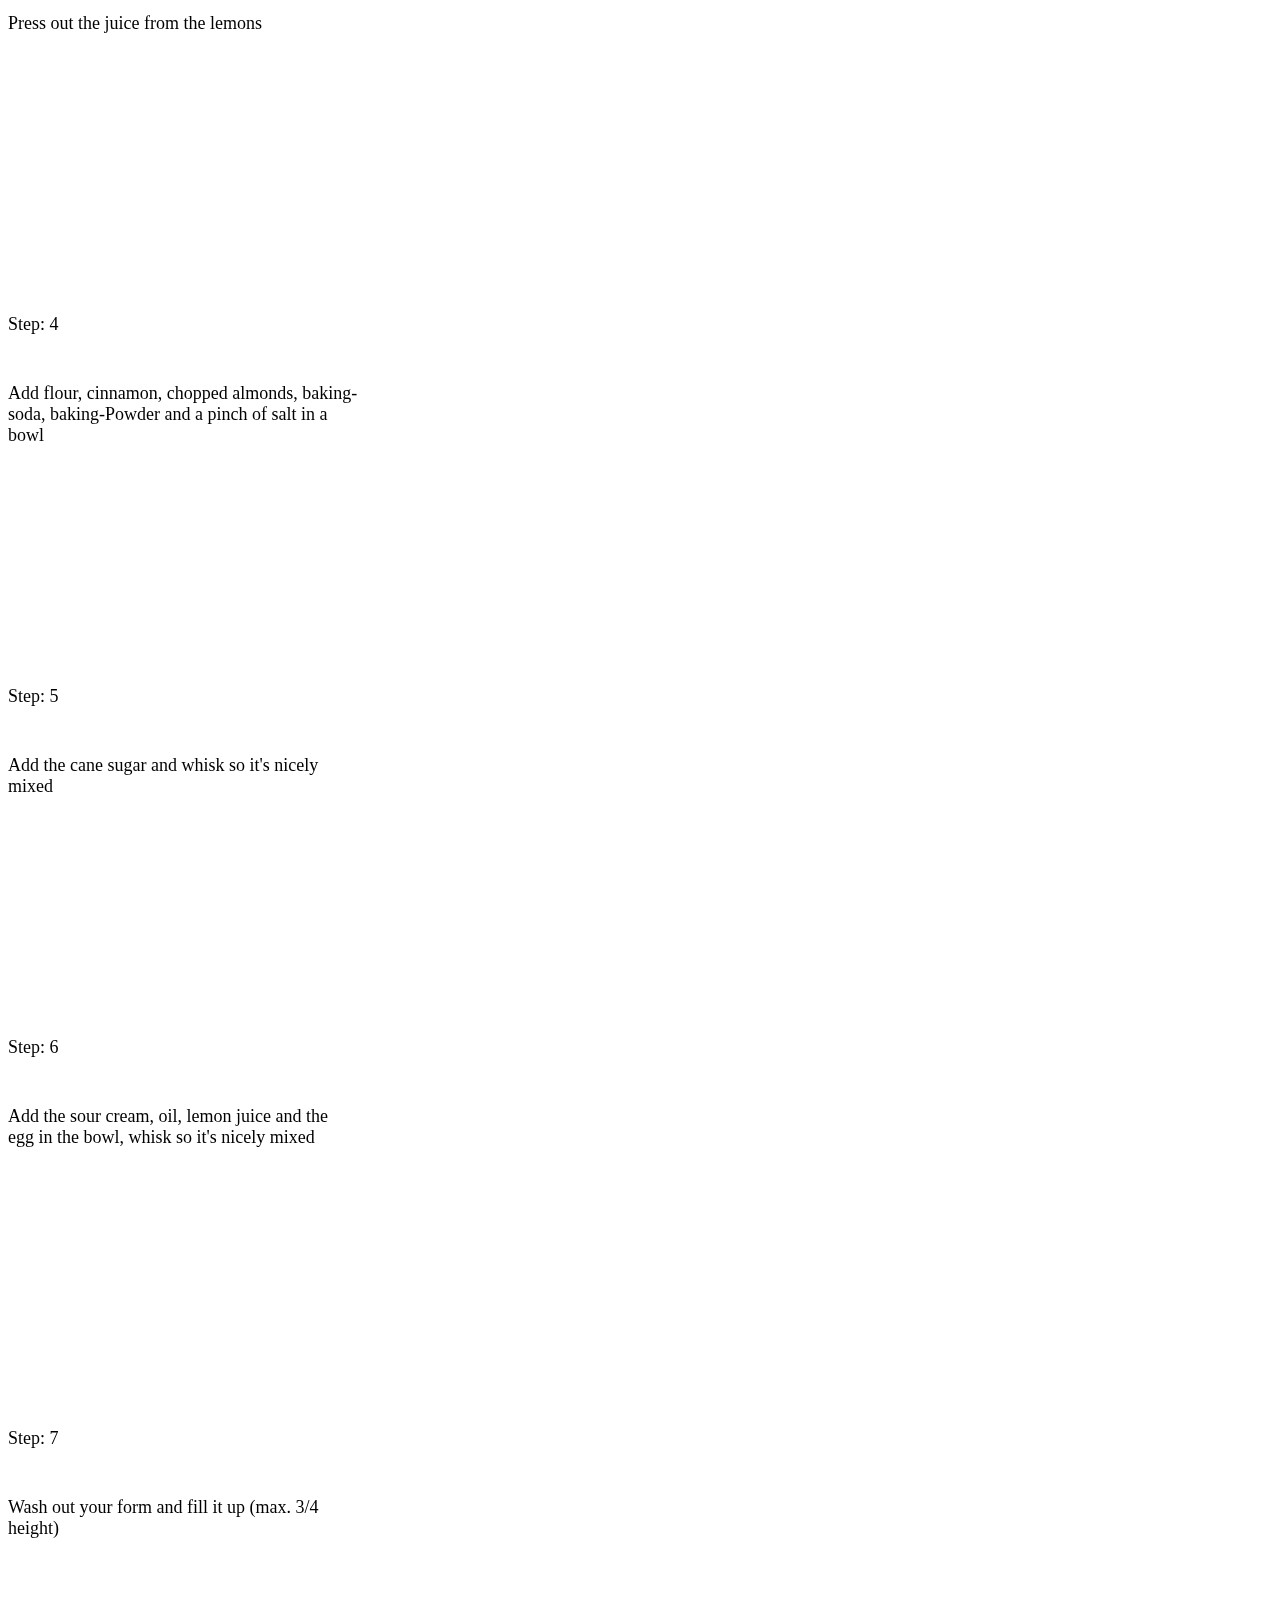
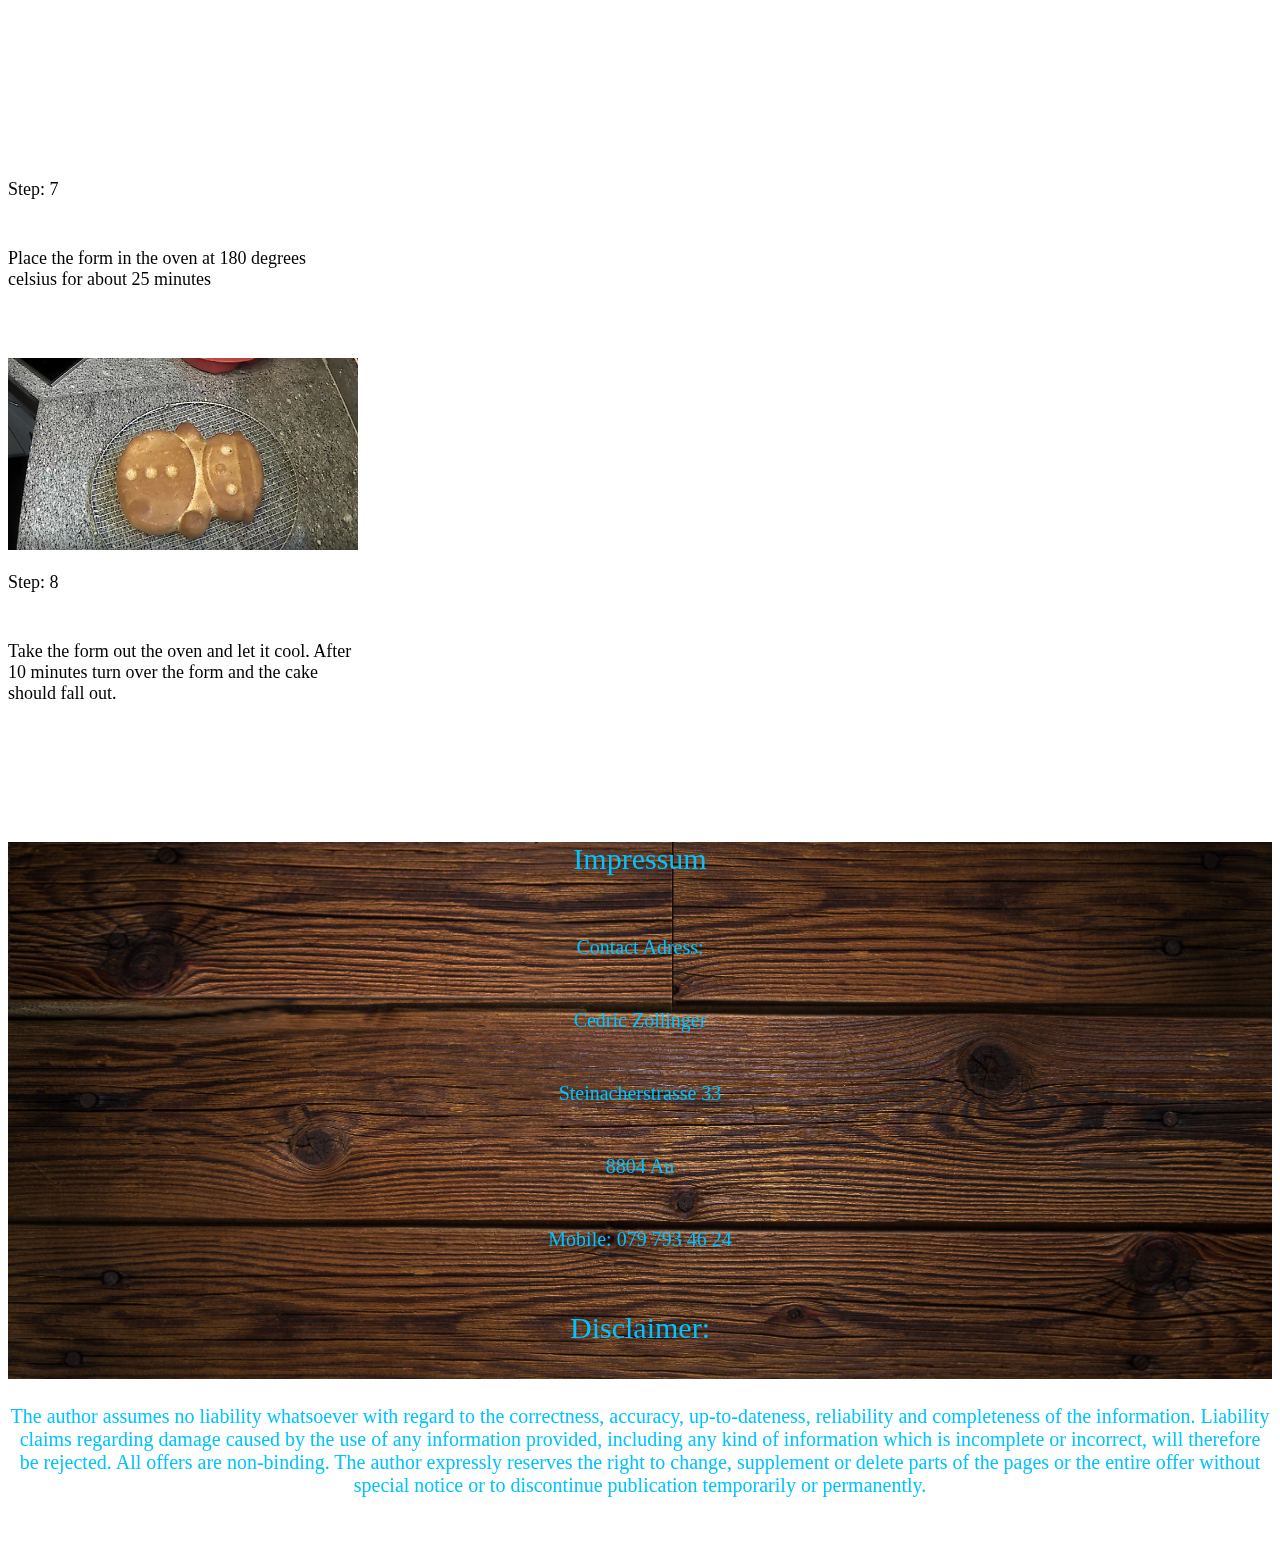
==== commit 4edfad8f: "impressum updates, mainly language" ====
--- a/index.html
+++ b/index.html
@@ -273,11 +273,24 @@
   </div>
 </div>
 
+<div id="impr">
 <p class="impresstitle">Impressum</p>
-<p class="impress">Inhaber der Seite: Cedric Zollinger</p>
-<p class="impress">Firma: Noser Young</p>
-<p class="impress">Standort: Herostrasse 12, 8048</p>
-<p class="impress">Telefon. 079 793 46 24</p>
+<p class="impress">Contact Adress:</p>
+<p class="impress">Cedric Zollinger</p>
+<p class="impress">Steinacherstrasse 33</p>
+<p class="impress">8804 Au</p>
+<p class="impress">Mobile: 079 793 46 24</p>
+
+<p class="impresstitle" >Disclaimer:</p>
+
+<p class="impress">
+The author assumes no liability whatsoever with regard to the correctness, accuracy, up-to-dateness, reliability and completeness of the information.
+Liability claims regarding damage caused by the use of any information provided, including any kind of information which is incomplete or incorrect, will therefore be rejected.
+All offers are non-binding. The author expressly reserves the right to change, supplement or delete parts of the pages or the entire offer without special notice or to discontinue publication temporarily or permanently.
+</p>
+
+</div>
+
 
 
 <script>
--- a/HomeCSS.css
+++ b/HomeCSS.css
@@ -8,19 +8,16 @@
 } 
 
 u {
-    color: #a89049;
+    color: #00c3ff;
 }
 
-#recipe, video {
-    color: #a89049;
-}
 
 #video {
-    color: #a89049;
+    color: #00c3ff;
 }
 
 #index {
-    color: #a89049;
+    color: #00c3ff;
 }
 
 .navbar-nav {
@@ -88,12 +85,19 @@
 .impresstitle {
     text-align: center;
     font-size: 30px;
-    color: #3d3316;
+    color: #00c3ff;
 }
 
 .impress {
 text-align: center;
 font-size: 20px;
-color: #3d3316;
+color: #00c3ff;
 }
+ 
 
+#impr{
+    background-image: url("wood.jpg");
+    background-size: 100%;
+    background-repeat: no-repeat;
+    font-size: larger;  
+}
